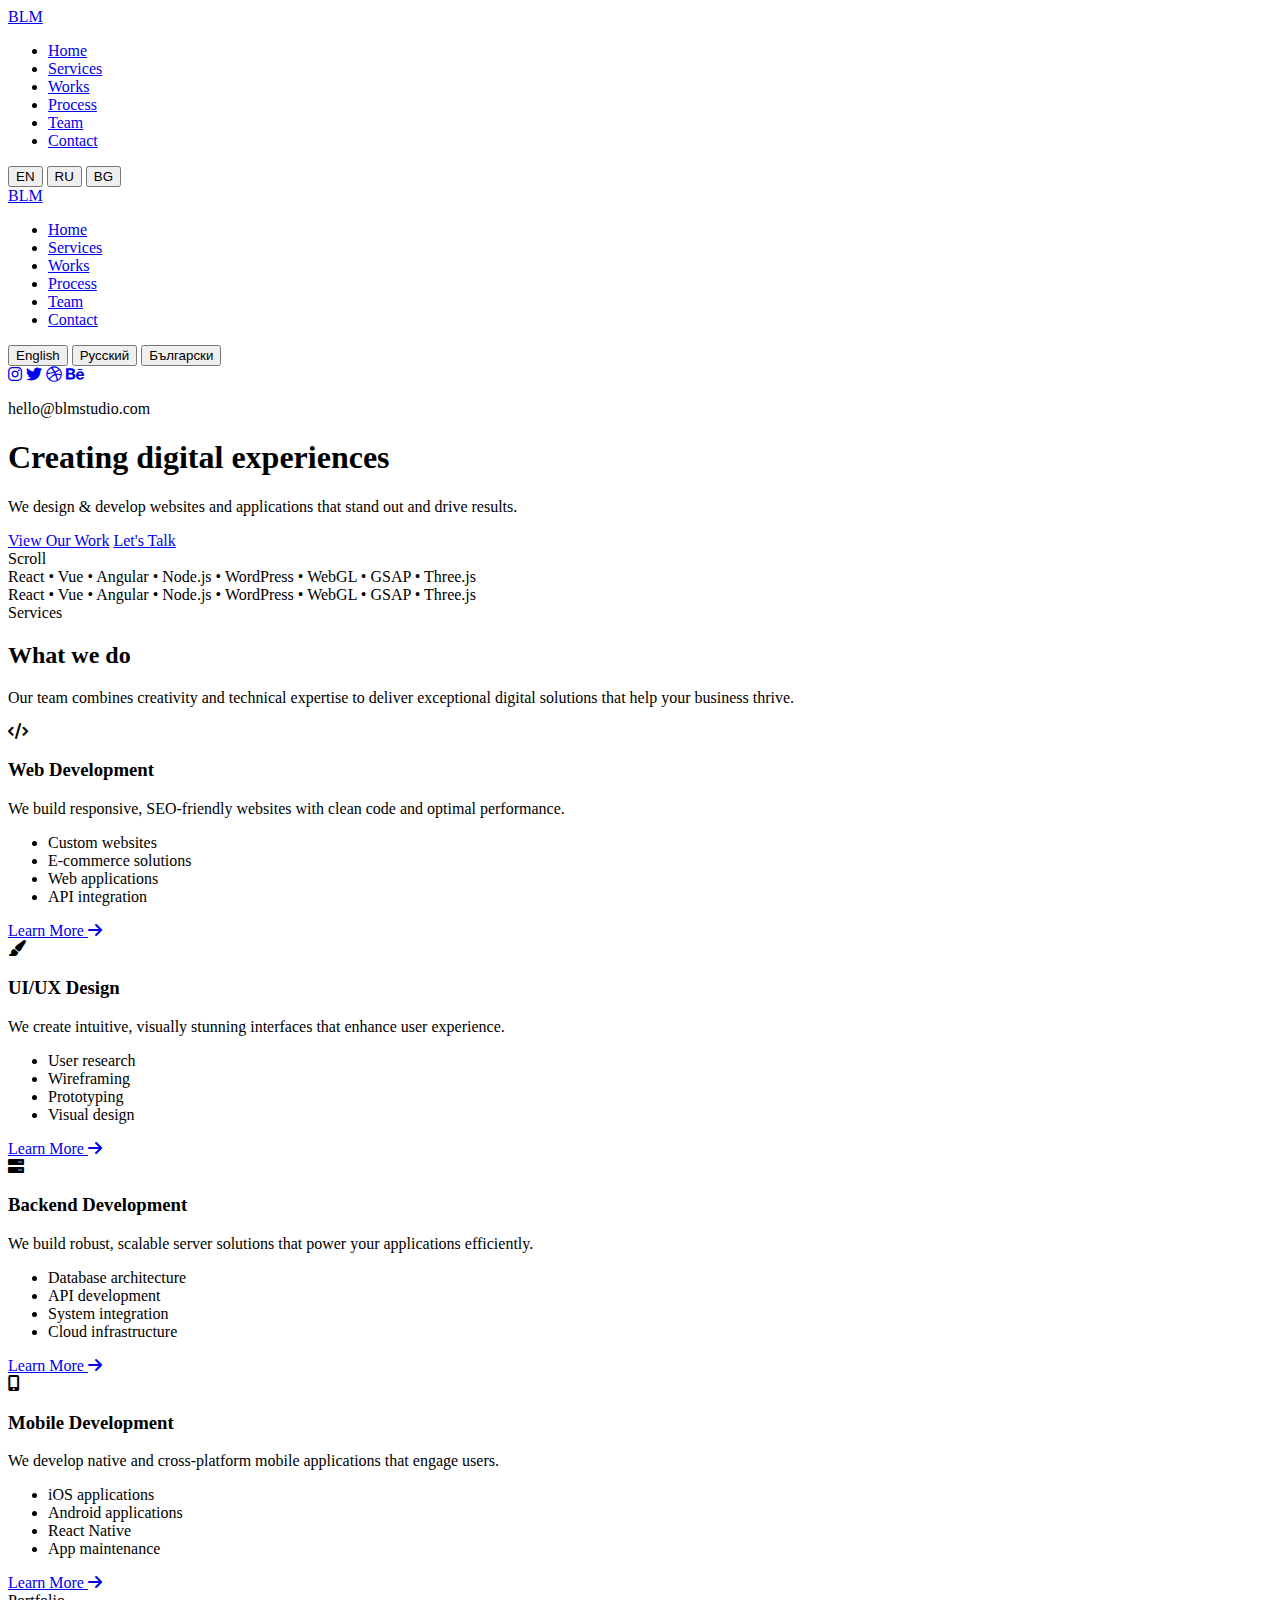
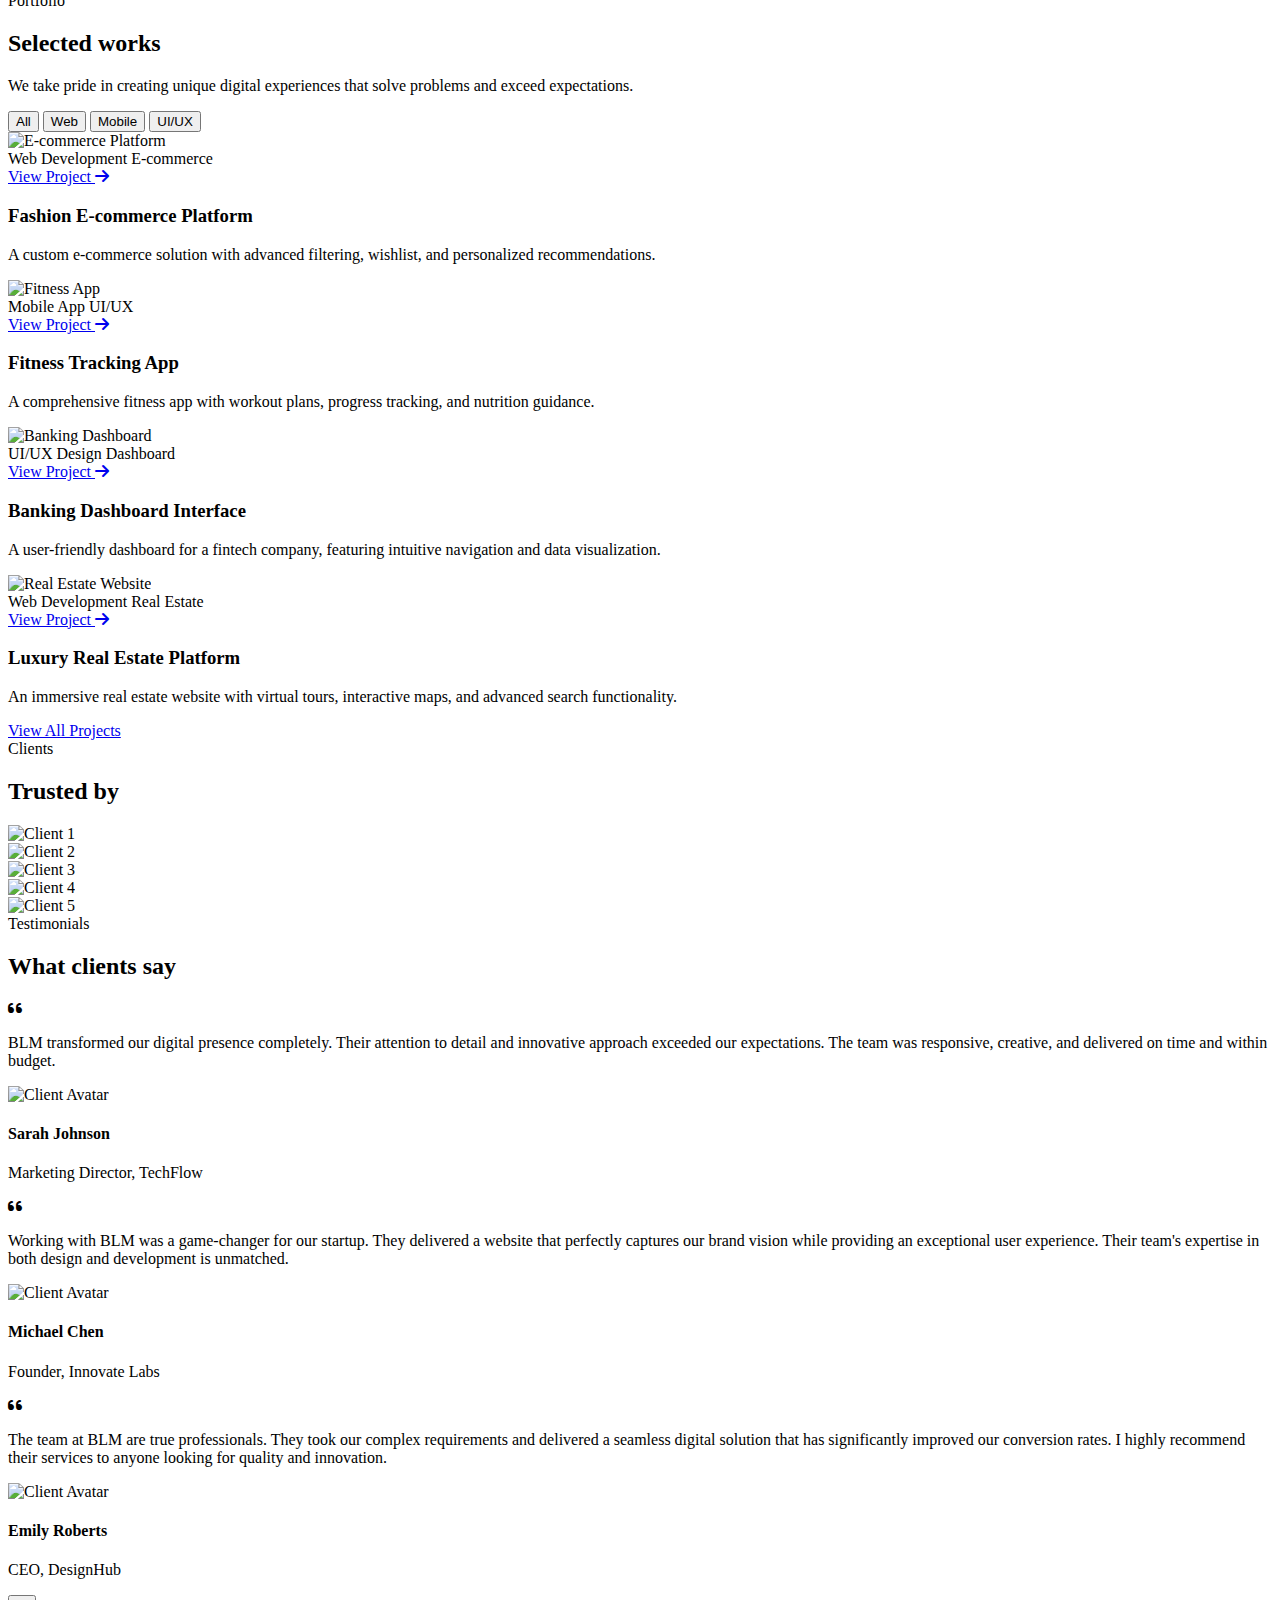
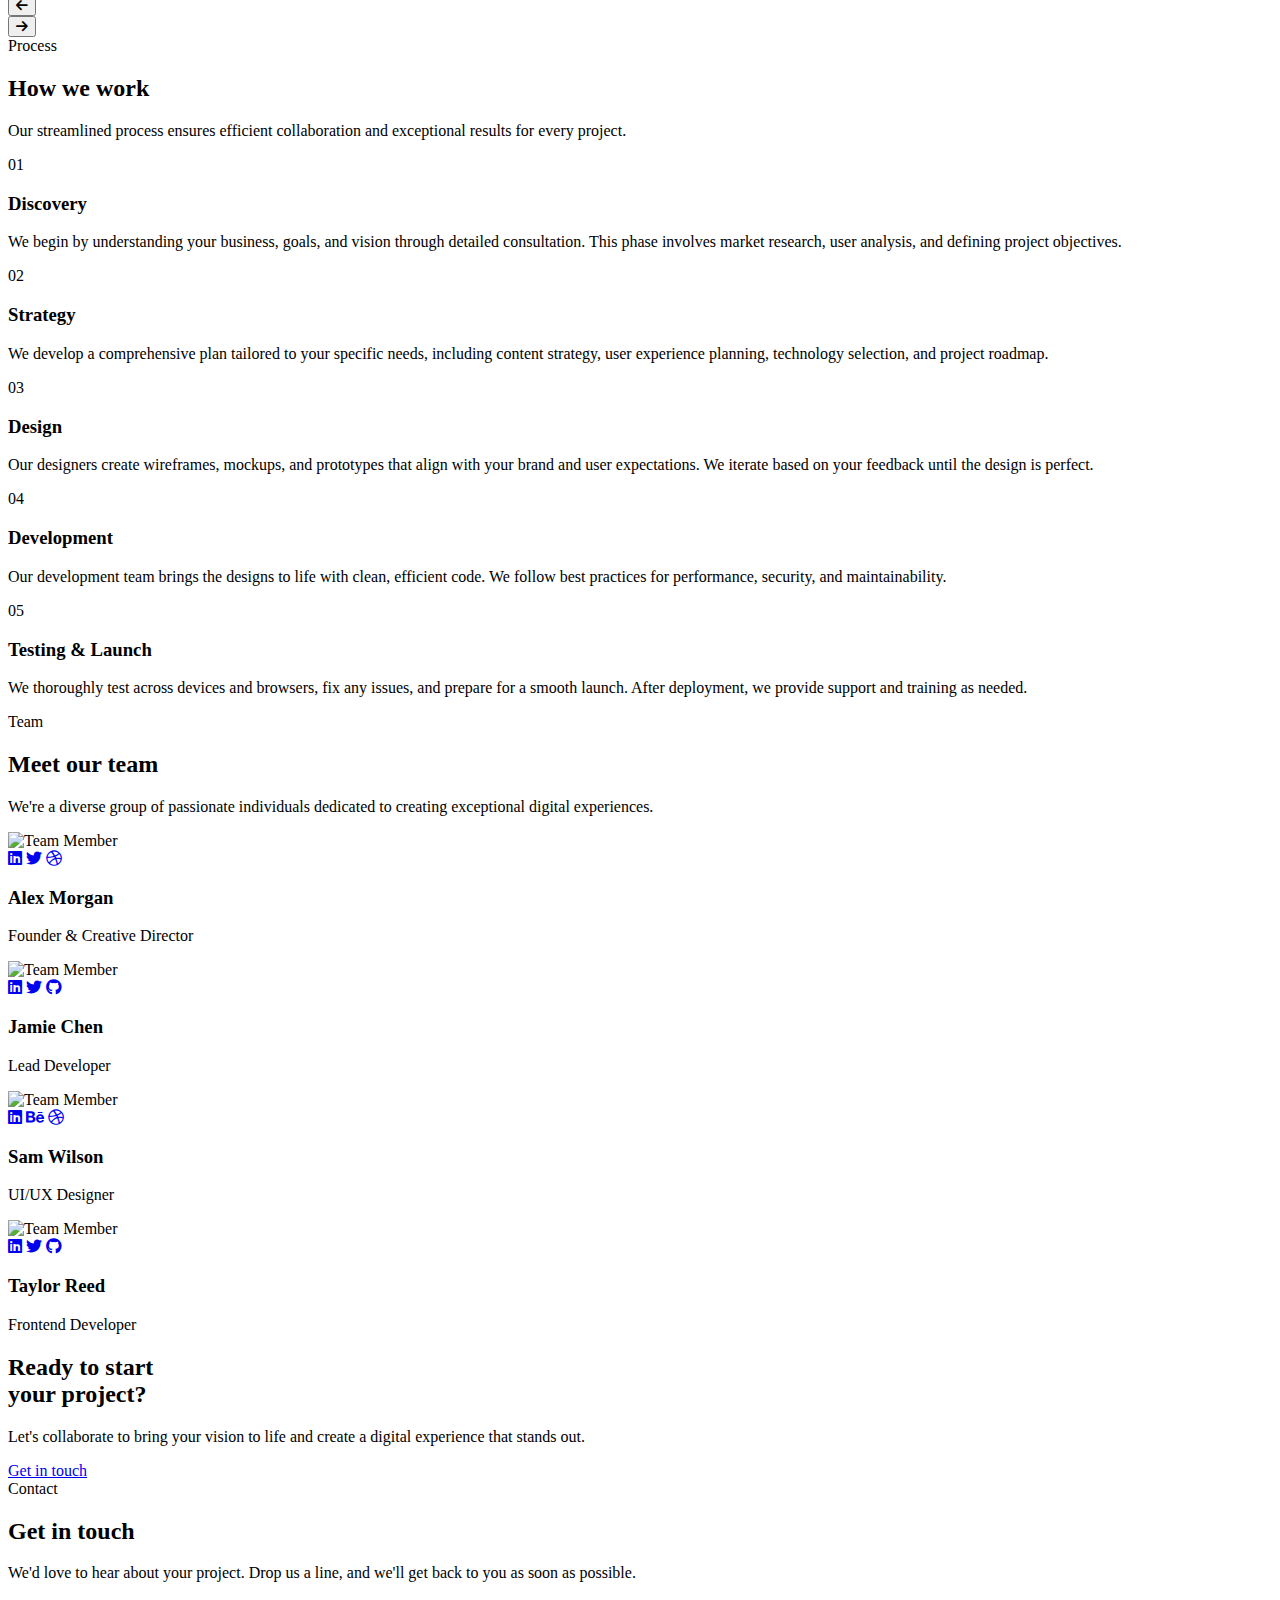
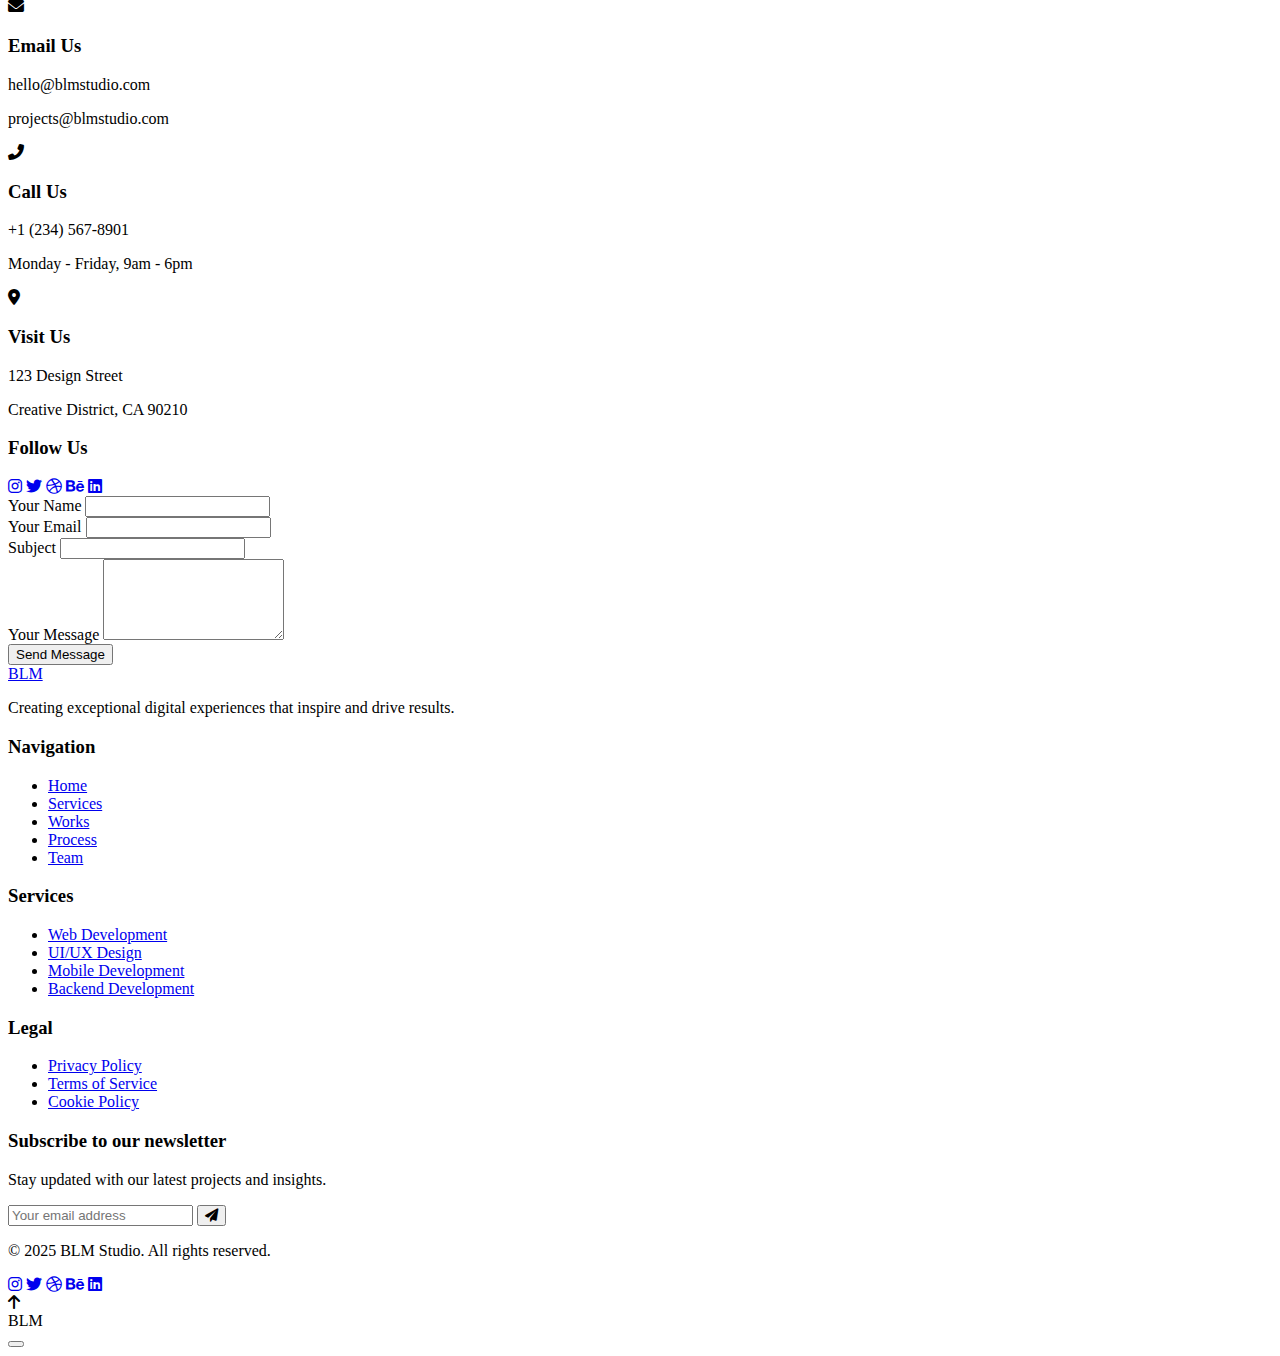
==== bg/index.html @ be8e3859 "Create index.html" ====
<!DOCTYPE html>
<html lang="en">
<head>
<meta charset="UTF-8">
<meta name="viewport" content="width=device-width, initial-scale=1.0">
<title>BLM Studio | Interactive Digital Experiences</title>
<meta name="description" content="BLM Studio creates innovative digital experiences with cutting-edge web development solutions.">
<link rel="stylesheet" href="styles.css">
<link rel="preconnect" href="https://fonts.googleapis.com">
<link rel="preconnect" href="https://fonts.gstatic.com" crossorigin>
<link href="https://fonts.googleapis.com/css2?family=Inter:wght@300;400;500;600;700&family=Outfit:wght@300;400;500;600;700&display=swap" rel="stylesheet">
<link rel="stylesheet" href="https://cdnjs.cloudflare.com/ajax/libs/font-awesome/6.0.0/css/all.min.css">
<!-- Alternate language versions for SEO -->
<link rel="alternate" hreflang="en" href="https://blmstudio.com/en/" />
<link rel="alternate" hreflang="ru" href="https://blmstudio.com/ru/" />
<link rel="alternate" hreflang="bg" href="https://blmstudio.com/bg/" />
<script src="/shared/translations.js"></script>
<script src="/shared/language-loader.js"></script>
</head>
<body>
<!-- Cursor -->
<div class="cursor"></div>
<div class="cursor-follower"></div>

<!-- Progress Indicator -->
<div class="progress-container">
    <div class="progress-bar" id="progressBar"></div>
</div>

<!-- Noise Overlay -->
<div class="noise-overlay"></div>

<!-- Header -->
<header class="header" id="header">
    <div class="container">
        <a href="#" class="logo">
            <span class="logo-text">BLM</span>
            <span class="logo-dot"></span>
        </a>
        <nav class="main-nav">
            <ul class="nav-list">
                <li><a href="#home" class="nav-link active" data-i18n="nav_home">Home</a></li>
                <li><a href="#services" class="nav-link" data-i18n="nav_services">Services</a></li>
                <li><a href="#works" class="nav-link" data-i18n="nav_works">Works</a></li>
                <li><a href="#process" class="nav-link" data-i18n="nav_process">Process</a></li>
                <li><a href="#team" class="nav-link" data-i18n="nav_team">Team</a></li>
                <li><a href="#contact" class="nav-link" data-i18n="nav_contact">Contact</a></li>
            </ul>
        </nav>
        <div class="language-switcher">
            <button class="lang-btn" data-lang="en">EN</button>
            <button class="lang-btn" data-lang="ru">RU</button>
            <button class="lang-btn" data-lang="bg">BG</button>
        </div>
        <div class="menu-toggle" id="menuToggle">
            <div class="menu-icon">
                <span></span>
                <span></span>
            </div>
        </div>
    </div>
</header>

<!-- Mobile Menu -->
<div class="mobile-menu" id="mobileMenu">
    <div class="mobile-menu-container">
        <div class="mobile-menu-header">
            <a href="#" class="logo">
                <span class="logo-text">BLM</span>
                <span class="logo-dot"></span>
            </a>
            <div class="menu-close" id="menuClose">
                <span></span>
                <span></span>
            </div>
        </div>
        <nav class="mobile-nav">
            <ul class="mobile-nav-list">
                <li><a href="#home" class="mobile-nav-link" data-i18n="nav_home">Home</a></li>
                <li><a href="#services" class="mobile-nav-link" data-i18n="nav_services">Services</a></li>
                <li><a href="#works" class="mobile-nav-link" data-i18n="nav_works">Works</a></li>
                <li><a href="#process" class="mobile-nav-link" data-i18n="nav_process">Process</a></li>
                <li><a href="#team" class="mobile-nav-link" data-i18n="nav_team">Team</a></li>
                <li><a href="#contact" class="mobile-nav-link" data-i18n="nav_contact">Contact</a></li>
            </ul>
        </nav>
        <div class="mobile-language-switcher">
            <button class="lang-btn" data-lang="en">English</button>
            <button class="lang-btn" data-lang="ru">Русский</button>
            <button class="lang-btn" data-lang="bg">Български</button>
        </div>
        <div class="mobile-menu-footer">
            <div class="social-icons">
                <a href="#" class="social-icon"><i class="fab fa-instagram"></i></a>
                <a href="#" class="social-icon"><i class="fab fa-twitter"></i></a>
                <a href="#" class="social-icon"><i class="fab fa-dribbble"></i></a>
                <a href="#" class="social-icon"><i class="fab fa-behance"></i></a>
            </div>
            <p>hello@blmstudio.com</p>
        </div>
    </div>
    <div class="mobile-menu-bg"></div>
</div>

<!-- Hero Section -->
<section class="hero" id="home">
    <div class="hero-bg">
        <div class="hero-bg-gradient"></div>
        <div class="hero-bg-shapes">
            <div class="shape shape-1"></div>
            <div class="shape shape-2"></div>
            <div class="shape shape-3"></div>
            <div class="shape shape-4"></div>
        </div>
    </div>
    <div class="container">
        <div class="hero-content">
            <h1 class="hero-title split-text" data-i18n="hero_title">Creating digital experiences</h1>
            <p class="hero-subtitle" data-i18n="hero_subtitle">We design & develop websites and applications that 
                <span class="highlight">stand out</span> and drive results.
            </p>
            <div class="hero-buttons">
                <a href="#works" class="btn btn-primary" data-i18n="btn_view_work">View Our Work</a>
                <a href="#contact" class="btn btn-outline" data-i18n="btn_lets_talk">Let's Talk</a>
            </div>
        </div>
        <div class="hero-scroll-indicator">
            <span>Scroll</span>
        </div>
    </div>
    <div class="hero-footer">
        <div class="container">
            <div class="marquee">
                <div class="marquee-content">
                    <span>React</span>
                    <span class="marquee-divider">•</span>
                    <span>Vue</span>
                    <span class="marquee-divider">•</span>
                    <span>Angular</span>
                    <span class="marquee-divider">•</span>
                    <span>Node.js</span>
                    <span class="marquee-divider">•</span>
                    <span>WordPress</span>
                    <span class="marquee-divider">•</span>
                    <span>WebGL</span>
                    <span class="marquee-divider">•</span>
                    <span>GSAP</span>
                    <span class="marquee-divider">•</span>
                    <span>Three.js</span>
                </div>
                <div class="marquee-content">
                    <span>React</span>
                    <span class="marquee-divider">•</span>
                    <span>Vue</span>
                    <span class="marquee-divider">•</span>
                    <span>Angular</span>
                    <span class="marquee-divider">•</span>
                    <span>Node.js</span>
                    <span class="marquee-divider">•</span>
                    <span>WordPress</span>
                    <span class="marquee-divider">•</span>
                    <span>WebGL</span>
                    <span class="marquee-divider">•</span>
                    <span>GSAP</span>
                    <span class="marquee-divider">•</span>
                    <span>Three.js</span>
                </div>
            </div>
        </div>
    </div>
</section>
           

<!-- Services Section -->
<section class="services" id="services">
    <div class="container">
        <div class="section-header">
            <span class="section-tag" data-i18n="services_tag">Services</span>
            <h2 class="section-title split-text" data-i18n="services_title">What we do</h2>
            <p class="section-description" data-i18n="services_description">Our team combines creativity and technical expertise to deliver exceptional digital solutions that help your business thrive.</p>
        </div>
        <div class="services-grid">
            <div class="service-card">
                <div class="service-icon">
                    <i class="fas fa-code"></i>
                </div>
                <h3 class="service-title" data-i18n="service1_title">Web Development</h3>
                <div class="service-content">
                    <p data-i18n="service1_description">We build responsive, SEO-friendly websites with clean code and optimal performance.</p>
                    <ul class="service-list">
                        <li data-i18n="service1_list_item1">Custom websites</li>
                        <li data-i18n="service1_list_item2">E-commerce solutions</li>
                        <li data-i18n="service1_list_item3">Web applications</li>
                        <li data-i18n="service1_list_item4">API integration</li>
                    </ul>
                </div>
                <a href="#" class="service-link">
                    <span data-i18n="learn_more">Learn More</span>
                    <i class="fas fa-arrow-right"></i>
                </a>
            </div>
            <div class="service-card">
                <div class="service-icon">
                    <i class="fas fa-paint-brush"></i>
                </div>
                <h3 class="service-title" data-i18n="service2_title">UI/UX Design</h3>
                <div class="service-content">
                    <p data-i18n="service2_description">We create intuitive, visually stunning interfaces that enhance user experience.</p>
                    <ul class="service-list">
                        <li data-i18n="service2_list_item1">User research</li>
                        <li data-i18n="service2_list_item2">Wireframing</li>
                        <li data-i18n="service2_list_item3">Prototyping</li>
                        <li data-i18n="service2_list_item4">Visual design</li>
                    </ul>
                </div>
                <a href="#" class="service-link">
                    <span data-i18n="learn_more">Learn More</span>
                    <i class="fas fa-arrow-right"></i>
                </a>
            </div>
            <div class="service-card">
                <div class="service-icon">
                    <i class="fas fa-server"></i>
                </div>
                <h3 class="service-title" data-i18n="service3_title">Backend Development</h3>
                <div class="service-content">
                    <p data-i18n="service3_description">We build robust, scalable server solutions that power your applications efficiently.</p>
                    <ul class="service-list">
                        <li data-i18n="service3_list_item1">Database architecture</li>
                        <li data-i18n="service3_list_item2">API development</li>
                        <li data-i18n="service3_list_item3">System integration</li>
                        <li data-i18n="service3_list_item4">Cloud infrastructure</li>
                    </ul>
                </div>
                <a href="#" class="service-link">
                    <span data-i18n="learn_more">Learn More</span>
                    <i class="fas fa-arrow-right"></i>
                </a>
            </div>
            <div class="service-card">
                <div class="service-icon">
                    <i class="fas fa-mobile-alt"></i>
                </div>
                <h3 class="service-title" data-i18n="service4_title">Mobile Development</h3>
                <div class="service-content">
                    <p data-i18n="service4_description">We develop native and cross-platform mobile applications that engage users.</p>
                    <ul class="service-list">
                        <li data-i18n="service4_list_item1">iOS applications</li>
                        <li data-i18n="service4_list_item2">Android applications</li>
                        <li data-i18n="service4_list_item3">React Native</li>
                        <li data-i18n="service4_list_item4">App maintenance</li>
                    </ul>
                </div>
                <a href="#" class="service-link">
                    <span data-i18n="learn_more">Learn More</span>
                    <i class="fas fa-arrow-right"></i>
                </a>
            </div>
        </div>
    </div>
    <div class="services-bg">
        <div class="services-bg-gradient"></div>
        <div class="services-circle"></div>
    </div>
</section>

<!-- Works Section -->
<section class="works" id="works">
    <div class="container">
        <div class="section-header">
            <span class="section-tag" data-i18n="works_tag">Portfolio</span>
            <h2 class="section-title split-text" data-i18n="works_title">Selected works</h2>
            <p class="section-description" data-i18n="works_description">We take pride in creating unique digital experiences that solve problems and exceed expectations.</p>
        </div>
        <div class="works-filter">
            <button class="filter-btn active" data-filter="all" data-i18n="filter_all">All</button>
            <button class="filter-btn" data-filter="web" data-i18n="filter_web">Web</button>
            <button class="filter-btn" data-filter="mobile" data-i18n="filter_mobile">Mobile</button>
            <button class="filter-btn" data-filter="ui" data-i18n="filter_ui">UI/UX</button>
        </div>
        <div class="works-grid">
            <div class="work-item" data-category="web">
                <div class="work-image">
                    <img src="https://placehold.co/800x600" alt="E-commerce Platform">
                    <div class="work-overlay">
                        <div class="work-tags">
                            <span data-i18n="project1_tag1">Web Development</span>
                            <span data-i18n="project1_tag2">E-commerce</span>
                        </div>
                        <a href="#" class="work-link">
                            <span data-i18n="view_project">View Project</span>
                            <i class="fas fa-arrow-right"></i>
                        </a>
                    </div>
                </div>
                <div class="work-info">
                    <h3 class="work-title" data-i18n="project1_title">Fashion E-commerce Platform</h3>
                    <p class="work-description" data-i18n="project1_description">A custom e-commerce solution with advanced filtering, wishlist, and personalized recommendations.</p>
                </div>
            </div>
            <div class="work-item" data-category="mobile">
                <div class="work-image">
                    <img src="https://placehold.co/800x600" alt="Fitness App">
                    <div class="work-overlay">
                        <div class="work-tags">
                            <span data-i18n="project2_tag1">Mobile App</span>
                            <span data-i18n="project2_tag2">UI/UX</span>
                        </div>
                        <a href="#" class="work-link">
                            <span data-i18n="view_project">View Project</span>
                            <i class="fas fa-arrow-right"></i>
                        </a>
                    </div>
                </div>
                <div class="work-info">
                    <h3 class="work-title" data-i18n="project2_title">Fitness Tracking App</h3>
                    <p class="work-description" data-i18n="project2_description">A comprehensive fitness app with workout plans, progress tracking, and nutrition guidance.</p>
                </div>
            </div>
            <div class="work-item" data-category="ui">
                <div class="work-image">
                    <img src="https://placehold.co/800x600" alt="Banking Dashboard">
                    <div class="work-overlay">
                        <div class="work-tags">
                            <span data-i18n="project3_tag1">UI/UX Design</span>
                            <span data-i18n="project3_tag2">Dashboard</span>
                        </div>
                        <a href="#" class="work-link">
                            <span data-i18n="view_project">View Project</span>
                            <i class="fas fa-arrow-right"></i>
                        </a>
                    </div>
                </div>
                <div class="work-info">
                    <h3 class="work-title" data-i18n="project3_title">Banking Dashboard Interface</h3>
                    <p class="work-description" data-i18n="project3_description">A user-friendly dashboard for a fintech company, featuring intuitive navigation and data visualization.</p>
                </div>
            </div>
            <div class="work-item" data-category="web">
                <div class="work-image">
                    <img src="https://placehold.co/800x600" alt="Real Estate Website">
                    <div class="work-overlay">
                        <div class="work-tags">
                            <span data-i18n="project4_tag1">Web Development</span>
                            <span data-i18n="project4_tag2">Real Estate</span>
                        </div>
                        <a href="#" class="work-link">
                            <span data-i18n="view_project">View Project</span>
                            <i class="fas fa-arrow-right"></i>
                        </a>
                    </div>
                </div>
                <div class="work-info">
                    <h3 class="work-title" data-i18n="project4_title">Luxury Real Estate Platform</h3>
                    <p class="work-description" data-i18n="project4_description">An immersive real estate website with virtual tours, interactive maps, and advanced search functionality.</p>
                </div>
            </div>
        </div>
        <div class="works-cta">
            <a href="#" class="btn btn-outline" data-i18n="view_all_projects">View All Projects</a>
        </div>
    </div>
</section>

<!-- Client Section -->
<section class="clients">
    <div class="container">
        <div class="section-header">
            <span class="section-tag" data-i18n="clients_tag">Clients</span>
            <h2 class="section-title split-text" data-i18n="clients_title">Trusted by</h2>
        </div>
        <div class="clients-grid">
            <div class="client-logo">
                <img src="https://placehold.co/200x100" alt="Client 1">
            </div>
            <div class="client-logo">
                <img src="https://placehold.co/200x100" alt="Client 2">
            </div>
            <div class="client-logo">
                <img src="https://placehold.co/200x100" alt="Client 3">
            </div>
            <div class="client-logo">
                <img src="https://placehold.co/200x100" alt="Client 4">
            </div>
            <div class="client-logo">
                <img src="https://placehold.co/200x100" alt="Client 5">
            </div>
        </div>
    </div>
</section>

<!-- Testimonials Section -->
<section class="testimonials">
    <div class="container">
        <div class="section-header">
            <span class="section-tag" data-i18n="testimonials_tag">Testimonials</span>
            <h2 class="section-title split-text" data-i18n="testimonials_title">What clients say</h2>
        </div>
        <div class="testimonials-container">
            <div class="testimonials-slider" id="testimonialsSlider">
                <div class="testimonial-slide">
                    <div class="testimonial-content">
                        <div class="testimonial-quote">
                            <i class="fas fa-quote-left"></i>
                            <p data-i18n="testimonial1_text">BLM transformed our digital presence completely. Their attention to detail and innovative approach exceeded our expectations. The team was responsive, creative, and delivered on time and within budget.</p>
                        </div>
                        <div class="testimonial-author">
                            <div class="testimonial-avatar">
                                <img src="https://placehold.co/100" alt="Client Avatar">
                            </div>
                            <div class="testimonial-info">
                                <h4 data-i18n="testimonial1_name">Sarah Johnson</h4>
                                <p data-i18n="testimonial1_position">Marketing Director, TechFlow</p>
                            </div>
                        </div>
                    </div>
                </div>
                <div class="testimonial-slide">
                    <div class="testimonial-content">
                        <div class="testimonial-quote">
                            <i class="fas fa-quote-left"></i>
                            <p data-i18n="testimonial2_text">Working with BLM was a game-changer for our startup. They delivered a website that perfectly captures our brand vision while providing an exceptional user experience. Their team's expertise in both design and development is unmatched.</p>
                        </div>
                        <div class="testimonial-author">
                            <div class="testimonial-avatar">
                                <img src="https://placehold.co/100" alt="Client Avatar">
                            </div>
                            <div class="testimonial-info">
                                <h4 data-i18n="testimonial2_name">Michael Chen</h4>
                                <p data-i18n="testimonial2_position">Founder, Innovate Labs</p>
                            </div>
                        </div>
                    </div>
                </div>
                <div class="testimonial-slide">
                    <div class="testimonial-content">
                        <div class="testimonial-quote">
                            <i class="fas fa-quote-left"></i>
                            <p data-i18n="testimonial3_text">The team at BLM are true professionals. They took our complex requirements and delivered a seamless digital solution that has significantly improved our conversion rates. I highly recommend their services to anyone looking for quality and innovation.</p>
                        </div>
                        <div class="testimonial-author">
                            <div class="testimonial-avatar">
                                <img src="https://placehold.co/100" alt="Client Avatar">
                            </div>
                            <div class="testimonial-info">
                                <h4 data-i18n="testimonial3_name">Emily Roberts</h4>
                                <p data-i18n="testimonial3_position">CEO, DesignHub</p>
                            </div>
                        </div>
                    </div>
                </div>
            </div>
            <div class="testimonials-controls">
                <button class="testimonial-btn prev" id="testimonialPrev">
                    <i class="fas fa-arrow-left"></i>
                </button>
                <div class="testimonial-indicators">
                    <span class="indicator active" data-index="0"></span>
                    <span class="indicator" data-index="1"></span>
                    <span class="indicator" data-index="2"></span>
                </div>
                <button class="testimonial-btn next" id="testimonialNext">
                    <i class="fas fa-arrow-right"></i>
                </button>
            </div>
        </div>
    </div>
    <div class="testimonials-bg">
        <div class="testimonials-circle"></div>
    </div>
</section>

<!-- Process Section -->
<section class="process" id="process">
    <div class="container">
        <div class="section-header">
            <span class="section-tag" data-i18n="process_tag">Process</span>
            <h2 class="section-title split-text" data-i18n="process_title">How we work</h2>
            <p class="section-description" data-i18n="process_description">Our streamlined process ensures efficient collaboration and exceptional results for every project.</p>
        </div>
        <div class="process-timeline">
            <div class="process-step">
                <div class="process-step-content">
                    <div class="process-number">01</div>
                    <div class="process-details">
                        <h3 data-i18n="process1_title">Discovery</h3>
                        <p data-i18n="process1_description">We begin by understanding your business, goals, and vision through detailed consultation. This phase involves market research, user analysis, and defining project objectives.</p>
                    </div>
                </div>
                <div class="process-connector"></div>
            </div>
            <div class="process-step">
                <div class="process-step-content">
                    <div class="process-number">02</div>
                    <div class="process-details">
                        <h3 data-i18n="process2_title">Strategy</h3>
                        <p data-i18n="process2_description">We develop a comprehensive plan tailored to your specific needs, including content strategy, user experience planning, technology selection, and project roadmap.</p>
                    </div>
                </div>
                <div class="process-connector"></div>
            </div>
            <div class="process-step">
                <div class="process-step-content">
                    <div class="process-number">03</div>
                    <div class="process-details">
                        <h3 data-i18n="process3_title">Design</h3>
                        <p data-i18n="process3_description">Our designers create wireframes, mockups, and prototypes that align with your brand and user expectations. We iterate based on your feedback until the design is perfect.</p>
                    </div>
                </div>
                <div class="process-connector"></div>
            </div>
            <div class="process-step">
                <div class="process-step-content">
                    <div class="process-number">04</div>
                    <div class="process-details">
                        <h3 data-i18n="process4_title">Development</h3>
                        <p data-i18n="process4_description">Our development team brings the designs to life with clean, efficient code. We follow best practices for performance, security, and maintainability.</p>
                    </div>
                </div>
                <div class="process-connector"></div>
            </div>
            <div class="process-step">
                <div class="process-step-content">
                    <div class="process-number">05</div>
                    <div class="process-details">
                        <h3 data-i18n="process5_title">Testing & Launch</h3>
                        <p data-i18n="process5_description">We thoroughly test across devices and browsers, fix any issues, and prepare for a smooth launch. After deployment, we provide support and training as needed.</p>
                    </div>
                </div>
            </div>
        </div>
    </div>
    <div class="process-bg">
        <div class="process-bg-gradient"></div>
        <div class="process-shape shape-1"></div>
        <div class="process-shape shape-2"></div>
    </div>
</section>

<!-- Team Section -->
<section class="team" id="team">
    <div class="container">
        <div class="section-header">
            <span class="section-tag" data-i18n="team_tag">Team</span>
            <h2 class="section-title split-text" data-i18n="team_title">Meet our team</h2>
            <p class="section-description" data-i18n="team_description">We're a diverse group of passionate individuals dedicated to creating exceptional digital experiences.</p>
        </div>
        <div class="team-grid">
            <div class="team-member">
                <div class="team-member-image">
                    <img src="https://placehold.co/500" alt="Team Member">
                    <div class="team-member-social">
                        <a href="#"><i class="fab fa-linkedin"></i></a>
                        <a href="#"><i class="fab fa-twitter"></i></a>
                        <a href="#"><i class="fab fa-dribbble"></i></a>
                    </div>
                </div>
                <div class="team-member-info">
                    <h3 data-i18n="team1_name">Alex Morgan</h3>
                    <p data-i18n="team1_position">Founder & Creative Director</p>
                </div>
            </div>
            <div class="team-member">
                <div class="team-member-image">
                    <img src="https://placehold.co/500" alt="Team Member">
                    <div class="team-member-social">
                        <a href="#"><i class="fab fa-linkedin"></i></a>
                        <a href="#"><i class="fab fa-twitter"></i></a>
                        <a href="#"><i class="fab fa-github"></i></a>
                    </div>
                </div>
                <div class="team-member-info">
                    <h3 data-i18n="team2_name">Jamie Chen</h3>
                    <p data-i18n="team2_position">Lead Developer</p>
                </div>
            </div>
            <div class="team-member">
                <div class="team-member-image">
                    <img src="https://placehold.co/500" alt="Team Member">
                    <div class="team-member-social">
                        <a href="#"><i class="fab fa-linkedin"></i></a>
                        <a href="#"><i class="fab fa-behance"></i></a>
                        <a href="#"><i class="fab fa-dribbble"></i></a>
                    </div>
                </div>
                <div class="team-member-info">
                    <h3 data-i18n="team3_name">Sam Wilson</h3>
                    <p data-i18n="team3_position">UI/UX Designer</p>
                </div>
            </div>
            <div class="team-member">
                <div class="team-member-image">
                    <img src="https://placehold.co/500" alt="Team Member">
                    <div class="team-member-social">
                        <a href="#"><i class="fab fa-linkedin"></i></a>
                        <a href="#"><i class="fab fa-twitter"></i></a>
                        <a href="#"><i class="fab fa-github"></i></a>
                    </div>
                </div>
                <div class="team-member-info">
                    <h3 data-i18n="team4_name">Taylor Reed</h3>
                    <p data-i18n="team4_position">Frontend Developer</p>
                </div>
            </div>
        </div>
    </div>
</section>

<!-- CTA Section -->
<section class="cta">
    <div class="container">
        <div class="cta-content">
            <h2 class="cta-title split-text" data-i18n="cta_title">Ready to start<br>your project?</h2>
            <p class="cta-text" data-i18n="cta_text">Let's collaborate to bring your vision to life and create a digital experience that stands out.</p>
            <a href="#contact" class="btn btn-primary" data-i18n="cta_button">Get in touch</a>
        </div>
    </div>
    <div class="cta-bg">
        <div class="cta-shape shape-1"></div>
        <div class="cta-shape shape-2"></div>
    </div>
</section>

<!-- Contact Section -->
<section class="contact" id="contact">
    <div class="container">
        <div class="section-header">
            <span class="section-tag" data-i18n="contact_tag">Contact</span>
            <h2 class="section-title split-text" data-i18n="contact_title">Get in touch</h2>
            <p class="section-description" data-i18n="contact_description">We'd love to hear about your project. Drop us a line, and we'll get back to you as soon as possible.</p>
        </div>
        <div class="contact-container">
            <div class="contact-info">
                <div class="contact-method">
                    <div class="contact-icon">
                        <i class="fas fa-envelope"></i>
                    </div>
                    <div>
                        <h3 data-i18n="contact_email_title">Email Us</h3>
                        <p>hello@blmstudio.com</p>
                        <p>projects@blmstudio.com</p>
                    </div>
                </div>
                <div class="contact-method">
                    <div class="contact-icon">
                        <i class="fas fa-phone-alt"></i>
                    </div>
                    <div>
                        <h3 data-i18n="contact_phone_title">Call Us</h3>
                        <p>+1 (234) 567-8901</p>
                        <p data-i18n="contact_phone_hours">Monday - Friday, 9am - 6pm</p>
                    </div>
                </div>
                <div class="contact-method">
                    <div class="contact-icon">
                        <i class="fas fa-map-marker-alt"></i>
                    </div>
                    <div>
                        <h3 data-i18n="contact_visit_title">Visit Us</h3>
                        <p>123 Design Street</p>
                        <p>Creative District, CA 90210</p>
                    </div>
                </div>
                <div class="contact-social">
                    <h3 data-i18n="contact_follow_title">Follow Us</h3>
                    <div class="social-icons">
                        <a href="#" class="social-icon"><i class="fab fa-instagram"></i></a>
                        <a href="#" class="social-icon"><i class="fab fa-twitter"></i></a>
                        <a href="#" class="social-icon"><i class="fab fa-dribbble"></i></a>
                        <a href="#" class="social-icon"><i class="fab fa-behance"></i></a>
                        <a href="#" class="social-icon"><i class="fab fa-linkedin"></i></a>
                    </div>
                </div>
            </div>
            <div class="contact-form-container">
                <form class="contact-form" id="contactForm">
                    <div class="form-group">
                        <label for="name" data-i18n="form_name">Your Name</label>
                        <input type="text" id="name" name="name" required>
                    </div>
                    <div class="form-group">
                        <label for="email" data-i18n="form_email">Your Email</label>
                        <input type="email" id="email" name="email" required>
                    </div>
                    <div class="form-group">
                        <label for="subject" data-i18n="form_subject">Subject</label>
                        <input type="text" id="subject" name="subject" required>
                    </div>
                    <div class="form-group">
                        <label for="message" data-i18n="form_message">Your Message</label>
                        <textarea id="message" name="message" rows="5" required></textarea>
                    </div>
                    <div class="form-submit">
                        <button type="submit" class="btn btn-primary" data-i18n="form_submit">Send Message</button>
                    </div>
                </form>
            </div>
        </div>
    </div>
    <div class="contact-bg">
        <div class="contact-bg-gradient"></div>
        <div class="contact-shape shape-1"></div>
        <div class="contact-shape shape-2"></div>
    </div>
</section>

<!-- Footer -->
<footer class="footer">
    <div class="container">
        <div class="footer-main">
            <div class="footer-logo">
                <a href="#" class="logo">
                    <span class="logo-text">BLM</span>
                    <span class="logo-dot"></span>
                </a>
                <p data-i18n="footer_description">Creating exceptional digital experiences that inspire and drive results.</p>
            </div>
            <div class="footer-links">
                <div class="footer-links-column">
                    <h3 data-i18n="footer_navigation">Navigation</h3>
                    <ul>
                        <li><a href="#home" data-i18n="nav_home">Home</a></li>
                        <li><a href="#services" data-i18n="nav_services">Services</a></li>
                        <li><a href="#works" data-i18n="nav_works">Works</a></li>
                        <li><a href="#process" data-i18n="nav_process">Process</a></li>
                        <li><a href="#team" data-i18n="nav_team">Team</a></li>
                    </ul>
                </div>
                <div class="footer-links-column">
                    <h3 data-i18n="footer_services">Services</h3>
                    <ul>
                        <li><a href="#" data-i18n="service1_title">Web Development</a></li>
                        <li><a href="#" data-i18n="service2_title">UI/UX Design</a></li>
                        <li><a href="#" data-i18n="service4_title">Mobile Development</a></li>
                        <li><a href="#" data-i18n="service3_title">Backend Development</a></li>
                    </ul>
                </div>
                <div class="footer-links-column">
                    <h3 data-i18n="footer_legal">Legal</h3>
                    <ul>
                        <li><a href="#" data-i18n="footer_privacy">Privacy Policy</a></li>
                        <li><a href="#" data-i18n="footer_terms">Terms of Service</a></li>
                        <li><a href="#" data-i18n="footer_cookies">Cookie Policy</a></li>
                    </ul>
                </div>
            </div>
            <div class="footer-newsletter">
                <h3 data-i18n="footer_newsletter_title">Subscribe to our newsletter</h3>
                <p data-i18n="footer_newsletter_text">Stay updated with our latest projects and insights.</p>
                <form class="newsletter-form" id="newsletterForm">
                    <div class="newsletter-form-group">
                        <input type="email" placeholder="Your email address" required>
                        <button type="submit" class="newsletter-submit">
                            <i class="fas fa-paper-plane"></i>
                        </button>
                    </div>
                </form>
            </div>
        </div>
        <div class="footer-bottom">
            <p data-i18n="footer_copyright">&copy; 2025 BLM Studio. All rights reserved.</p>
            <div class="footer-social">
                <a href="#" class="social-icon"><i class="fab fa-instagram"></i></a>
                <a href="#" class="social-icon"><i class="fab fa-twitter"></i></a>
                <a href="#" class="social-icon"><i class="fab fa-dribbble"></i></a>
                <a href="#" class="social-icon"><i class="fab fa-behance"></i></a>
                <a href="#" class="social-icon"><i class="fab fa-linkedin"></i></a>
            </div>
        </div>
    </div>
</footer>

<!-- Back to Top Button -->
<div class="back-to-top" id="backToTop">
    <i class="fas fa-arrow-up"></i>
</div>

<!-- Preloader -->
<div class="preloader" id="preloader">
    <div class="preloader-content">
        <div class="preloader-logo">BLM</div>
        <div class="preloader-progress">
            <div class="preloader-progress-bar"></div>
        </div>
    </div>
</div>

<!-- Modal -->
<div class="modal" id="projectModal">
    <div class="modal-overlay"></div>
    <div class="modal-container">
        <div class="modal-header">
            <button class="modal-close" id="modalClose">
                <span></span>
                <span></span>
            </button>
        </div>
        <div class="modal-content" id="modalContent">
            <!-- Content will be loaded dynamically -->
        </div>
    </div>
</div>

<!-- Scripts -->
<script src="https://cdnjs.cloudflare.com/ajax/libs/gsap/3.11.5/gsap.min.js"></script>
<script src="https://cdnjs.cloudflare.com/ajax/libs/gsap/3.11.5/ScrollTrigger.min.js"></script>
<script src="https://cdnjs.cloudflare.com/ajax/libs/gsap/3.11.5/TextPlugin.min.js"></script>
<script src="https://cdnjs.cloudflare.com/ajax/libs/gsap/3.11.5/SplitText.min.js"></script>
<script src="script.js"></script>

</body>
</html>
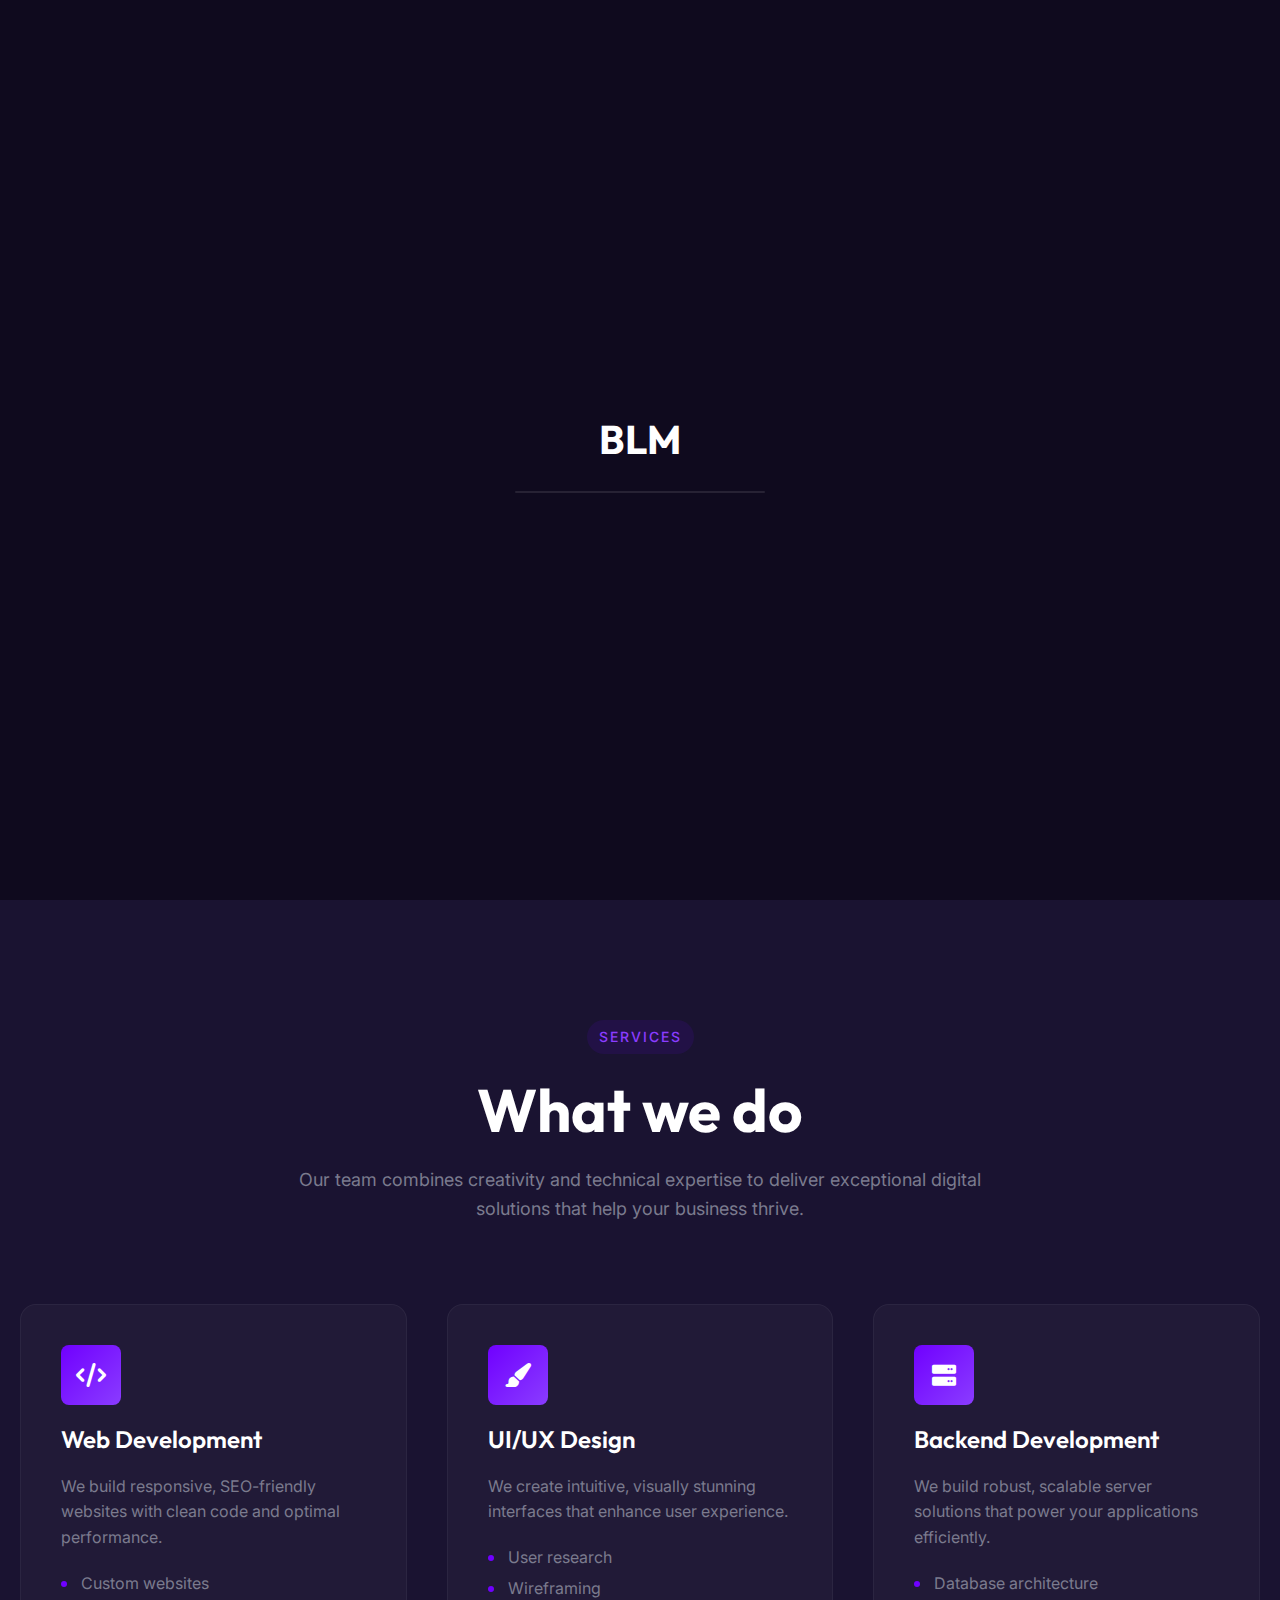
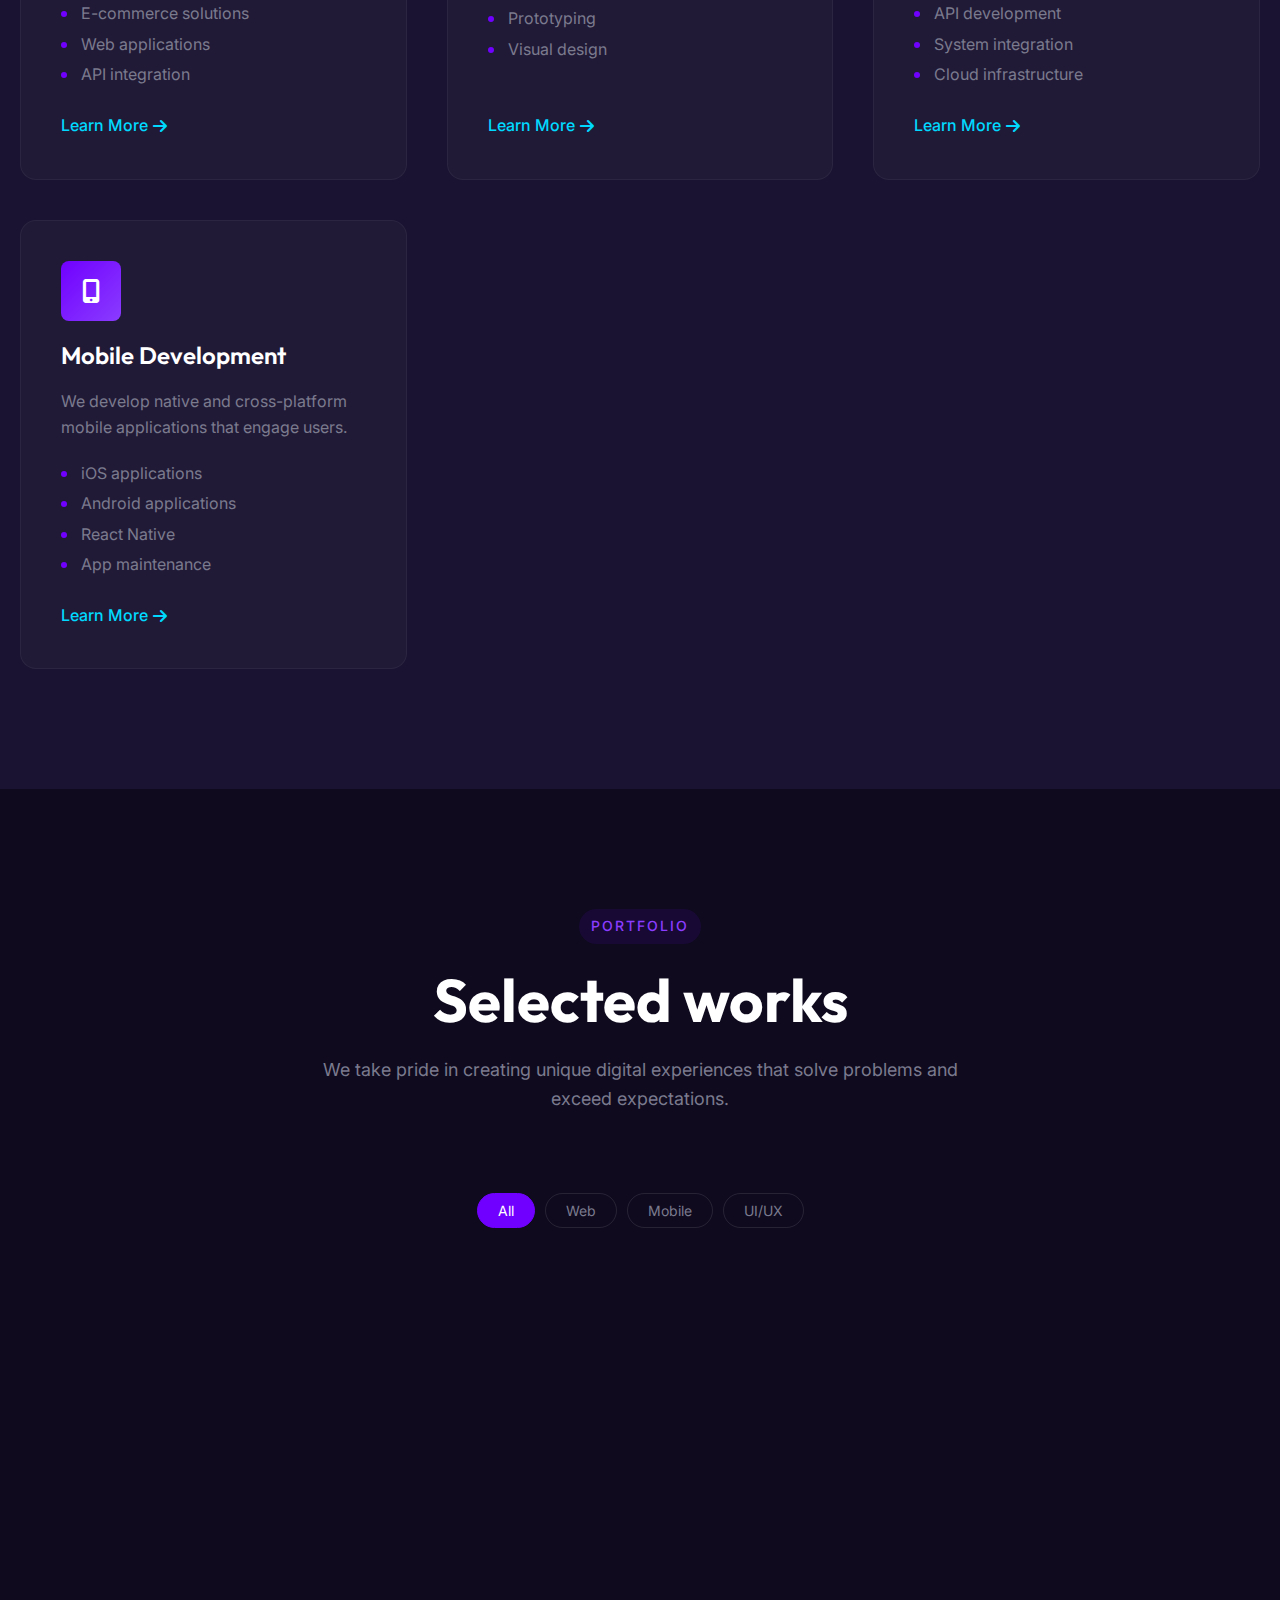
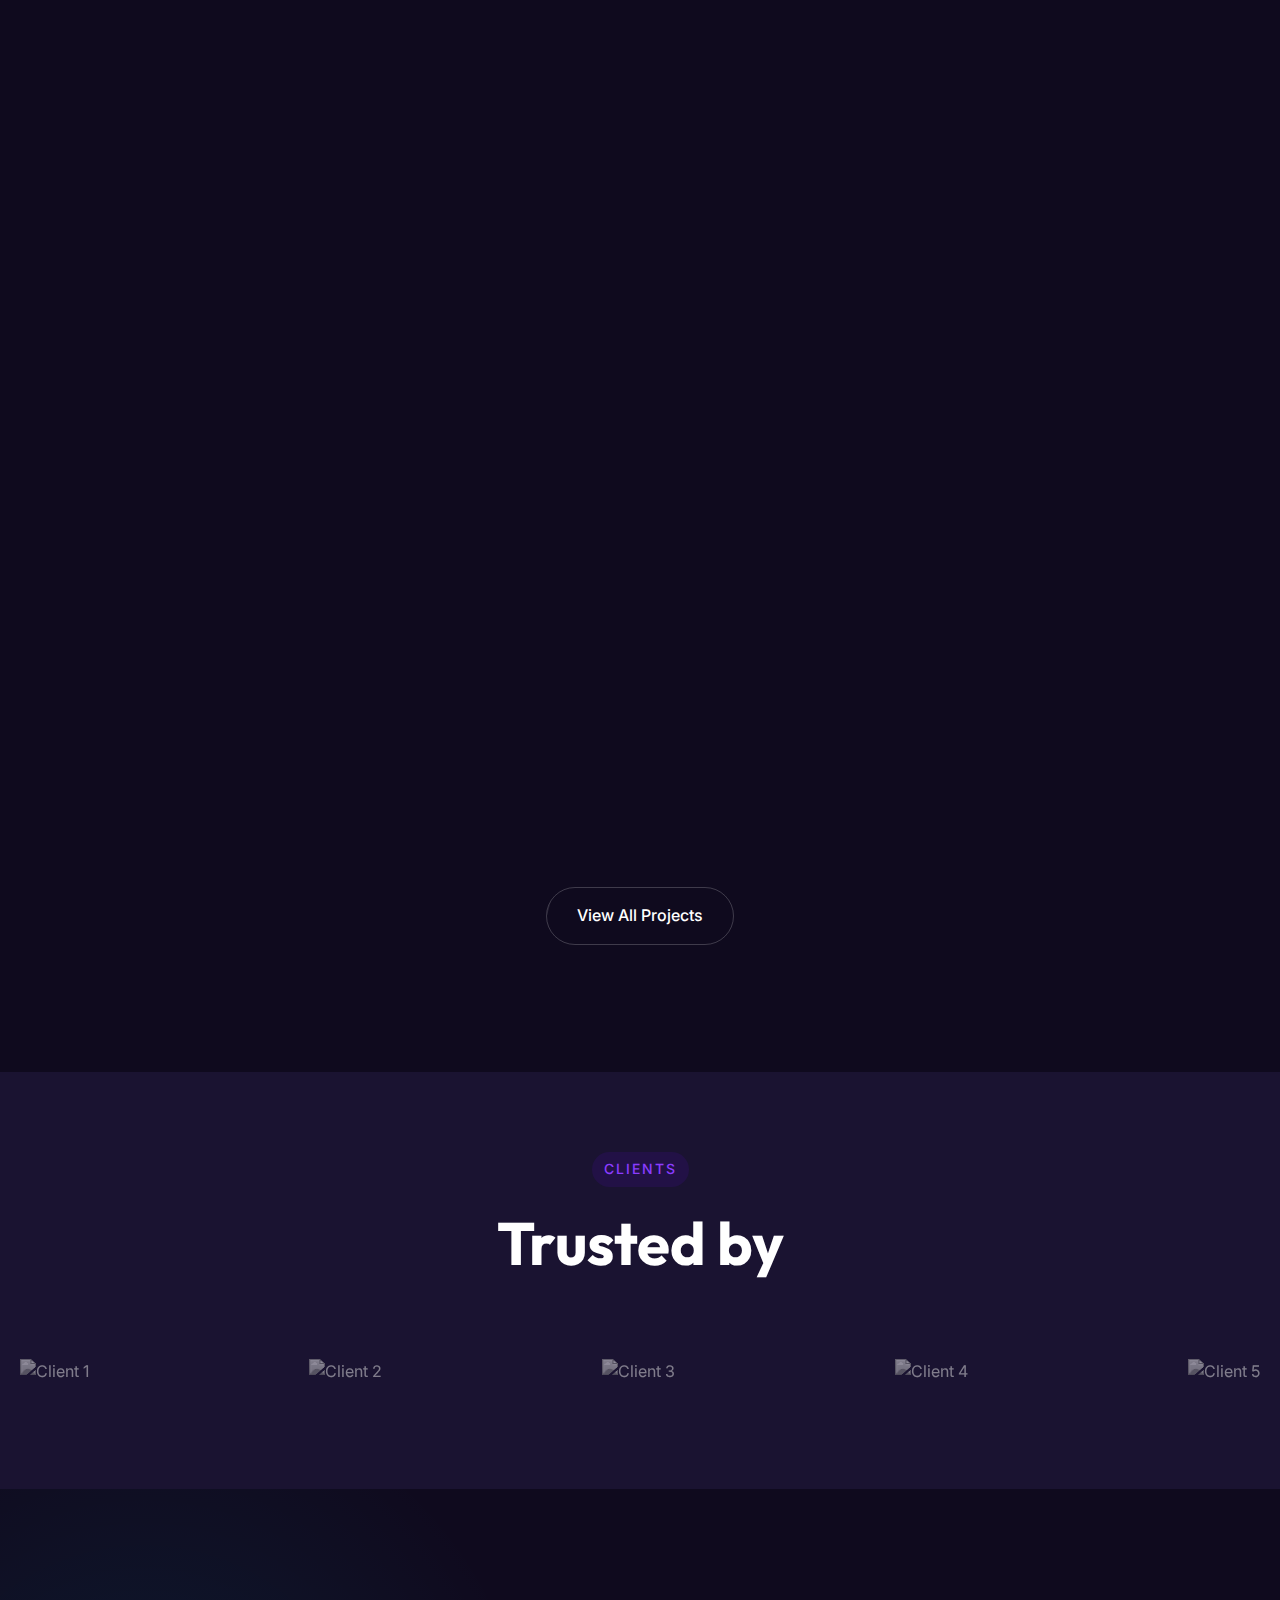
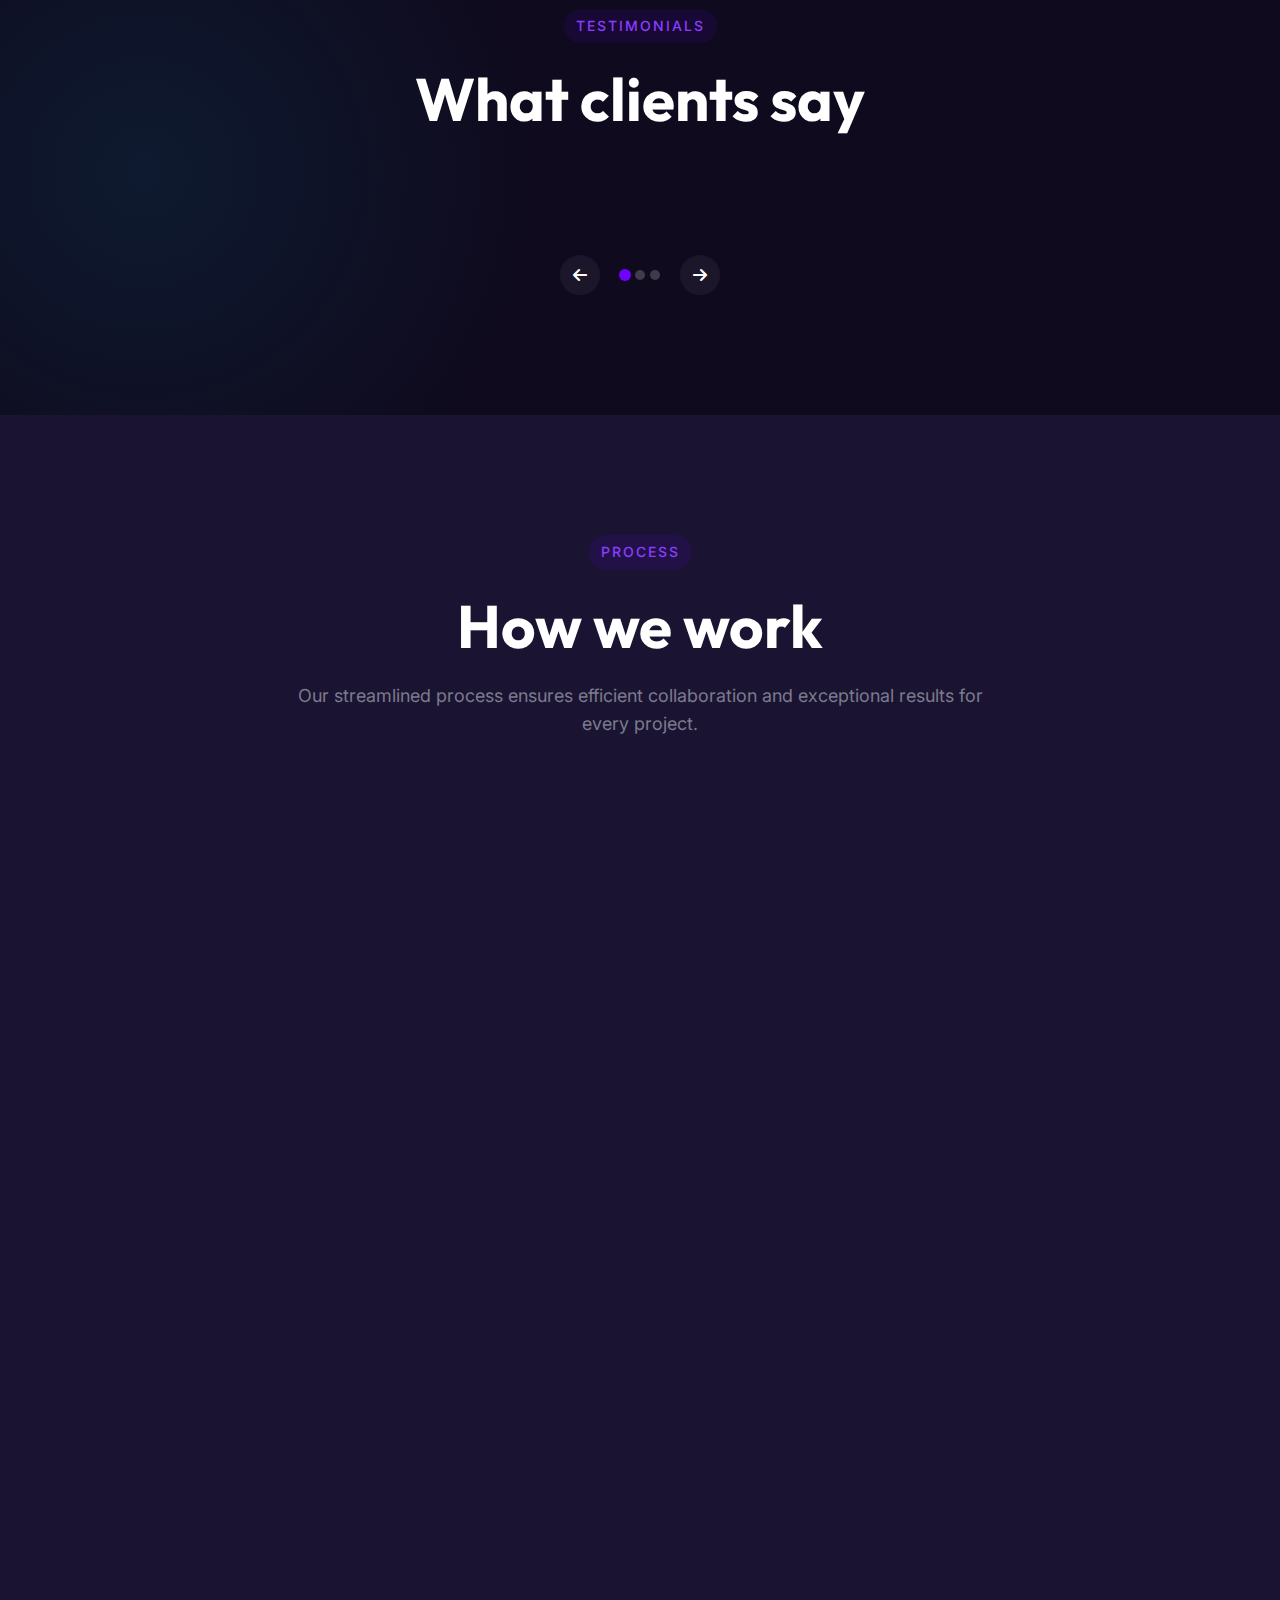
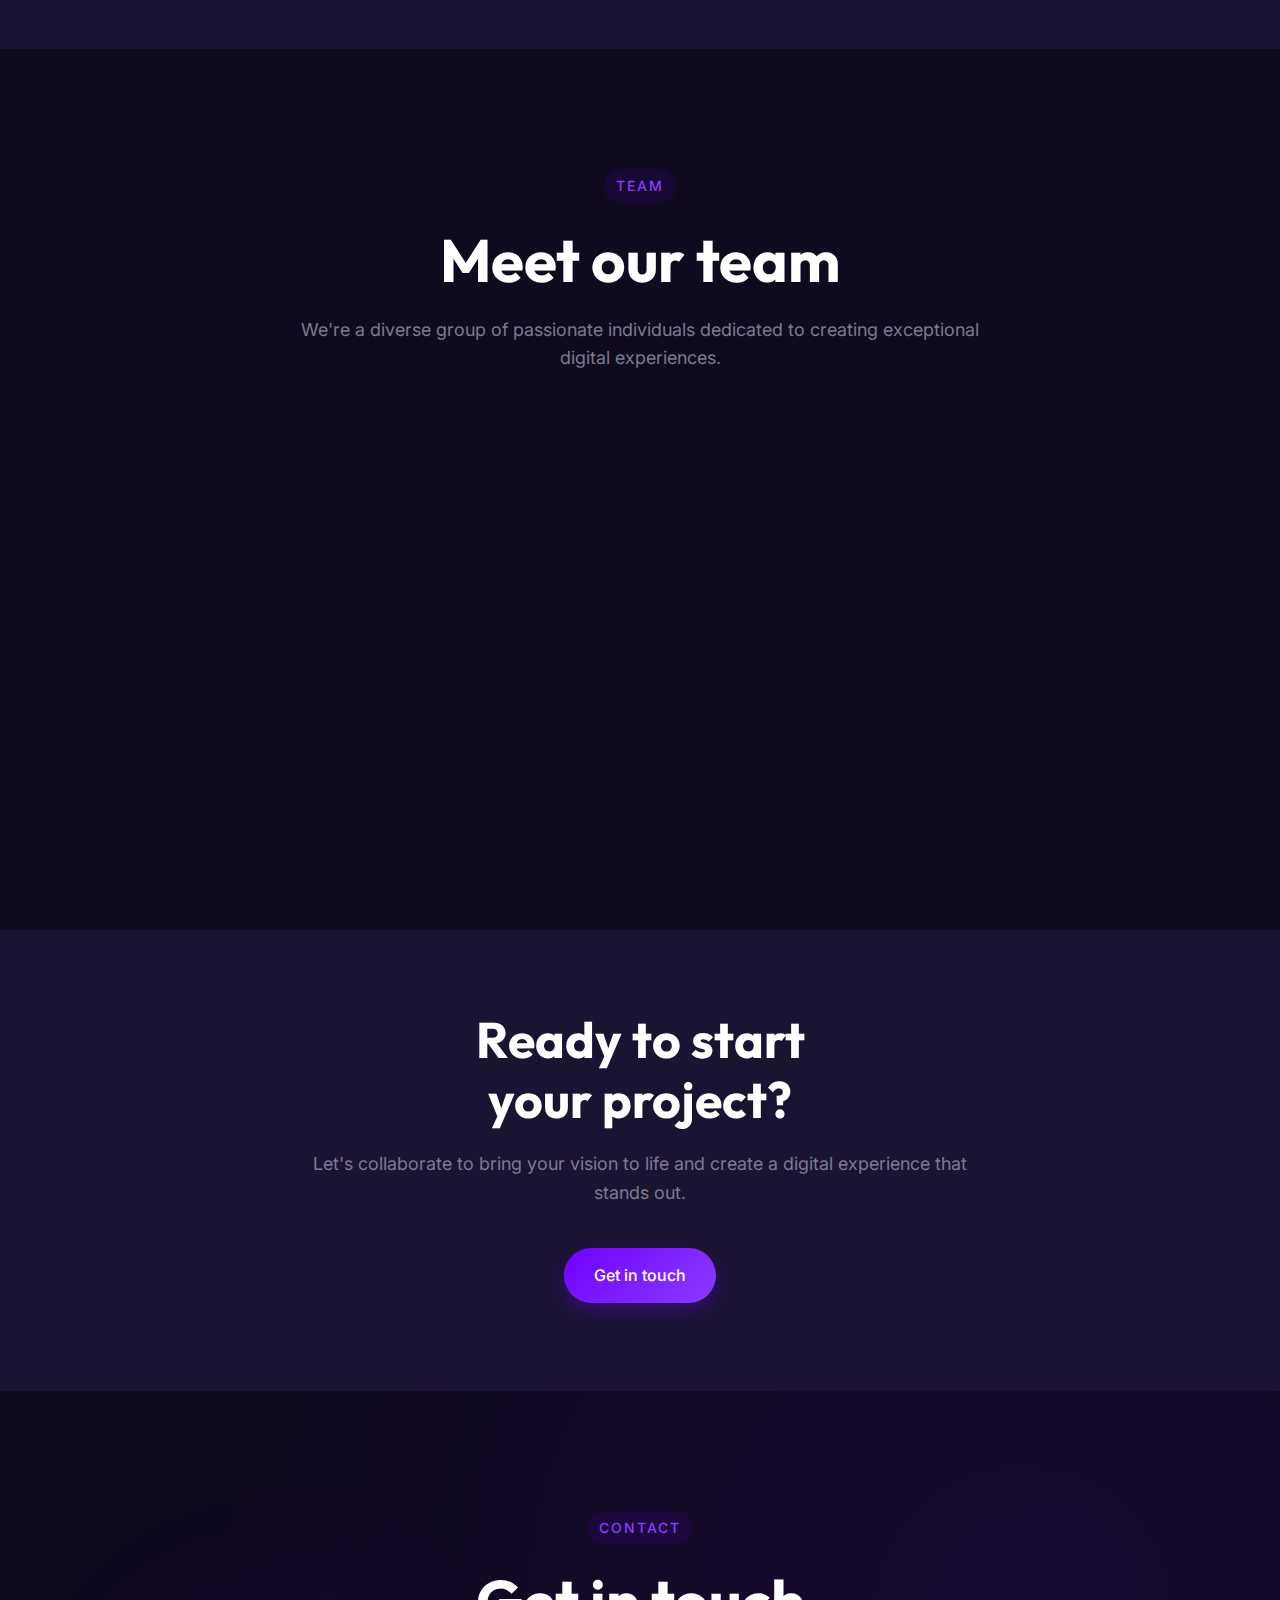
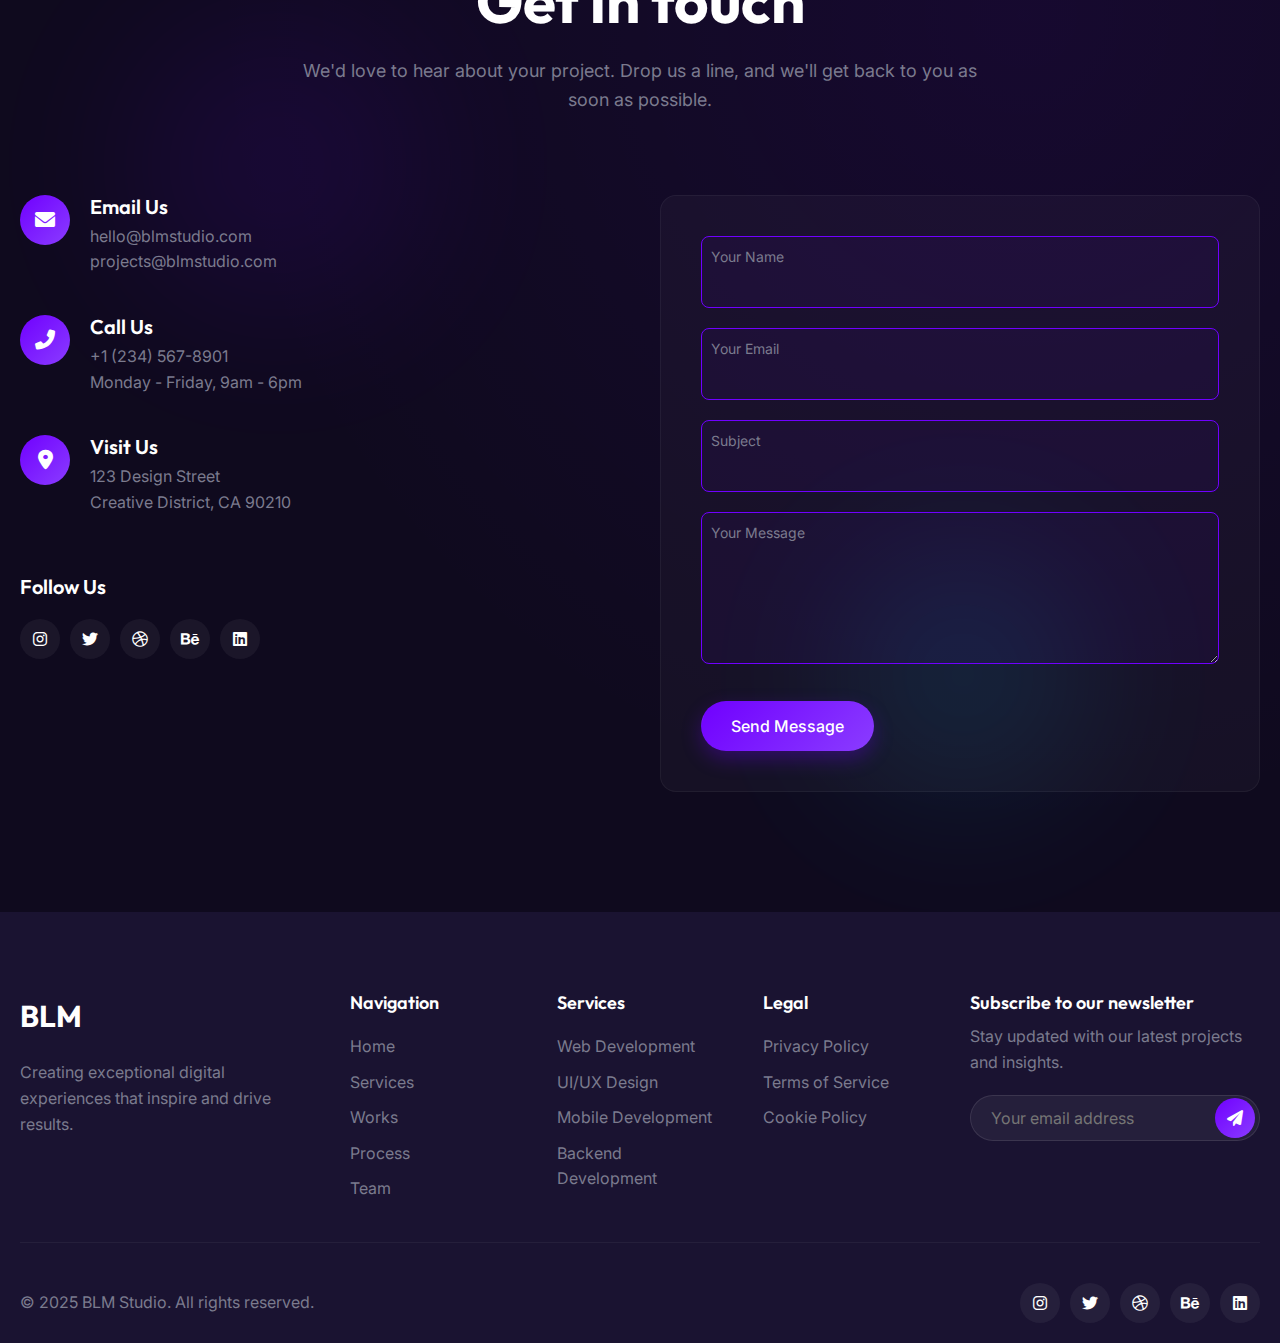
==== commit 31cb6a28: "Update index.html" ====
--- a/bg/index.html
+++ b/bg/index.html
@@ -14,8 +14,8 @@
 <link rel="alternate" hreflang="en" href="https://blmstudio.com/en/" />
 <link rel="alternate" hreflang="ru" href="https://blmstudio.com/ru/" />
 <link rel="alternate" hreflang="bg" href="https://blmstudio.com/bg/" />
-<script src="/shared/translations.js"></script>
-<script src="/shared/language-loader.js"></script>
+<script src="../shared/translations.js"></script>
+<script src="../shared/language-loader.js"></script>
 </head>
 <body>
 <!-- Cursor -->
--- a/bg/styles.css
+++ b/bg/styles.css
@@ -0,0 +1,2129 @@
+.service-card:hover {
+    transform: translateY(-10px);
+    border-color: rgba(112, 0, 255, 0.2);
+    box-shadow: var(--shadow-highlight);
+}
+
+.service-card:hover::before {
+    opacity: 1;
+}
+
+.service-icon {
+    width: 60px;
+    height: 60px;
+    border-radius: var(--radius-sm);
+    background: var(--gradient-primary);
+    display: flex;
+    justify-content: center;
+    align-items: center;
+    font-size: 2.4rem;
+    color: var(--white);
+    margin-bottom: var(--space-md);
+    position: relative;
+    z-index: 1;
+}
+
+.service-title {
+    font-size: 2.4rem;
+    margin-bottom: var(--space-md);
+    position: relative;
+    z-index: 1;
+}
+
+.service-content {
+    margin-bottom: var(--space-md);
+    flex-grow: 1;
+    position: relative;
+    z-index: 1;
+}
+
+.service-list {
+    margin-top: var(--space-md);
+}
+
+.service-list li {
+    margin-bottom: var(--space-xs);
+    color: var(--gray);
+    position: relative;
+    padding-left: var(--space-md);
+}
+
+.service-list li::before {
+    content: '';
+    position: absolute;
+    top: 10px;
+    left: 0;
+    width: 6px;
+    height: 6px;
+    border-radius: var(--radius-full);
+    background-color: var(--primary);
+}
+
+.service-link {
+    display: flex;
+    align-items: center;
+    color: var(--secondary);
+    font-weight: 500;
+    position: relative;
+    z-index: 1;
+    width: fit-content;
+}
+
+.service-link i {
+    margin-left: var(--space-xs);
+    transition: transform var(--transition-fast);
+}
+
+.service-link:hover i {
+    transform: translateX(5px);
+}
+
+.services-bg {
+    position: absolute;
+    top: 0;
+    left: 0;
+    width: 100%;
+    height: 100%;
+    z-index: var(--z-back);
+    overflow: hidden;
+}
+
+.services-bg-gradient {
+    position: absolute;
+    top: 0;
+    left: 0;
+    width: 100%;
+    height: 100%;
+    background: radial-gradient(circle at 80% 20%, rgba(0, 217, 255, 0.08) 0%, transparent 60%);
+}
+
+.services-circle {
+    position: absolute;
+    top: -30%;
+    right: -20%;
+    width: 800px;
+    height: 800px;
+    border-radius: var(--radius-full);
+    background: radial-gradient(circle, rgba(112, 0, 255, 0.1) 0%, transparent 70%);
+}
+
+/* === WORKS SECTION === */
+.works {
+    position: relative;
+    padding: var(--space-xxl) 0;
+}
+
+.works-filter {
+    display: flex;
+    justify-content: center;
+    flex-wrap: wrap;
+    gap: var(--space-sm);
+    margin-bottom: var(--space-lg);
+}
+
+.filter-btn {
+    padding: 0.8rem 2rem;
+    border-radius: var(--radius-full);
+    font-size: 1.4rem;
+    color: var(--gray);
+    background-color: transparent;
+    border: 1px solid rgba(255, 255, 255, 0.1);
+    transition: all var(--transition-fast);
+    cursor: none;
+}
+
+.filter-btn:hover, 
+.filter-btn.active {
+    background-color: var(--primary);
+    color: var(--white);
+    border-color: var(--primary);
+}
+
+.works-grid {
+    display: grid;
+    grid-template-columns: repeat(auto-fill, minmax(400px, 1fr));
+    gap: var(--space-lg);
+}
+
+.work-item {
+    opacity: 0;
+    transform: translateY(50px);
+}
+
+.work-image {
+    position: relative;
+    border-radius: var(--radius-md);
+    overflow: hidden;
+    margin-bottom: var(--space-md);
+    aspect-ratio: 4/3;
+}
+
+.work-image img {
+    width: 100%;
+    height: 100%;
+    object-fit: cover;
+    transition: transform var(--transition-medium);
+}
+
+.work-overlay {
+    position: absolute;
+    top: 0;
+    left: 0;
+    width: 100%;
+    height: 100%;
+    background-color: rgba(15, 10, 30, 0.8);
+    display: flex;
+    flex-direction: column;
+    justify-content: space-between;
+    padding: var(--space-md);
+    opacity: 0;
+    transition: opacity var(--transition-medium);
+}
+
+.work-tags {
+    display: flex;
+    flex-wrap: wrap;
+    gap: var(--space-xs);
+}
+
+.work-tags span {
+    padding: 0.5rem 1rem;
+    border-radius: var(--radius-full);
+    background-color: rgba(255, 255, 255, 0.1);
+    font-size: 1.2rem;
+    color: var(--white);
+}
+
+.work-link {
+    display: flex;
+    align-items: center;
+    color: var(--white);
+    font-weight: 500;
+    width: fit-content;
+}
+
+.work-link i {
+    margin-left: var(--space-xs);
+    transition: transform var(--transition-fast);
+}
+
+.work-link:hover i {
+    transform: translateX(5px);
+}
+
+.work-info {
+    max-width: 90%;
+}
+
+.work-title {
+    font-size: 2.2rem;
+    margin-bottom: var(--space-xs);
+}
+
+.work-description {
+    font-size: 1.5rem;
+    color: var(--gray);
+    margin: 0;
+}
+
+.work-item:hover .work-image img {
+    transform: scale(1.05);
+}
+
+.work-item:hover .work-overlay {
+    opacity: 1;
+}
+
+.works-cta {
+    text-align: center;
+    margin-top: var(--space-xl);
+}
+
+/* === CLIENTS SECTION === */
+.clients {
+    padding: var(--space-xl) 0;
+    background-color: var(--dark-2);
+}
+
+.clients-grid {
+    display: flex;
+    justify-content: space-between;
+    flex-wrap: wrap;
+    gap: var(--space-lg);
+}
+
+.client-logo {
+    opacity: 0.5;
+    transition: opacity var(--transition-fast), transform var(--transition-fast);
+    filter: grayscale(100%);
+}
+
+.client-logo:hover {
+    opacity: 1;
+    transform: translateY(-5px);
+    filter: grayscale(0%);
+}
+
+.client-logo img {
+    height: 50px;
+    width: auto;
+    object-fit: contain;
+}
+
+/* === TESTIMONIALS SECTION === */
+.testimonials {
+    padding: var(--space-xxl) 0;
+    position: relative;
+}
+
+.testimonials-container {
+    max-width: 900px;
+    margin: 0 auto;
+    position: relative;
+}
+
+.testimonials-slider {
+    position: relative;
+    overflow: hidden;
+}
+
+.testimonial-slide {
+    display: none;
+    animation: fadeIn 0.5s ease forwards;
+}
+
+.testimonial-slide.active {
+    display: block;
+}
+
+.testimonial-content {
+    background-color: rgba(255, 255, 255, 0.03);
+    border-radius: var(--radius-md);
+    padding: var(--space-lg);
+    border: 1px solid rgba(255, 255, 255, 0.05);
+}
+
+.testimonial-quote {
+    position: relative;
+    margin-bottom: var(--space-md);
+}
+
+.testimonial-quote i {
+    font-size: 3rem;
+    color: var(--primary);
+    opacity: 0.3;
+    position: absolute;
+    top: -10px;
+    left: -10px;
+}
+
+.testimonial-quote p {
+    font-size: 1.8rem;
+    line-height: 1.7;
+    color: var(--light-gray);
+    margin-left: var(--space-lg);
+}
+
+.testimonial-author {
+    display: flex;
+    align-items: center;
+}
+
+.testimonial-avatar {
+    width: 60px;
+    height: 60px;
+    border-radius: var(--radius-full);
+    overflow: hidden;
+    margin-right: var(--space-md);
+    border: 2px solid var(--primary);
+}
+
+.testimonial-info h4 {
+    margin-bottom: 0;
+    font-size: 1.8rem;
+}
+
+.testimonial-info p {
+    font-size: 1.4rem;
+    color: var(--gray);
+    margin: 0;
+}
+
+.testimonials-controls {
+    display: flex;
+    justify-content: center;
+    align-items: center;
+    margin-top: var(--space-lg);
+    gap: var(--space-md);
+}
+
+.testimonial-btn {
+    width: 40px;
+    height: 40px;
+    border-radius: var(--radius-full);
+    background-color: rgba(255, 255, 255, 0.05);
+    display: flex;
+    justify-content: center;
+    align-items: center;
+    color: var(--white);
+    transition: all var(--transition-fast);
+}
+
+.testimonial-btn:hover {
+    background-color: var(--primary);
+}
+
+.testimonial-indicators {
+    display: flex;
+    gap: var(--space-xs);
+}
+
+.indicator {
+    width: 10px;
+    height: 10px;
+    border-radius: var(--radius-full);
+    background-color: rgba(255, 255, 255, 0.2);
+    cursor: none;
+    transition: all var(--transition-fast);
+}
+
+.indicator.active {
+    background-color: var(--primary);
+    transform: scale(1.2);
+}
+
+.testimonials-bg {
+    position: absolute;
+    top: 0;
+    left: 0;
+    width: 100%;
+    height: 100%;
+    z-index: var(--z-back);
+    overflow: hidden;
+}
+
+.testimonials-circle {
+    position: absolute;
+    bottom: -30%;
+    left: -20%;
+    width: 800px;
+    height: 800px;
+    border-radius: var(--radius-full);
+    background: radial-gradient(circle, rgba(0, 217, 255, 0.08) 0%, transparent 70%);
+}
+
+/* === PROCESS SECTION === */
+.process {
+    background-color: var(--dark-2);
+    padding: var(--space-xxl) 0;
+    position: relative;
+}
+
+.process-timeline {
+    max-width: 800px;
+    margin: 0 auto;
+    position: relative;
+}
+
+.process-step {
+    position: relative;
+    opacity: 0;
+    transform: translateY(30px);
+}
+
+.process-step:not(:last-child) {
+    margin-bottom: var(--space-lg);
+}
+
+.process-step-content {
+    display: flex;
+    align-items: flex-start;
+    gap: var(--space-md);
+    position: relative;
+    z-index: 2;
+}
+
+.process-number {
+    font-family: var(--font-primary);
+    font-size: 7rem;
+    font-weight: 700;
+    line-height: 1;
+    color: transparent;
+    background: var(--gradient-primary);
+    -webkit-background-clip: text;
+    background-clip: text;
+    opacity: 0.2;
+    transition: opacity var(--transition-medium);
+}
+
+.process-step:hover .process-number {
+    opacity: 1;
+}
+
+.process-details {
+    flex-grow: 1;
+}
+
+.process-details h3 {
+    font-size: 2.4rem;
+    margin-bottom: var(--space-sm);
+}
+
+.process-connector {
+    position: absolute;
+    top: 70px;
+    left: 25px;
+    width: 1px;
+    height: calc(100% + var(--space-lg) - 70px);
+    background: linear-gradient(to bottom, var(--primary) 0%, transparent 100%);
+    z-index: 1;
+}
+
+.process-bg {
+    position: absolute;
+    top: 0;
+    left: 0;
+    width: 100%;
+    height: 100%;
+    z-index: var(--z-back);
+    overflow: hidden;
+}
+
+.process-bg-gradient {
+    position: absolute;
+    top: 0;
+    left: 0;
+    width: 100%;
+    height: 100%;
+    background: radial-gradient(circle at 20% 80%, rgba(112, 0, 255, 0.08) 0%, transparent 60%);
+}
+
+.process-shape {
+    position: absolute;
+    border-radius: var(--radius-full);
+    filter: blur(80px);
+    opacity: 0.1;
+}
+
+.process-shape.shape-1 {
+    top: 20%;
+    right: 10%;
+    width: 300px;
+    height: 300px;
+    background-color: var(--primary);
+}
+
+.process-shape.shape-2 {
+    bottom: 10%;
+    left: 15%;
+    width: 250px;
+    height: 250px;
+    background-color: var(--secondary);
+}
+
+/* === TEAM SECTION === */
+.team {
+    padding: var(--space-xxl) 0;
+}
+
+.team-grid {
+    display: grid;
+    grid-template-columns: repeat(auto-fill, minmax(250px, 1fr));
+    gap: var(--space-lg);
+}
+
+.team-member {
+    text-align: center;
+    opacity: 0;
+    transform: translateY(30px);
+}
+
+.team-member-image {
+    position: relative;
+    overflow: hidden;
+    border-radius: var(--radius-md);
+    margin-bottom: var(--space-md);
+    aspect-ratio: 1/1;
+}
+
+.team-member-image img {
+    width: 100%;
+    height: 100%;
+    object-fit: cover;
+    transition: transform var(--transition-medium);
+}
+
+.team-member-social {
+    position: absolute;
+    bottom: -50px;
+    left: 0;
+    width: 100%;
+    display: flex;
+    justify-content: center;
+    gap: var(--space-sm);
+    padding: var(--space-sm) 0;
+    background-color: rgba(15, 10, 30, 0.8);
+    transition: bottom var(--transition-medium);
+}
+
+.team-member-social a {
+    width: 40px;
+    height: 40px;
+    border-radius: var(--radius-full);
+    background-color: rgba(255, 255, 255, 0.1);
+    display: flex;
+    justify-content: center;
+    align-items: center;
+    color: var(--white);
+    transition: all var(--transition-fast);
+}
+
+.team-member-social a:hover {
+    background-color: var(--primary);
+    transform: translateY(-5px);
+}
+
+.team-member:hover .team-member-image img {
+    transform: scale(1.05);
+}
+
+.team-member:hover .team-member-social {
+    bottom: 0;
+}
+
+.team-member-info h3 {
+    font-size: 2.2rem;
+    margin-bottom: var(--space-xs);
+}
+
+.team-member-info p {
+    color: var(--gray);
+    margin: 0;
+}
+
+/* === CTA SECTION === */
+.cta {
+    padding: var(--space-xl) 0;
+    background-color: var(--dark-2);
+    position: relative;
+    overflow: hidden;
+}
+
+.cta-content {
+    max-width: 700px;
+    margin: 0 auto;
+    text-align: center;
+    position: relative;
+    z-index: var(--z-normal);
+}
+
+.cta-title {
+    font-size: 5rem;
+    margin-bottom: var(--space-md);
+}
+
+.cta-text {
+    font-size: 1.8rem;
+    margin-bottom: var(--space-lg);
+    color: var(--gray);
+}
+
+.cta-bg {
+    position: absolute;
+    top: 0;
+    left: 0;
+    width: 100%;
+    height: 100%;
+    z-index: var(--z-back);
+}
+
+.cta-shape {
+    position: absolute;
+    border-radius: var(--radius-full);
+    opacity: 0.15;
+    filter: blur(100px);
+}
+
+.cta-shape.shape-1 {
+    top: -50%;
+    left: -20%;
+    width: 500px;
+    height: 500px;
+    background: var(--primary);
+}
+
+.cta-shape.shape-2 {
+    bottom: -50%;
+    right: -20%;
+    width: 500px;
+    height: 500px;
+    background: var(--secondary);
+}
+
+/* === CONTACT SECTION === */
+.contact {
+    padding: var(--space-xxl) 0;
+    position: relative;
+}
+
+.contact-container {
+    display: grid;
+    grid-template-columns: 1fr 1fr;
+    gap: var(--space-lg);
+}
+
+.contact-info {
+    display: flex;
+    flex-direction: column;
+    gap: var(--space-lg);
+}
+
+.contact-method {
+    display: flex;
+    align-items: flex-start;
+    gap: var(--space-md);
+}
+
+.contact-icon {
+    width: 50px;
+    height: 50px;
+    border-radius: var(--radius-full);
+    background: var(--gradient-primary);
+    display: flex;
+    justify-content: center;
+    align-items: center;
+    font-size: 2rem;
+    color: var(--white);
+    flex-shrink: 0;
+}
+
+.contact-method h3 {
+    font-size: 2rem;
+    margin-bottom: var(--space-xs);
+}
+
+.contact-method p {
+    margin: 0;
+    color: var(--gray);
+}
+
+.contact-social {
+    margin-top: var(--space-md);
+}
+
+.contact-social h3 {
+    font-size: 2rem;
+    margin-bottom: var(--space-md);
+}
+
+.social-icons {
+    display: flex;
+    gap: var(--space-sm);
+}
+
+.social-icon {
+    width: 40px;
+    height: 40px;
+    border-radius: var(--radius-full);
+    background-color: rgba(255, 255, 255, 0.05);
+    display: flex;
+    justify-content: center;
+    align-items: center;
+    color: var(--white);
+    transition: all var(--transition-fast);
+}
+
+.social-icon:hover {
+    background-color: var(--primary);
+    transform: translateY(-5px);
+}
+
+.contact-form-container {
+    background-color: rgba(255, 255, 255, 0.03);
+    border-radius: var(--radius-md);
+    padding: var(--space-lg);
+    border: 1px solid rgba(255, 255, 255, 0.05);
+}
+
+.contact-form {
+    display: flex;
+    flex-direction: column;
+    gap: var(--space-md);
+}
+
+.form-group {
+    position: relative;
+}
+
+.form-group label {
+    position: absolute;
+    top: var(--space-sm);
+    left: var(--space-sm);
+    font-size: 1.4rem;
+    color: var(--gray);
+    pointer-events: none;
+    transition: all var(--transition-fast);
+}
+
+.form-group input,
+.form-group textarea {
+    width: 100%;
+    padding: var(--space-lg) var(--space-sm) var(--space-sm);
+    background-color: rgba(255, 255, 255, 0.02);
+    border: 1px solid rgba(255, 255, 255, 0.1);
+    border-radius: var(--radius-sm);
+    color: var(--white);
+    outline: none;
+    transition: all var(--transition-fast);
+}
+
+.form-group input:focus,
+.form-group textarea:focus,
+.form-group input:not(:placeholder-shown),
+.form-group textarea:not(:placeholder-shown) {
+    border-color: var(--primary);
+    background-color: rgba(112, 0, 255, 0.05);
+}
+
+.form-group input:focus + label,
+.form-group textarea:focus + label,
+.form-group input:not(:placeholder-shown) + label,
+.form-group textarea:not(:placeholder-shown) + label {
+    top: 10px;
+    font-size: 1.2rem;
+    color: var(--primary);
+}
+
+.form-group input::placeholder,
+.form-group textarea::placeholder {
+    color: transparent;
+}
+
+.form-submit {
+    margin-top: var(--space-sm);
+}
+
+.contact-bg {
+    position: absolute;
+    top: 0;
+    left: 0;
+    width: 100%;
+    height: 100%;
+    z-index: var(--z-back);
+    overflow: hidden;
+}
+
+.contact-bg-gradient {
+    position: absolute;
+    top: 0;
+    left: 0;
+    width: 100%;
+    height: 100%;
+    background: radial-gradient(circle at 80% 20%, rgba(112, 0, 255, 0.08) 0%, transparent 60%);
+}
+
+.contact-shape {
+    position: absolute;
+    border-radius: var(--radius-full);
+    filter: blur(80px);
+    opacity: 0.1;
+}
+
+.contact-shape.shape-1 {
+    top: 20%;
+    left: 10%;
+    width: 300px;
+    height: 300px;
+    background-color: var(--primary);
+}
+
+.contact-shape.shape-2 {
+    bottom: 10%;
+    right: 15%;
+    width: 250px;
+    height: 250px;
+    background-color: var(--secondary);
+}
+
+/* === FOOTER === */
+.footer {
+    background-color: var(--dark-2);
+    padding: var(--space-xl) 0 var(--space-md);
+}
+
+.footer-main {
+    display: grid;
+    grid-template-columns: 1fr 2fr 1fr;
+    gap: var(--space-lg);
+    padding-bottom: var(--space-lg);
+    border-bottom: 1px solid rgba(255, 255, 255, 0.05);
+    margin-bottom: var(--space-lg);
+}
+
+.footer-logo {
+    display: flex;
+    flex-direction: column;
+}
+
+.footer-logo .logo {
+    margin-bottom: var(--space-md);
+    display: inline-block;
+}
+
+.footer-logo p {
+    color: var(--gray);
+}
+
+.footer-links {
+    display: grid;
+    grid-template-columns: repeat(3, 1fr);
+    gap: var(--space-lg);
+}
+
+.footer-links-column h3 {
+    font-size: 1.8rem;
+    margin-bottom: var(--space-md);
+}
+
+.footer-links-column ul {
+    display: flex;
+    flex-direction: column;
+    gap: var(--space-sm);
+}
+
+.footer-links-column a {
+    color: var(--gray);
+    transition: color var(--transition-fast), transform var(--transition-fast);
+    display: inline-block;
+}
+
+.footer-links-column a:hover {
+    color: var(--white);
+    transform: translateX(5px);
+}
+
+.footer-newsletter h3 {
+    font-size: 1.8rem;
+    margin-bottom: var(--space-sm);
+}
+
+.footer-newsletter p {
+    color: var(--gray);
+    margin-bottom: var(--space-md);
+}
+
+.newsletter-form-group {
+    position: relative;
+}
+
+.newsletter-form-group input {
+    width: 100%;
+    padding: 1.2rem var(--space-md);
+    padding-right: 50px;
+    background-color: rgba(255, 255, 255, 0.05);
+    border: 1px solid rgba(255, 255, 255, 0.1);
+    border-radius: var(--radius-full);
+    color: var(--white);
+    outline: none;
+    transition: all var(--transition-fast);
+}
+
+.newsletter-form-group input:focus {
+    border-color: var(--primary);
+    background-color: rgba(112, 0, 255, 0.05);
+}
+
+.newsletter-submit {
+    position: absolute;
+    top: 50%;
+    right: 5px;
+    transform: translateY(-50%);
+    width: 40px;
+    height: 40px;
+    border-radius: var(--radius-full);
+    background: var(--gradient-primary);
+    color: var(--white);
+    display: flex;
+    justify-content: center;
+    align-items: center;
+    transition: all var(--transition-fast);
+}
+
+.newsletter-submit:hover {
+    transform: translateY(-50%) scale(1.1);
+}
+
+.footer-bottom {
+    display: flex;
+    justify-content: space-between;
+    align-items: center;
+    flex-wrap: wrap;
+    gap: var(--space-md);
+}
+
+.footer-bottom p {
+    color: var(--gray);
+    margin: 0;
+}
+
+.footer-social {
+    display: flex;
+    gap: var(--space-sm);
+}
+
+/* === BACK TO TOP === */
+.back-to-top {
+    position: fixed;
+    bottom: 30px;
+    right: 30px;
+    width: 50px;
+    height: 50px;
+    border-radius: var(--radius-full);
+    background: var(--gradient-primary);
+    color: var(--white);
+    display: flex;
+    justify-content: center;
+    align-items: center;
+    font-size: 2rem;
+    opacity: 0;
+    visibility: hidden;
+    transform: translateY(20px);
+    transition: all var(--transition-fast);
+    z-index: var(--z-fixed);
+    cursor: none;
+}
+
+.back-to-top.active {
+    opacity: 1;
+    visibility: visible;
+    transform: translateY(0);
+}
+
+.back-to-top:hover {
+    transform: translateY(-5px);
+    box-shadow: var(--shadow-highlight);
+}
+
+/* === MODAL === */
+.modal {
+    position: fixed;
+    top: 0;
+    left: 0;
+    width: 100%;
+    height: 100%;
+    z-index: var(--z-modal);
+    display: flex;
+    justify-content: center;
+    align-items: center;
+    visibility: hidden;
+    opacity: 0;
+    transition: all var(--transition-medium);
+}
+
+.modal.active {
+    visibility: visible;
+    opacity: 1;
+}
+
+.modal-overlay {
+    position: absolute;
+    top: 0;
+    left: 0;
+    width: 100%;
+    height: 100%;
+    background-color: rgba(15, 10, 30, 0.9);
+    backdrop-filter: blur(10px);
+}
+
+.modal-container {
+    position: relative;
+    width: 90%;
+    max-width: 1000px;
+    max-height: 90vh;
+    background-color: var(--dark-2);
+    border-radius: var(--radius-md);
+    overflow: hidden;
+    transform: translateY(50px);
+    transition: transform var(--transition-medium);
+}
+
+.modal.active .modal-container {
+    transform: translateY(0);
+}
+
+.modal-header {
+    display: flex;
+    justify-content: flex-end;
+    padding: var(--space-sm);
+}
+
+.modal-close {
+    position: relative;
+    width: 30px;
+    height: 30px;
+    cursor: none;
+}
+
+.modal-close span {
+    position: absolute;
+    top: 50%;
+    left: 0;
+    width: 100%;
+    height: 2px;
+    background-color: var(--white);
+}
+
+.modal-close span:first-child {
+    transform: rotate(45deg);
+}
+
+.modal-close span:last-child {
+    transform: rotate(-45deg);
+}
+
+.modal-content {
+    padding: 0 var(--space-lg) var(--space-lg);
+    max-height: calc(90vh - 50px);
+    overflow-y: auto;
+}
+
+/* === ANIMATIONS === */
+@keyframes fadeIn {
+    from {
+        opacity: 0;
+    }
+    to {
+        opacity: 1;
+    }
+}
+
+.split-text .char {
+    display: inline-block;
+    opacity: 0;
+    transform: translateY(50px);
+    transition: transform 0.5s cubic-bezier(0.16, 1, 0.3, 1), opacity 0.5s cubic-bezier(0.16, 1, 0.3, 1);
+}
+
+/* === MEDIA QUERIES === */
+@media (max-width: 1200px) {
+    html {
+        font-size: 56.25%;
+    }
+    
+    .footer-main {
+        grid-template-columns: 1fr 1fr;
+    }
+    
+    .footer-newsletter {
+        grid-column: span 2;
+    }
+}
+
+@media (max-width: 992px) {
+    html {
+        font-size: 50%;
+    }
+    
+    .main-nav {
+        display: none !important;
+    }
+    
+    .menu-toggle {
+        display: block !important;
+    }
+
+    .menu-icon {
+        position: relative;
+        width: 30px;
+        height: 20px;
+    }
+    
+    .menu-icon span {
+        position: absolute;
+        width: 100%;
+        height: 2px;
+        background-color: var(--white);
+        transition: all var(--transition-fast);
+    }
+    
+    .menu-icon span:first-child {
+        top: 0;
+    }
+    
+    .menu-icon span:last-child {
+        bottom: 0;
+    }    
+    
+    .language-switcher {
+        margin-right: var(--space-md);
+    }
+    
+    h1 {
+        font-size: 6rem;
+    }
+    
+    h2 {
+        font-size: 4.5rem;
+    }
+    
+    .contact-container {
+        grid-template-columns: 1fr;
+    }
+    
+    .contact-info {
+        order: 2;
+    }
+    
+    .contact-form-container {
+        order: 1;
+    }
+    
+    .works-grid {
+        grid-template-columns: repeat(auto-fill, minmax(300px, 1fr));
+    }
+    
+    .footer-main {
+        grid-template-columns: 1fr;
+        gap: var(--space-md);
+    }
+    
+    .footer-newsletter {
+        grid-column: 1;
+    }
+    
+    .footer-links {
+        grid-template-columns: repeat(2, 1fr);
+        gap: var(--space-md);
+    }
+    
+    .process-step .process-connector {
+        left: 15px;
+    }
+}
+
+@media (max-width: 768px) {
+    .hero-buttons {
+        flex-direction: column;
+        gap: var(--space-sm);
+    }
+    
+    .hero-title {
+        font-size: 5rem;
+    }
+    
+    .section-title {
+        font-size: 4rem;
+    }
+    
+    .cta-title {
+        font-size: 4rem;
+    }
+    
+    .process-step-content {
+        flex-direction: column;
+    }
+    
+    .process-number {
+        font-size: 5rem;
+    }
+    
+    .process-connector {
+        left: 10px;
+    }
+    
+    .footer-bottom {
+        flex-direction: column;
+        text-align: center;
+    }
+    
+    .footer-social {
+        justify-content: center;
+    }
+}
+
+@media (max-width: 576px) {
+    .hero-title {
+        font-size: 4rem;
+    }
+    
+    .hero-subtitle {
+        font-size: 1.8rem;
+    }
+    
+    .section-title {
+        font-size: 3.5rem;
+    }
+    
+    .works-filter {
+        flex-wrap: nowrap;
+        overflow-x: auto;
+        padding-bottom: var(--space-sm);
+        justify-content: flex-start;
+    }
+    
+    .filter-btn {
+        flex-shrink: 0;
+    }
+    
+    .clients-grid {
+        justify-content: center;
+    }
+    
+    .footer-links {
+        grid-template-columns: 1fr;
+    }
+}/* === VARIABLES === */
+:root {
+    /* Colors */
+    --primary: #7000ff;
+    --primary-light: #8a3cff;
+    --primary-dark: #5a00cc;
+    --secondary: #00d9ff;
+    --accent: #ff3c8a;
+    --dark: #0f0a1e;
+    --dark-2: #1a1331;
+    --gray: #7b7b8e;
+    --light-gray: #e5e5e5;
+    --white: #ffffff;
+    --black: #000000;
+    
+    /* Gradients */
+    --gradient-primary: linear-gradient(135deg, var(--primary) 0%, var(--primary-light) 100%);
+    --gradient-dark: linear-gradient(135deg, var(--dark) 0%, var(--dark-2) 100%);
+    --gradient-glow: linear-gradient(135deg, rgba(112, 0, 255, 0.4) 0%, rgba(0, 217, 255, 0.4) 100%);
+    --gradient-cta: linear-gradient(135deg, var(--primary) 0%, var(--accent) 100%);
+    
+    /* Typography */
+    --font-primary: 'Outfit', sans-serif;
+    --font-secondary: 'Inter', sans-serif;
+    
+    /* Spacing */
+    --space-xxs: 0.25rem;
+    --space-xs: 0.5rem;
+    --space-sm: 1rem;
+    --space-md: 2rem;
+    --space-lg: 4rem;
+    --space-xl: 8rem;
+    --space-xxl: 12rem;
+    
+    /* Transitions */
+    --transition-fast: 0.3s ease;
+    --transition-medium: 0.5s ease;
+    --transition-slow: 0.8s cubic-bezier(0.16, 1, 0.3, 1);
+    
+    /* Shadows */
+    --shadow-sm: 0 4px 6px rgba(0, 0, 0, 0.05);
+    --shadow-md: 0 10px 15px rgba(0, 0, 0, 0.1);
+    --shadow-lg: 0 15px 30px rgba(0, 0, 0, 0.15);
+    --shadow-highlight: 0 0 20px rgba(112, 0, 255, 0.3);
+    
+    /* Border Radius */
+    --radius-xs: 4px;
+    --radius-sm: 8px;
+    --radius-md: 16px;
+    --radius-lg: 24px;
+    --radius-full: 9999px;
+    
+    /* Z-index */
+    --z-back: -1;
+    --z-normal: 1;
+    --z-tooltip: 10;
+    --z-fixed: 100;
+    --z-modal: 1000;
+}
+
+/* === RESET & BASE STYLES === */
+*,
+*::before,
+*::after {
+    margin: 0;
+    padding: 0;
+    box-sizing: border-box;
+}
+
+html {
+    font-size: 62.5%;
+    scroll-behavior: smooth;
+    -webkit-font-smoothing: antialiased;
+    -moz-osx-font-smoothing: grayscale;
+}
+
+body {
+    font-family: var(--font-secondary);
+    font-size: 1.6rem;
+    line-height: 1.6;
+    color: var(--light-gray);
+    background-color: var(--dark);
+    overflow-x: hidden;
+    cursor: none;
+}
+
+h1, h2, h3, h4, h5, h6 {
+    font-family: var(--font-primary);
+    font-weight: 600;
+    line-height: 1.2;
+    margin-bottom: var(--space-sm);
+    color: var(--white);
+}
+
+h1 {
+    font-size: 8rem;
+    font-weight: 700;
+    line-height: 1.1;
+}
+
+h2 {
+    font-size: 6rem;
+    font-weight: 700;
+}
+
+h3 {
+    font-size: 2.8rem;
+}
+
+h4 {
+    font-size: 2.2rem;
+}
+
+p {
+    margin-bottom: var(--space-md);
+    color: var(--gray);
+}
+
+a {
+    color: var(--white);
+    text-decoration: none;
+    transition: color var(--transition-fast);
+}
+
+a:hover {
+    color: var(--secondary);
+}
+
+img {
+    max-width: 100%;
+    height: auto;
+    display: block;
+}
+
+ul {
+    list-style: none;
+}
+
+button {
+    font-family: var(--font-secondary);
+    font-size: 1.6rem;
+    cursor: none;
+    background: none;
+    border: none;
+    outline: none;
+}
+
+input, textarea {
+    font-family: var(--font-secondary);
+    font-size: 1.6rem;
+}
+
+section {
+    padding: var(--space-xl) 0;
+    position: relative;
+    overflow: hidden;
+}
+
+.container {
+    width: 100%;
+    max-width: 1400px;
+    margin: 0 auto;
+    padding: 0 var(--space-md);
+    position: relative;
+    z-index: var(--z-normal);
+}
+
+/* === CUSTOM CURSOR === */
+/* Отключение кастомного курсора */
+.cursor, .cursor-follower {
+    display: none;
+}
+
+body {
+    cursor: auto;
+}
+
+/* Возвращение обычного поведения курсора */
+button, a, input, textarea, .filter-btn, .service-card, .work-item, .team-member, .social-icon {
+    cursor: pointer;
+}
+
+/* === PRELOADER === */
+.preloader {
+    position: fixed;
+    top: 0;
+    left: 0;
+    width: 100%;
+    height: 100%;
+    background-color: var(--dark);
+    z-index: var(--z-modal);
+    display: flex;
+    justify-content: center;
+    align-items: center;
+}
+
+.preloader-content {
+    text-align: center;
+}
+
+.preloader-logo {
+    font-family: var(--font-primary);
+    font-size: 4rem;
+    font-weight: 700;
+    color: var(--white);
+    margin-bottom: var(--space-md);
+}
+
+.preloader-progress {
+    width: 250px;
+    height: 2px;
+    background-color: rgba(255, 255, 255, 0.1);
+    border-radius: var(--radius-full);
+    overflow: hidden;
+}
+
+.preloader-progress-bar {
+    height: 100%;
+    width: 0;
+    background: var(--gradient-primary);
+    transition: width 0.5s ease;
+}
+
+/* === NOISE OVERLAY === */
+.noise-overlay {
+    position: fixed;
+    top: 0;
+    left: 0;
+    width: 100%;
+    height: 100%;
+    background-image: url('[data-uri]');
+    pointer-events: none;
+    z-index: var(--z-modal);
+    opacity: 0.5;
+}
+
+/* === PROGRESS BAR === */
+.progress-container {
+    position: fixed;
+    top: 0;
+    left: 0;
+    width: 100%;
+    height: 3px;
+    z-index: var(--z-fixed);
+}
+
+.progress-bar {
+    height: 100%;
+    width: 0;
+    background: var(--gradient-primary);
+    transition: width 0.05s ease;
+}
+
+/* === HEADER === */
+.header {
+    position: fixed;
+    top: 0;
+    left: 0;
+    width: 100%;
+    padding: var(--space-md) 0;
+    z-index: var(--z-fixed);
+    transition: all var(--transition-medium);
+}
+
+.header.scrolled {
+    padding: var(--space-xs) 0;
+    background-color: rgba(15, 10, 30, 0.9);
+    backdrop-filter: blur(10px);
+    box-shadow: 0 10px 30px rgba(0, 0, 0, 0.1);
+}
+
+.header .container {
+    display: flex;
+    justify-content: space-between;
+    align-items: center;
+}
+
+.logo {
+    display: flex;
+    align-items: center;
+    position: relative;
+}
+
+.logo-text {
+    font-family: var(--font-primary);
+    font-size: 3rem;
+    font-weight: 700;
+    color: var(--white);
+}
+
+.logo-dot {
+    width: 6px;
+    height: 6px;
+    border-radius: var(--radius-full);
+    background-color: var(--primary);
+    margin-left: 2px;
+}
+
+.main-nav {
+    display: flex;
+    align-items: center;
+}
+
+.nav-list {
+    display: flex;
+    gap: var(--space-md);
+}
+
+.nav-link {
+    position: relative;
+    padding: var(--space-xs) var(--space-sm);
+    font-size: 1.6rem;
+    font-weight: 500;
+    color: var(--white);
+    transition: color var(--transition-fast);
+    overflow: hidden;
+}
+
+.nav-link::after {
+    content: '';
+    position: absolute;
+    bottom: 0;
+    left: 0;
+    width: 0;
+    height: 2px;
+    background-color: var(--secondary);
+    transition: width var(--transition-fast);
+}
+
+.nav-link:hover,
+.nav-link.active {
+    color: var(--secondary);
+}
+
+.nav-link:hover::after,
+.nav-link.active::after {
+    width: 100%;
+}
+
+.menu-toggle {
+    display: none;
+    cursor: pointer;
+    z-index: 1000;
+}
+
+.menu-icon {
+    position: relative;
+    width: 30px;
+    height: 20px;
+}
+
+.menu-icon span {
+    position: absolute;
+    width: 100%;
+    height: 2px;
+    background-color: var(--white);
+    transition: all var(--transition-fast);
+}
+
+.menu-icon span:first-child {
+    top: 0;
+}
+
+.menu-icon span:last-child {
+    bottom: 0;
+}
+
+.menu-toggle.active .menu-icon span:first-child {
+    top: 9px;
+    transform: rotate(45deg);
+}
+
+.menu-toggle.active .menu-icon span:last-child {
+    bottom: 9px;
+    transform: rotate(-45deg);
+}
+
+/* === LANGUAGE SWITCHER === */
+.language-switcher {
+    display: flex;
+    gap: var(--space-xs);
+    margin-right: var(--space-md);
+}
+
+.lang-btn {
+    font-size: 1.4rem;
+    font-weight: 500;
+    color: var(--gray);
+    padding: 0.5rem;
+    background-color: transparent;
+    border: none;
+    cursor: pointer;
+    transition: color var(--transition-fast);
+}
+
+.lang-btn.active {
+    color: var(--white);
+    position: relative;
+}
+
+.lang-btn.active::after {
+    content: '';
+    position: absolute;
+    bottom: 0;
+    left: 0;
+    width: 100%;
+    height: 2px;
+    background-color: var(--primary);
+}
+
+.lang-btn:hover {
+    color: var(--secondary);
+}
+.mobile-menu {
+    position: fixed;
+    top: 0;
+    right: -100%;
+    width: 100%;
+    height: 100vh;
+    z-index: var(--z-modal);
+    transition: right 0.5s ease, visibility 0.5s ease !important; /* Важно иметь transition для right и visibility */
+    visibility: hidden;
+}
+
+.mobile-menu.active {
+    right: 0 !important;
+    visibility: visible !important;
+}
+
+.mobile-menu.active .mobile-menu-bg {
+    opacity: 1;
+}
+
+.mobile-menu-container {
+    width: 80%;
+    max-width: 400px;
+    height: 100%;
+    background-color: var(--dark-2);
+    padding: var(--space-md);
+    display: flex;
+    flex-direction: column;
+    position: relative;
+    z-index: 2;
+    margin-left: auto;
+    transition: transform 0.5s ease !important; /* Добавляем анимацию для контейнера */
+    transform: translateX(100%);
+}
+
+.mobile-menu.active .mobile-menu-container {
+    transform: translateX(0);
+}
+
+.mobile-menu-header {
+    display: flex;
+    justify-content: space-between;
+    align-items: center;
+    margin-bottom: var(--space-lg);
+}
+
+.menu-close {
+    position: relative;
+    width: 30px;
+    height: 30px;
+    cursor: pointer;
+}
+
+.menu-close span {
+    position: absolute;
+    top: 50%;
+    left: 0;
+    width: 100%;
+    height: 2px;
+    background-color: var(--white);
+}
+
+.menu-close span:first-child {
+    transform: rotate(45deg);
+}
+
+.menu-close span:last-child {
+    transform: rotate(-45deg);
+}
+.mobile-nav {
+    margin-bottom: auto;
+}
+
+.mobile-nav-list {
+    display: flex;
+    flex-direction: column;
+    gap: var(--space-md);
+}
+
+.mobile-nav-link {
+    font-family: var(--font-primary);
+    font-size: 3.2rem;
+    font-weight: 600;
+    color: var(--white);
+    transition: color var(--transition-fast), transform var(--transition-fast);
+    display: inline-block;
+}
+
+.mobile-nav-link:hover {
+    color: var(--secondary);
+    transform: translateX(var(--space-xs));
+}
+
+.mobile-language-switcher {
+    display: flex;
+    flex-direction: column;
+    gap: var(--space-sm);
+    margin-top: var(--space-lg);
+    margin-bottom: var(--space-lg);
+}
+
+.mobile-language-switcher .lang-btn {
+    text-align: left;
+    font-size: 1.8rem;
+    padding: var(--space-xs) 0;
+}
+
+.mobile-menu-footer .social-icons {
+    display: flex;
+    gap: var(--space-sm);
+    margin-bottom: var(--space-md);
+}
+
+.mobile-menu-footer p {
+    font-size: 1.4rem;
+    color: var(--gray);
+}
+
+.mobile-menu-bg {
+    position: absolute;
+    top: 0;
+    left: 0;
+    width: 100%;
+    height: 100%;
+    background-color: rgba(15, 10, 30, 0.8);
+    backdrop-filter: blur(10px);
+    opacity: 0;
+    transition: opacity 0.5s ease !important;
+}
+
+/* === BUTTONS === */
+.btn {
+    display: inline-block;
+    padding: 1.5rem 3rem;
+    border-radius: var(--radius-full);
+    font-size: 1.6rem;
+    font-weight: 500;
+    text-align: center;
+    transition: all var(--transition-fast);
+    position: relative;
+    overflow: hidden;
+}
+
+.btn::before {
+    content: '';
+    position: absolute;
+    top: 0;
+    left: 0;
+    width: 100%;
+    height: 100%;
+    background: rgba(255, 255, 255, 0.1);
+    transform: translateX(-100%) skewX(-15deg);
+    transition: transform 0.5s ease;
+}
+
+.btn:hover::before {
+    transform: translateX(100%) skewX(-15deg);
+}
+
+.btn-primary {
+    background: var(--gradient-primary);
+    color: var(--white);
+    box-shadow: 0 8px 20px rgba(112, 0, 255, 0.3);
+}
+
+.btn-primary:hover {
+    box-shadow: 0 12px 25px rgba(112, 0, 255, 0.5);
+    transform: translateY(-3px);
+}
+
+.btn-outline {
+    border: 1px solid rgba(255, 255, 255, 0.2);
+    color: var(--white);
+}
+
+.btn-outline:hover {
+    background-color: var(--white);
+    color: var(--dark);
+    border-color: var(--white);
+}
+
+/* === SECTION HEADER === */
+.section-header {
+    text-align: center;
+    margin-bottom: var(--space-xl);
+}
+
+.section-tag {
+    display: inline-block;
+    padding: 0.6rem 1.2rem;
+    background-color: rgba(112, 0, 255, 0.1);
+    color: var(--primary-light);
+    border-radius: var(--radius-full);
+    font-size: 1.4rem;
+    font-weight: 500;
+    text-transform: uppercase;
+    letter-spacing: 2px;
+    margin-bottom: var(--space-md);
+}
+
+.section-title {
+    margin-bottom: var(--space-md);
+}
+
+.section-description {
+    max-width: 700px;
+    margin: 0 auto;
+    font-size: 1.8rem;
+}
+
+/* === HERO SECTION === */
+.hero {
+    min-height: 100vh;
+    display: flex;
+    flex-direction: column;
+    justify-content: center;
+    padding: 0;
+    position: relative;
+}
+
+.hero-bg {
+    position: absolute;
+    top: 0;
+    left: 0;
+    width: 100%;
+    height: 100%;
+    z-index: var(--z-back);
+}
+
+.hero-bg-gradient {
+    position: absolute;
+    top: 0;
+    left: 0;
+    width: 100%;
+    height: 100%;
+    background: radial-gradient(circle at 50% 50%, rgba(112, 0, 255, 0.15) 0%, transparent 50%);
+}
+
+.hero-bg-shapes {
+    position: absolute;
+    top: 0;
+    left: 0;
+    width: 100%;
+    height: 100%;
+    overflow: hidden;
+}
+
+.shape {
+    position: absolute;
+    border-radius: var(--radius-full);
+    opacity: 0.1;
+    filter: blur(50px);
+}
+
+.hero-bg-shapes .shape-1 {
+    top: 20%;
+    left: 15%;
+    width: 300px;
+    height: 300px;
+    background-color: var(--primary);
+}
+
+.hero-bg-shapes .shape-2 {
+    bottom: 15%;
+    right: 10%;
+    width: 200px;
+    height: 200px;
+    background-color: var(--secondary);
+}
+
+.hero-bg-shapes .shape-3 {
+    top: 40%;
+    right: 25%;
+    width: 150px;
+    height: 150px;
+    background-color: var(--accent);
+}
+
+.hero-bg-shapes .shape-4 {
+    bottom: 30%;
+    left: 25%;
+    width: 180px;
+    height: 180px;
+    background-color: var(--primary-light);
+}
+
+.hero-content {
+    max-width: 900px;
+    margin: 0 auto;
+    text-align: center;
+    padding: var(--space-xl) 0;
+}
+
+.hero-title {
+    margin-bottom: var(--space-md);
+    opacity: 0;
+}
+
+
+
+.hero-subtitle {
+    font-size: 2.2rem;
+    color: var(--gray);
+    margin-bottom: var(--space-lg);
+    opacity: 0;
+}
+
+.highlight {
+    color: var(--secondary);
+    font-weight: 600;
+}
+
+.hero-buttons {
+    display: flex;
+    justify-content: center;
+    gap: var(--space-md);
+    opacity: 0;
+}
+
+.hero-scroll-indicator {
+    position: absolute;
+    bottom: 100px;
+    left: 50%;
+    transform: translateX(-50%);
+    display: flex;
+    flex-direction: column;
+    align-items: center;
+    opacity: 0;
+}
+
+.scroll-line {
+    width: 1px;
+    height: 60px;
+    background-color: var(--white);
+    opacity: 0.3;
+    position: relative;
+    overflow: hidden;
+}
+
+.scroll-line::after {
+    content: '';
+    position: absolute;
+    top: 0;
+    left: 0;
+    width: 100%;
+    height: 40%;
+    background-color: var(--primary);
+    animation: scrollDown 1.5s ease infinite;
+}
+
+.hero-scroll-indicator span {
+    display: none;
+}
+
+.hero-footer {
+    position: absolute;
+    bottom: 0;
+    left: 0;
+    width: 100%;
+    padding: var(--space-md) 0;
+    border-top: 1px solid rgba(255, 255, 255, 0.05);
+    overflow: hidden;
+}
+
+.marquee {
+    display: flex;
+    overflow: hidden;
+    width: 100%;
+}
+
+.marquee-content {
+    display: flex;
+    animation: marquee 20s linear infinite;
+    white-space: nowrap;
+    padding: 0 var(--space-md);
+}
+
+.marquee-content span {
+    font-size: 1.4rem;
+    color: var(--gray);
+    padding: 0 var(--space-md);
+}
+
+.marquee-divider {
+    color: var(--primary);
+}
+
+@keyframes scrollDown {
+    0% {
+        transform: translateY(-100%);
+    }
+    100% {
+        transform: translateY(170%);
+    }
+}
+
+@keyframes marquee {
+    0% {
+        transform: translateX(0);
+    }
+    100% {
+        transform: translateX(-100%);
+    }
+}
+
+/* === SERVICES SECTION === */
+.services {
+    position: relative;
+    background-color: var(--dark-2);
+    padding: var(--space-xxl) 0;
+}
+
+.services-grid {
+    display: grid;
+    grid-template-columns: repeat(auto-fill, minmax(300px, 1fr));
+    gap: var(--space-lg);
+}
+
+.service-card {
+    background-color: rgba(255, 255, 255, 0.03);
+    border-radius: var(--radius-md);
+    padding: var(--space-lg);
+    border: 1px solid rgba(255, 255, 255, 0.05);
+    transition: all var(--transition-medium);
+    position: relative;
+    overflow: hidden;
+    height: 100%;
+    display: flex;
+    flex-direction: column;
+}
+
+.service-card::before {
+    content: '';
+    position: absolute;
+    top: 0;
+    left: 0;
+    width: 100%;
+    height: 100%;
+    background: linear-gradient(to bottom right, rgba(112, 0, 255, 0.05), transparent);
+    opacity: 0;
+    transition: opacity var(--transition-medium);
+}
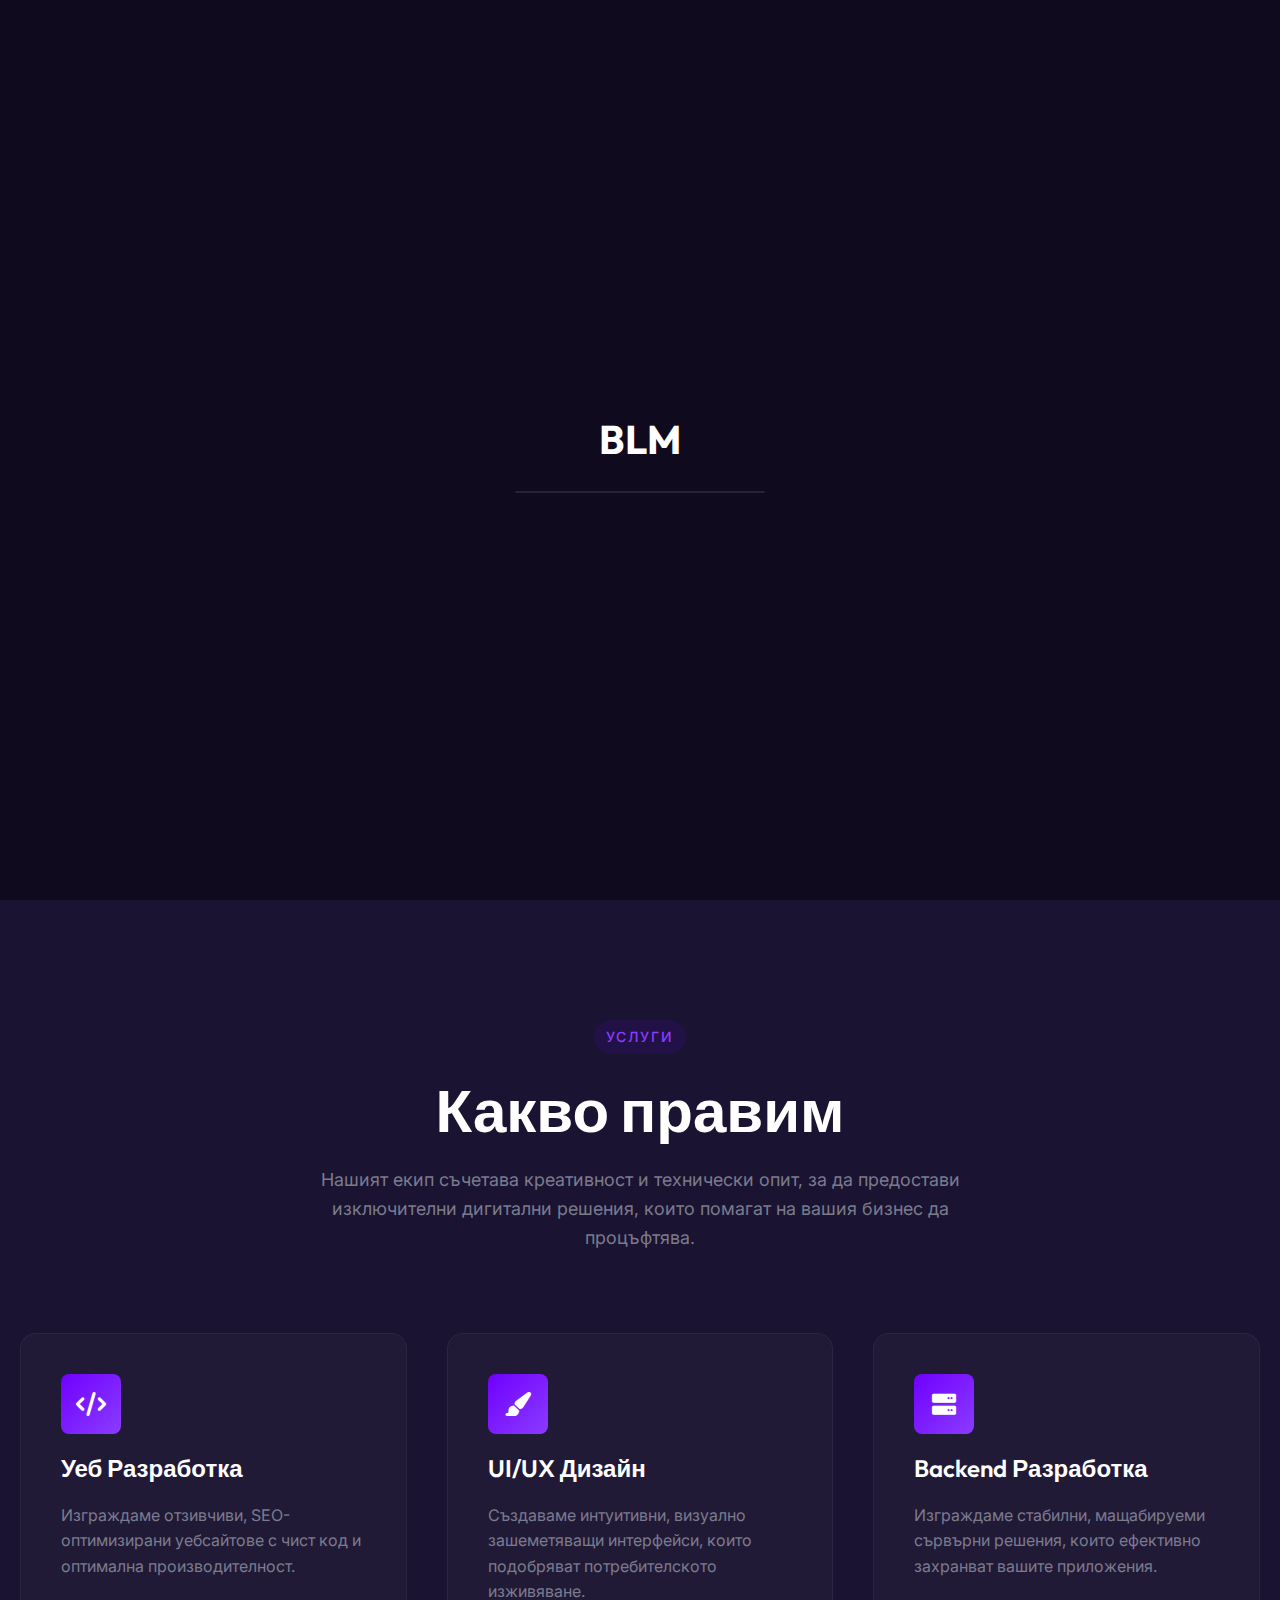
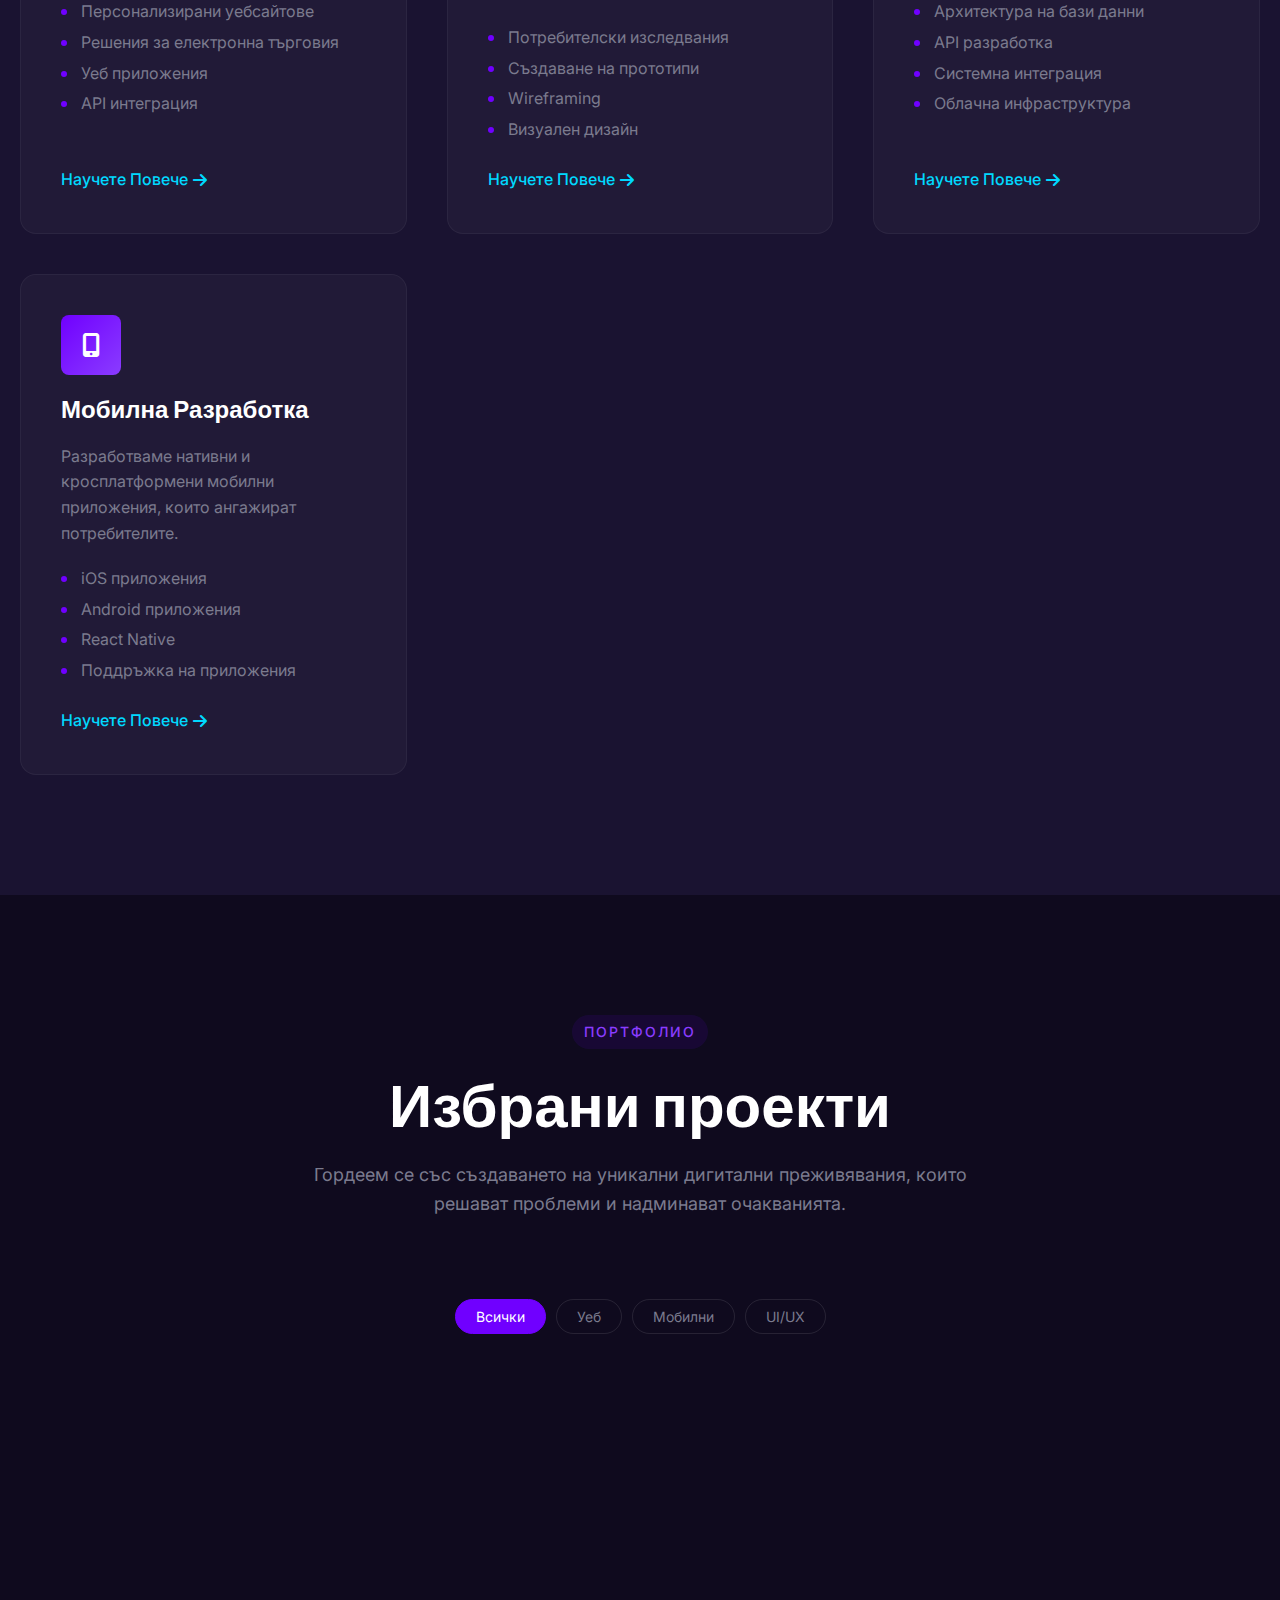
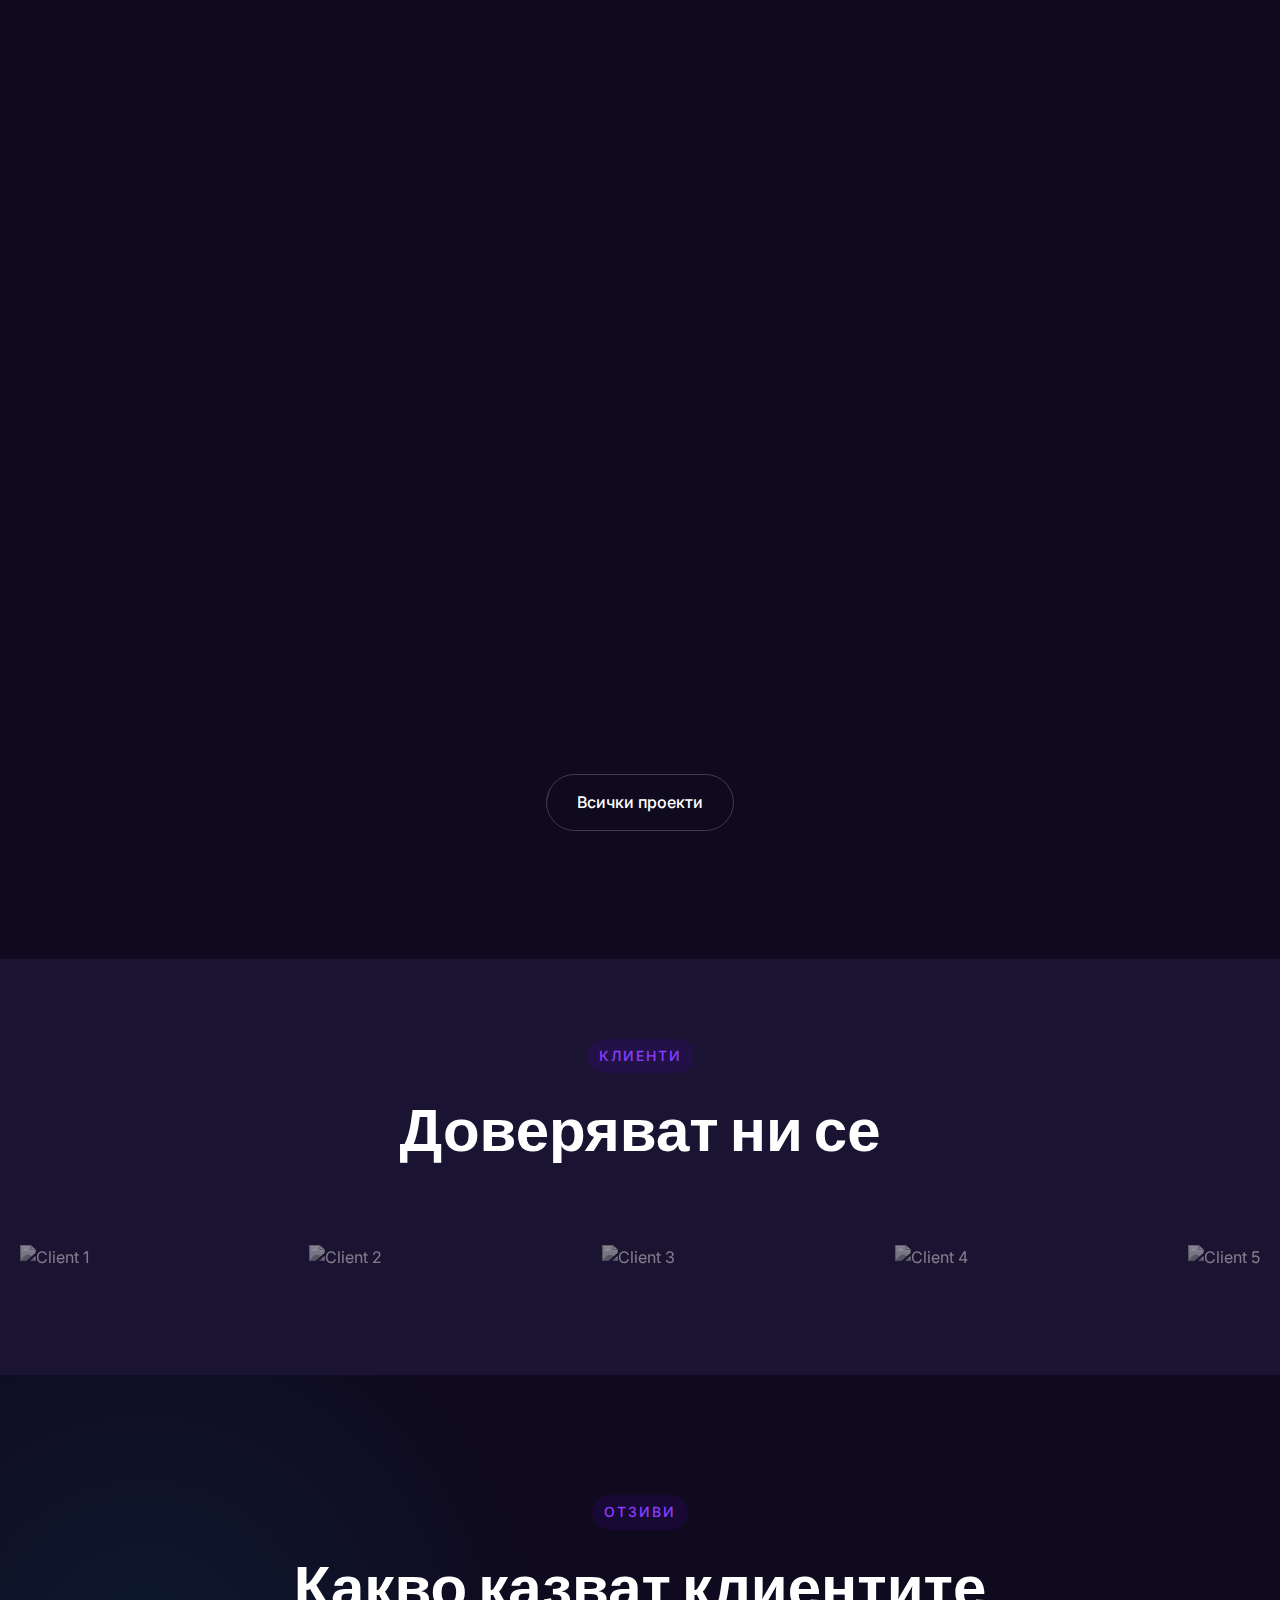
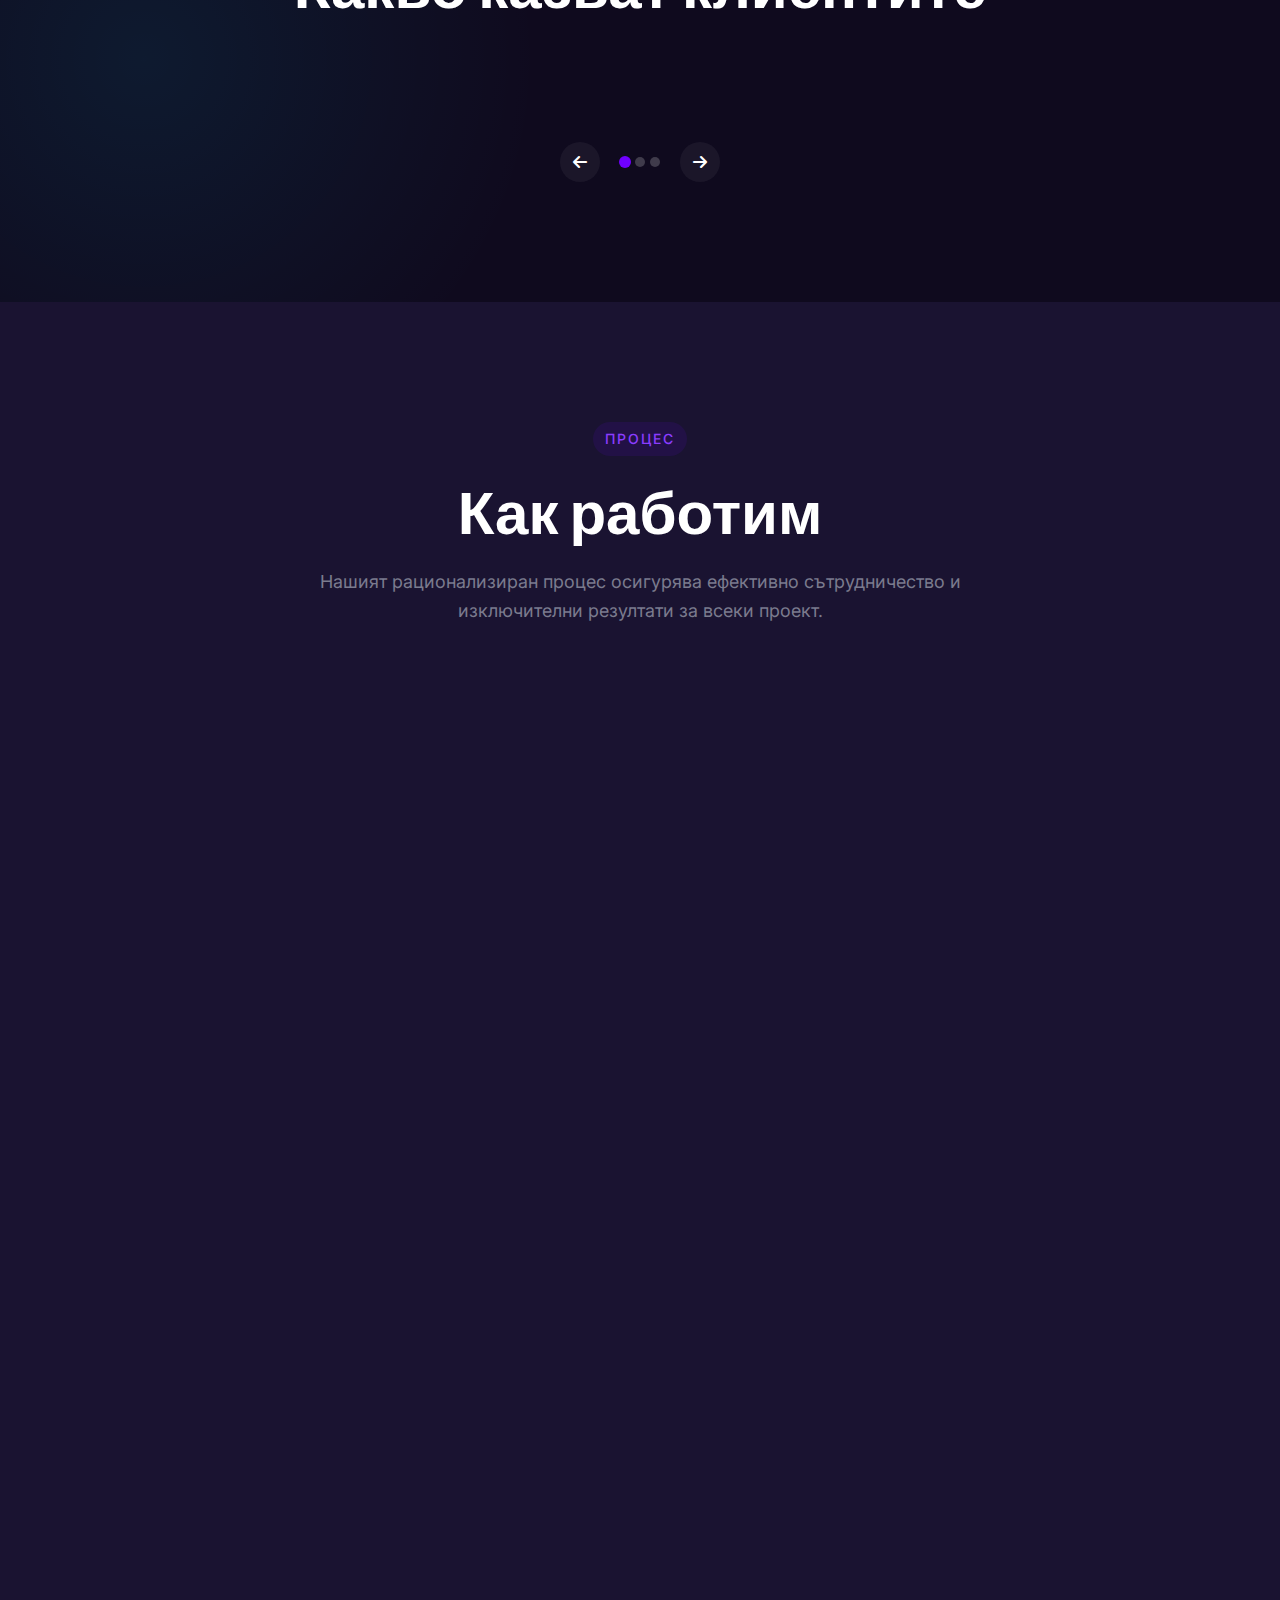
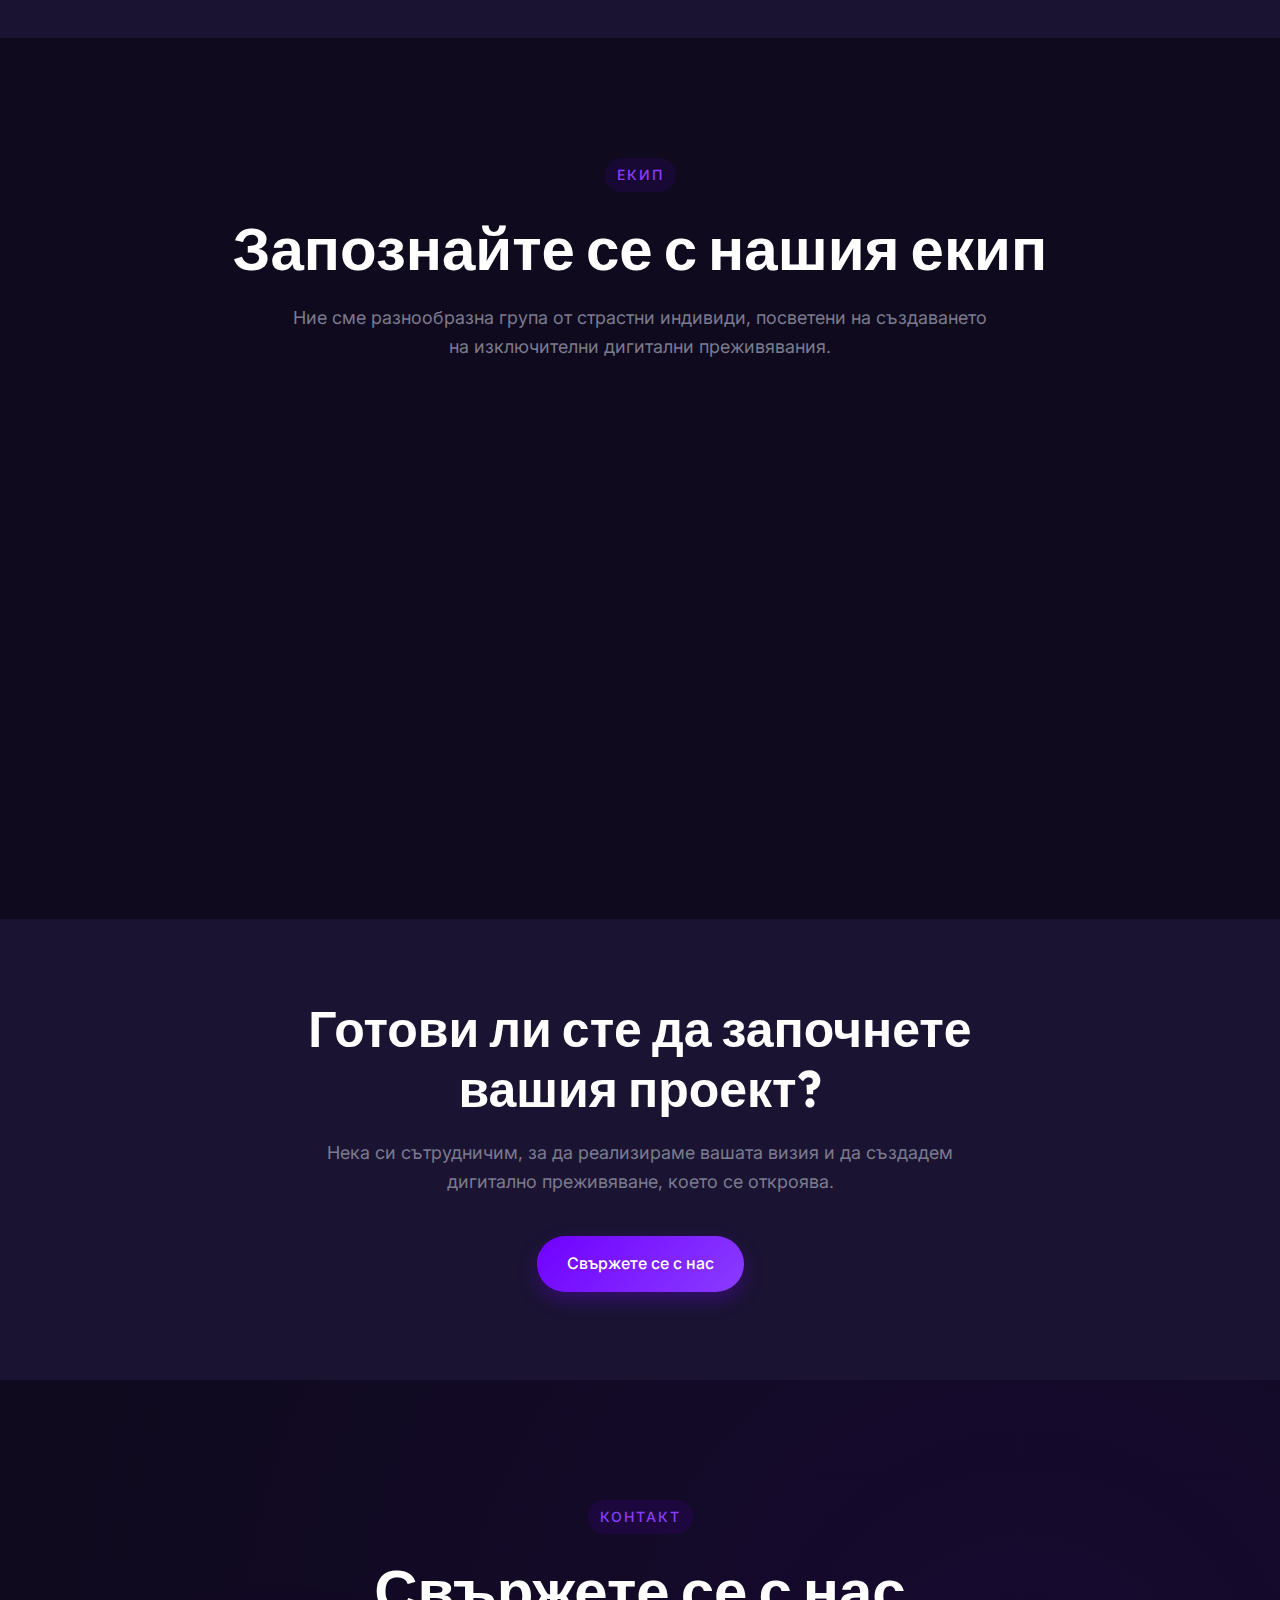
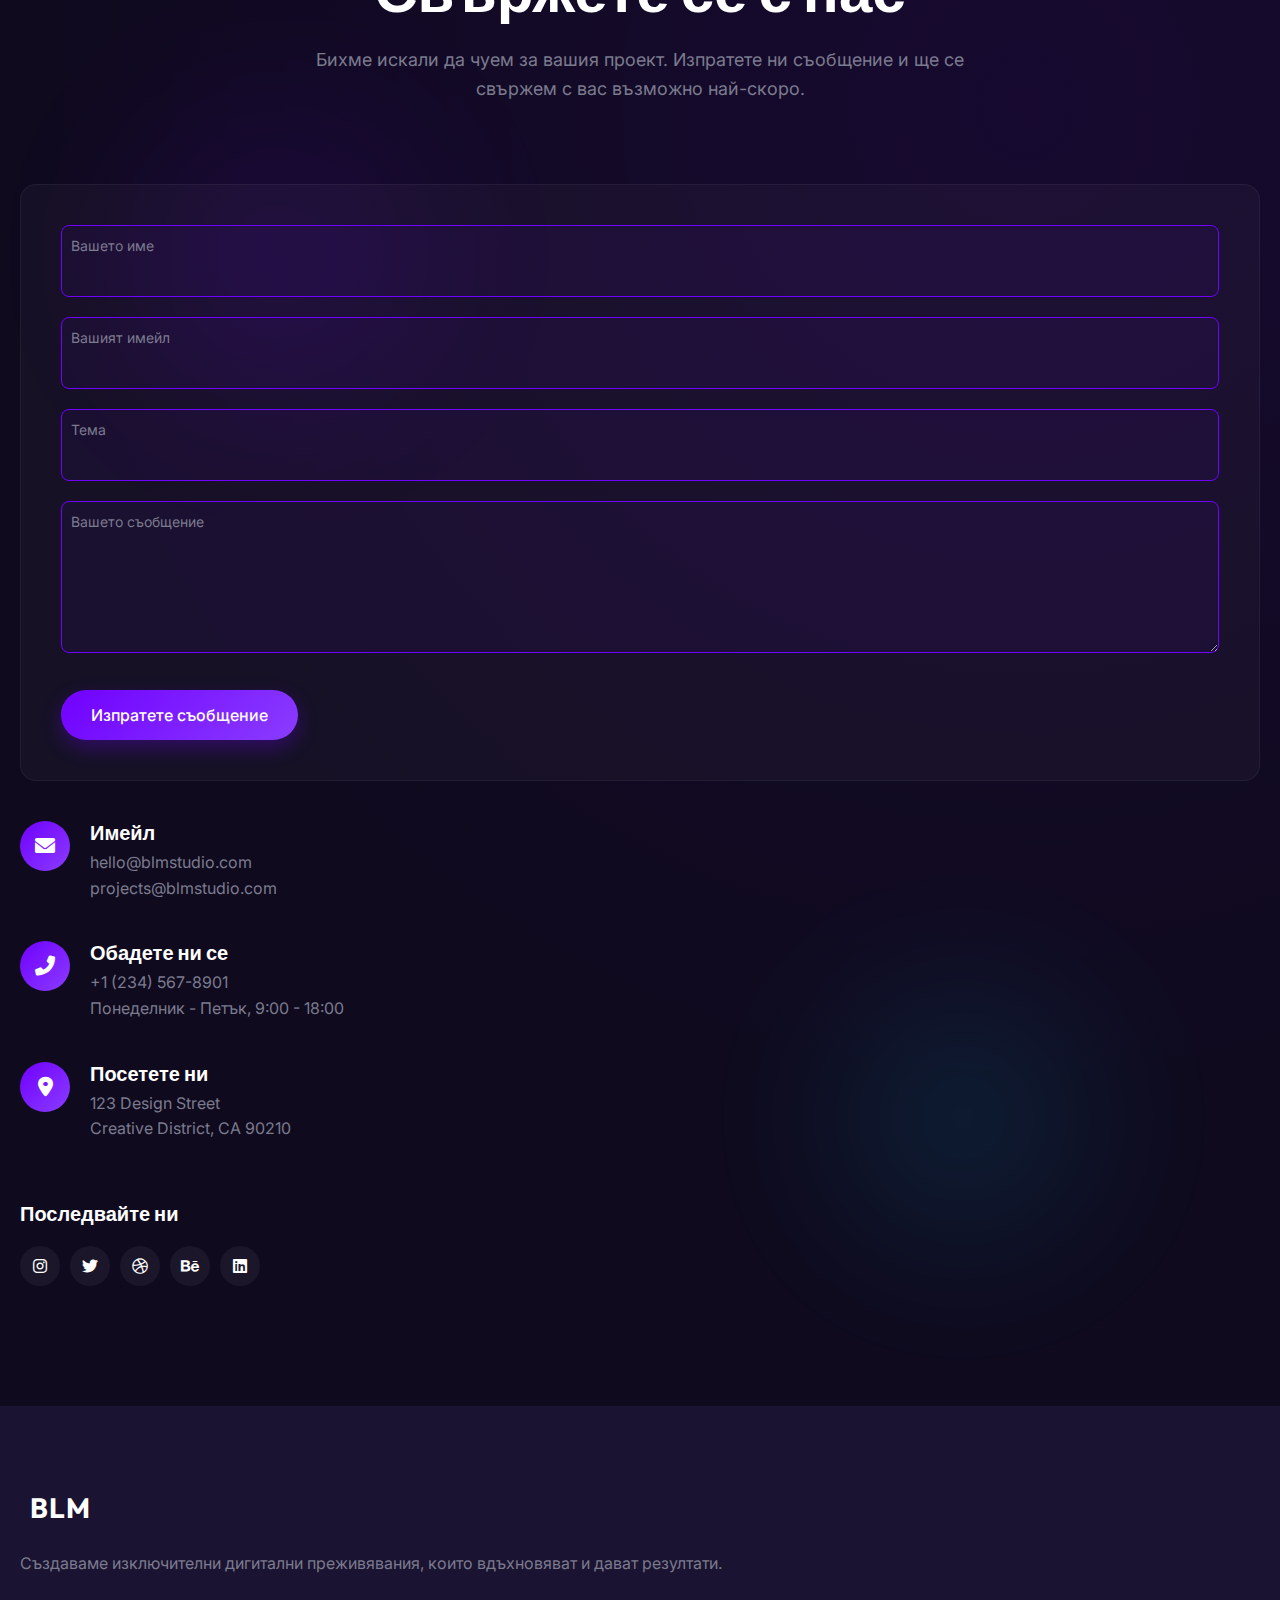
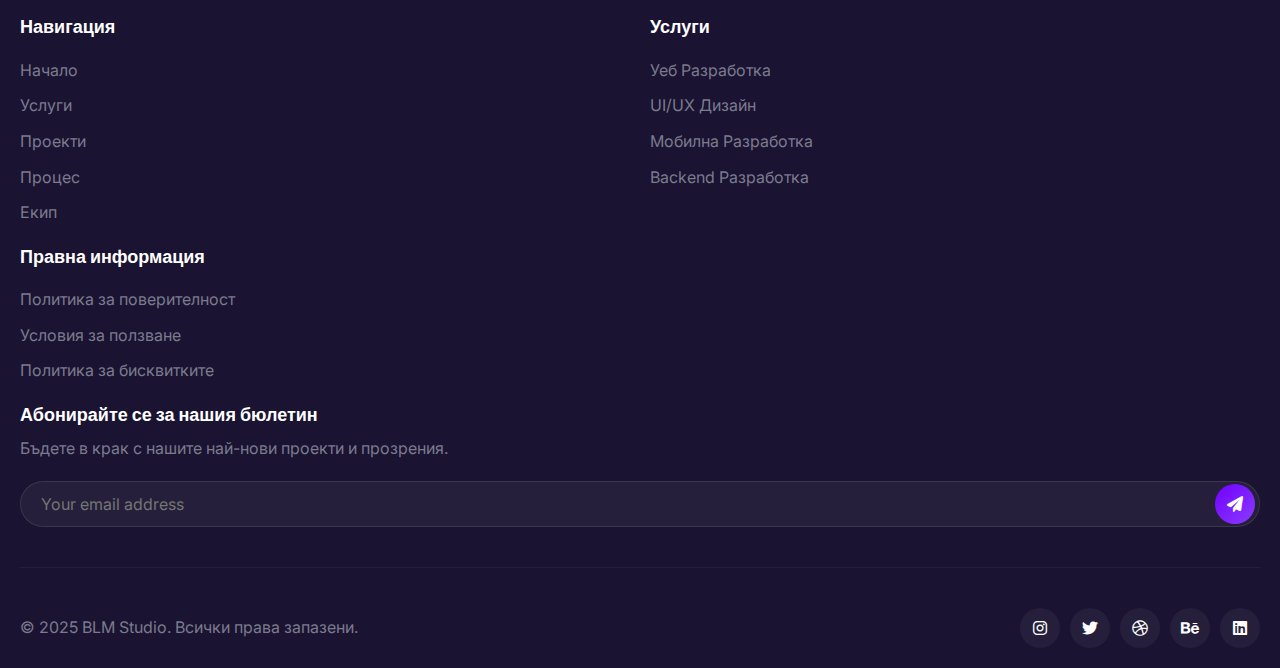
==== commit 736600c5: "Add files via upload" ====
--- a/bg/index.html
+++ b/bg/index.html
@@ -1,812 +1,815 @@
-<!DOCTYPE html>
-<html lang="en">
-<head>
-<meta charset="UTF-8">
-<meta name="viewport" content="width=device-width, initial-scale=1.0">
-<title>BLM Studio | Interactive Digital Experiences</title>
-<meta name="description" content="BLM Studio creates innovative digital experiences with cutting-edge web development solutions.">
-<link rel="stylesheet" href="styles.css">
-<link rel="preconnect" href="https://fonts.googleapis.com">
-<link rel="preconnect" href="https://fonts.gstatic.com" crossorigin>
-<link href="https://fonts.googleapis.com/css2?family=Inter:wght@300;400;500;600;700&family=Outfit:wght@300;400;500;600;700&display=swap" rel="stylesheet">
-<link rel="stylesheet" href="https://cdnjs.cloudflare.com/ajax/libs/font-awesome/6.0.0/css/all.min.css">
-<!-- Alternate language versions for SEO -->
-<link rel="alternate" hreflang="en" href="https://blmstudio.com/en/" />
-<link rel="alternate" hreflang="ru" href="https://blmstudio.com/ru/" />
-<link rel="alternate" hreflang="bg" href="https://blmstudio.com/bg/" />
-<script src="../shared/translations.js"></script>
-<script src="../shared/language-loader.js"></script>
-</head>
-<body>
-<!-- Cursor -->
-<div class="cursor"></div>
-<div class="cursor-follower"></div>
-
-<!-- Progress Indicator -->
-<div class="progress-container">
-    <div class="progress-bar" id="progressBar"></div>
-</div>
-
-<!-- Noise Overlay -->
-<div class="noise-overlay"></div>
-
-<!-- Header -->
-<header class="header" id="header">
-    <div class="container">
-        <a href="#" class="logo">
-            <span class="logo-text">BLM</span>
-            <span class="logo-dot"></span>
-        </a>
-        <nav class="main-nav">
-            <ul class="nav-list">
-                <li><a href="#home" class="nav-link active" data-i18n="nav_home">Home</a></li>
-                <li><a href="#services" class="nav-link" data-i18n="nav_services">Services</a></li>
-                <li><a href="#works" class="nav-link" data-i18n="nav_works">Works</a></li>
-                <li><a href="#process" class="nav-link" data-i18n="nav_process">Process</a></li>
-                <li><a href="#team" class="nav-link" data-i18n="nav_team">Team</a></li>
-                <li><a href="#contact" class="nav-link" data-i18n="nav_contact">Contact</a></li>
-            </ul>
-        </nav>
-        <div class="language-switcher">
-            <button class="lang-btn" data-lang="en">EN</button>
-            <button class="lang-btn" data-lang="ru">RU</button>
-            <button class="lang-btn" data-lang="bg">BG</button>
-        </div>
-        <div class="menu-toggle" id="menuToggle">
-            <div class="menu-icon">
-                <span></span>
-                <span></span>
-            </div>
-        </div>
-    </div>
-</header>
-
-<!-- Mobile Menu -->
-<div class="mobile-menu" id="mobileMenu">
-    <div class="mobile-menu-container">
-        <div class="mobile-menu-header">
-            <a href="#" class="logo">
-                <span class="logo-text">BLM</span>
-                <span class="logo-dot"></span>
-            </a>
-            <div class="menu-close" id="menuClose">
-                <span></span>
-                <span></span>
-            </div>
-        </div>
-        <nav class="mobile-nav">
-            <ul class="mobile-nav-list">
-                <li><a href="#home" class="mobile-nav-link" data-i18n="nav_home">Home</a></li>
-                <li><a href="#services" class="mobile-nav-link" data-i18n="nav_services">Services</a></li>
-                <li><a href="#works" class="mobile-nav-link" data-i18n="nav_works">Works</a></li>
-                <li><a href="#process" class="mobile-nav-link" data-i18n="nav_process">Process</a></li>
-                <li><a href="#team" class="mobile-nav-link" data-i18n="nav_team">Team</a></li>
-                <li><a href="#contact" class="mobile-nav-link" data-i18n="nav_contact">Contact</a></li>
-            </ul>
-        </nav>
-        <div class="mobile-language-switcher">
-            <button class="lang-btn" data-lang="en">English</button>
-            <button class="lang-btn" data-lang="ru">Русский</button>
-            <button class="lang-btn" data-lang="bg">Български</button>
-        </div>
-        <div class="mobile-menu-footer">
-            <div class="social-icons">
-                <a href="#" class="social-icon"><i class="fab fa-instagram"></i></a>
-                <a href="#" class="social-icon"><i class="fab fa-twitter"></i></a>
-                <a href="#" class="social-icon"><i class="fab fa-dribbble"></i></a>
-                <a href="#" class="social-icon"><i class="fab fa-behance"></i></a>
-            </div>
-            <p>hello@blmstudio.com</p>
-        </div>
-    </div>
-    <div class="mobile-menu-bg"></div>
-</div>
-
-<!-- Hero Section -->
-<section class="hero" id="home">
-    <div class="hero-bg">
-        <div class="hero-bg-gradient"></div>
-        <div class="hero-bg-shapes">
-            <div class="shape shape-1"></div>
-            <div class="shape shape-2"></div>
-            <div class="shape shape-3"></div>
-            <div class="shape shape-4"></div>
-        </div>
-    </div>
-    <div class="container">
-        <div class="hero-content">
-            <h1 class="hero-title split-text" data-i18n="hero_title">Creating digital experiences</h1>
-            <p class="hero-subtitle" data-i18n="hero_subtitle">We design & develop websites and applications that 
-                <span class="highlight">stand out</span> and drive results.
-            </p>
-            <div class="hero-buttons">
-                <a href="#works" class="btn btn-primary" data-i18n="btn_view_work">View Our Work</a>
-                <a href="#contact" class="btn btn-outline" data-i18n="btn_lets_talk">Let's Talk</a>
-            </div>
-        </div>
-        <div class="hero-scroll-indicator">
-            <span>Scroll</span>
-        </div>
-    </div>
-    <div class="hero-footer">
-        <div class="container">
-            <div class="marquee">
-                <div class="marquee-content">
-                    <span>React</span>
-                    <span class="marquee-divider">•</span>
-                    <span>Vue</span>
-                    <span class="marquee-divider">•</span>
-                    <span>Angular</span>
-                    <span class="marquee-divider">•</span>
-                    <span>Node.js</span>
-                    <span class="marquee-divider">•</span>
-                    <span>WordPress</span>
-                    <span class="marquee-divider">•</span>
-                    <span>WebGL</span>
-                    <span class="marquee-divider">•</span>
-                    <span>GSAP</span>
-                    <span class="marquee-divider">•</span>
-                    <span>Three.js</span>
-                </div>
-                <div class="marquee-content">
-                    <span>React</span>
-                    <span class="marquee-divider">•</span>
-                    <span>Vue</span>
-                    <span class="marquee-divider">•</span>
-                    <span>Angular</span>
-                    <span class="marquee-divider">•</span>
-                    <span>Node.js</span>
-                    <span class="marquee-divider">•</span>
-                    <span>WordPress</span>
-                    <span class="marquee-divider">•</span>
-                    <span>WebGL</span>
-                    <span class="marquee-divider">•</span>
-                    <span>GSAP</span>
-                    <span class="marquee-divider">•</span>
-                    <span>Three.js</span>
-                </div>
-            </div>
-        </div>
-    </div>
-</section>
-           
-
-<!-- Services Section -->
-<section class="services" id="services">
-    <div class="container">
-        <div class="section-header">
-            <span class="section-tag" data-i18n="services_tag">Services</span>
-            <h2 class="section-title split-text" data-i18n="services_title">What we do</h2>
-            <p class="section-description" data-i18n="services_description">Our team combines creativity and technical expertise to deliver exceptional digital solutions that help your business thrive.</p>
-        </div>
-        <div class="services-grid">
-            <div class="service-card">
-                <div class="service-icon">
-                    <i class="fas fa-code"></i>
-                </div>
-                <h3 class="service-title" data-i18n="service1_title">Web Development</h3>
-                <div class="service-content">
-                    <p data-i18n="service1_description">We build responsive, SEO-friendly websites with clean code and optimal performance.</p>
-                    <ul class="service-list">
-                        <li data-i18n="service1_list_item1">Custom websites</li>
-                        <li data-i18n="service1_list_item2">E-commerce solutions</li>
-                        <li data-i18n="service1_list_item3">Web applications</li>
-                        <li data-i18n="service1_list_item4">API integration</li>
-                    </ul>
-                </div>
-                <a href="#" class="service-link">
-                    <span data-i18n="learn_more">Learn More</span>
-                    <i class="fas fa-arrow-right"></i>
-                </a>
-            </div>
-            <div class="service-card">
-                <div class="service-icon">
-                    <i class="fas fa-paint-brush"></i>
-                </div>
-                <h3 class="service-title" data-i18n="service2_title">UI/UX Design</h3>
-                <div class="service-content">
-                    <p data-i18n="service2_description">We create intuitive, visually stunning interfaces that enhance user experience.</p>
-                    <ul class="service-list">
-                        <li data-i18n="service2_list_item1">User research</li>
-                        <li data-i18n="service2_list_item2">Wireframing</li>
-                        <li data-i18n="service2_list_item3">Prototyping</li>
-                        <li data-i18n="service2_list_item4">Visual design</li>
-                    </ul>
-                </div>
-                <a href="#" class="service-link">
-                    <span data-i18n="learn_more">Learn More</span>
-                    <i class="fas fa-arrow-right"></i>
-                </a>
-            </div>
-            <div class="service-card">
-                <div class="service-icon">
-                    <i class="fas fa-server"></i>
-                </div>
-                <h3 class="service-title" data-i18n="service3_title">Backend Development</h3>
-                <div class="service-content">
-                    <p data-i18n="service3_description">We build robust, scalable server solutions that power your applications efficiently.</p>
-                    <ul class="service-list">
-                        <li data-i18n="service3_list_item1">Database architecture</li>
-                        <li data-i18n="service3_list_item2">API development</li>
-                        <li data-i18n="service3_list_item3">System integration</li>
-                        <li data-i18n="service3_list_item4">Cloud infrastructure</li>
-                    </ul>
-                </div>
-                <a href="#" class="service-link">
-                    <span data-i18n="learn_more">Learn More</span>
-                    <i class="fas fa-arrow-right"></i>
-                </a>
-            </div>
-            <div class="service-card">
-                <div class="service-icon">
-                    <i class="fas fa-mobile-alt"></i>
-                </div>
-                <h3 class="service-title" data-i18n="service4_title">Mobile Development</h3>
-                <div class="service-content">
-                    <p data-i18n="service4_description">We develop native and cross-platform mobile applications that engage users.</p>
-                    <ul class="service-list">
-                        <li data-i18n="service4_list_item1">iOS applications</li>
-                        <li data-i18n="service4_list_item2">Android applications</li>
-                        <li data-i18n="service4_list_item3">React Native</li>
-                        <li data-i18n="service4_list_item4">App maintenance</li>
-                    </ul>
-                </div>
-                <a href="#" class="service-link">
-                    <span data-i18n="learn_more">Learn More</span>
-                    <i class="fas fa-arrow-right"></i>
-                </a>
-            </div>
-        </div>
-    </div>
-    <div class="services-bg">
-        <div class="services-bg-gradient"></div>
-        <div class="services-circle"></div>
-    </div>
-</section>
-
-<!-- Works Section -->
-<section class="works" id="works">
-    <div class="container">
-        <div class="section-header">
-            <span class="section-tag" data-i18n="works_tag">Portfolio</span>
-            <h2 class="section-title split-text" data-i18n="works_title">Selected works</h2>
-            <p class="section-description" data-i18n="works_description">We take pride in creating unique digital experiences that solve problems and exceed expectations.</p>
-        </div>
-        <div class="works-filter">
-            <button class="filter-btn active" data-filter="all" data-i18n="filter_all">All</button>
-            <button class="filter-btn" data-filter="web" data-i18n="filter_web">Web</button>
-            <button class="filter-btn" data-filter="mobile" data-i18n="filter_mobile">Mobile</button>
-            <button class="filter-btn" data-filter="ui" data-i18n="filter_ui">UI/UX</button>
-        </div>
-        <div class="works-grid">
-            <div class="work-item" data-category="web">
-                <div class="work-image">
-                    <img src="https://placehold.co/800x600" alt="E-commerce Platform">
-                    <div class="work-overlay">
-                        <div class="work-tags">
-                            <span data-i18n="project1_tag1">Web Development</span>
-                            <span data-i18n="project1_tag2">E-commerce</span>
-                        </div>
-                        <a href="#" class="work-link">
-                            <span data-i18n="view_project">View Project</span>
-                            <i class="fas fa-arrow-right"></i>
-                        </a>
-                    </div>
-                </div>
-                <div class="work-info">
-                    <h3 class="work-title" data-i18n="project1_title">Fashion E-commerce Platform</h3>
-                    <p class="work-description" data-i18n="project1_description">A custom e-commerce solution with advanced filtering, wishlist, and personalized recommendations.</p>
-                </div>
-            </div>
-            <div class="work-item" data-category="mobile">
-                <div class="work-image">
-                    <img src="https://placehold.co/800x600" alt="Fitness App">
-                    <div class="work-overlay">
-                        <div class="work-tags">
-                            <span data-i18n="project2_tag1">Mobile App</span>
-                            <span data-i18n="project2_tag2">UI/UX</span>
-                        </div>
-                        <a href="#" class="work-link">
-                            <span data-i18n="view_project">View Project</span>
-                            <i class="fas fa-arrow-right"></i>
-                        </a>
-                    </div>
-                </div>
-                <div class="work-info">
-                    <h3 class="work-title" data-i18n="project2_title">Fitness Tracking App</h3>
-                    <p class="work-description" data-i18n="project2_description">A comprehensive fitness app with workout plans, progress tracking, and nutrition guidance.</p>
-                </div>
-            </div>
-            <div class="work-item" data-category="ui">
-                <div class="work-image">
-                    <img src="https://placehold.co/800x600" alt="Banking Dashboard">
-                    <div class="work-overlay">
-                        <div class="work-tags">
-                            <span data-i18n="project3_tag1">UI/UX Design</span>
-                            <span data-i18n="project3_tag2">Dashboard</span>
-                        </div>
-                        <a href="#" class="work-link">
-                            <span data-i18n="view_project">View Project</span>
-                            <i class="fas fa-arrow-right"></i>
-                        </a>
-                    </div>
-                </div>
-                <div class="work-info">
-                    <h3 class="work-title" data-i18n="project3_title">Banking Dashboard Interface</h3>
-                    <p class="work-description" data-i18n="project3_description">A user-friendly dashboard for a fintech company, featuring intuitive navigation and data visualization.</p>
-                </div>
-            </div>
-            <div class="work-item" data-category="web">
-                <div class="work-image">
-                    <img src="https://placehold.co/800x600" alt="Real Estate Website">
-                    <div class="work-overlay">
-                        <div class="work-tags">
-                            <span data-i18n="project4_tag1">Web Development</span>
-                            <span data-i18n="project4_tag2">Real Estate</span>
-                        </div>
-                        <a href="#" class="work-link">
-                            <span data-i18n="view_project">View Project</span>
-                            <i class="fas fa-arrow-right"></i>
-                        </a>
-                    </div>
-                </div>
-                <div class="work-info">
-                    <h3 class="work-title" data-i18n="project4_title">Luxury Real Estate Platform</h3>
-                    <p class="work-description" data-i18n="project4_description">An immersive real estate website with virtual tours, interactive maps, and advanced search functionality.</p>
-                </div>
-            </div>
-        </div>
-        <div class="works-cta">
-            <a href="#" class="btn btn-outline" data-i18n="view_all_projects">View All Projects</a>
-        </div>
-    </div>
-</section>
-
-<!-- Client Section -->
-<section class="clients">
-    <div class="container">
-        <div class="section-header">
-            <span class="section-tag" data-i18n="clients_tag">Clients</span>
-            <h2 class="section-title split-text" data-i18n="clients_title">Trusted by</h2>
-        </div>
-        <div class="clients-grid">
-            <div class="client-logo">
-                <img src="https://placehold.co/200x100" alt="Client 1">
-            </div>
-            <div class="client-logo">
-                <img src="https://placehold.co/200x100" alt="Client 2">
-            </div>
-            <div class="client-logo">
-                <img src="https://placehold.co/200x100" alt="Client 3">
-            </div>
-            <div class="client-logo">
-                <img src="https://placehold.co/200x100" alt="Client 4">
-            </div>
-            <div class="client-logo">
-                <img src="https://placehold.co/200x100" alt="Client 5">
-            </div>
-        </div>
-    </div>
-</section>
-
-<!-- Testimonials Section -->
-<section class="testimonials">
-    <div class="container">
-        <div class="section-header">
-            <span class="section-tag" data-i18n="testimonials_tag">Testimonials</span>
-            <h2 class="section-title split-text" data-i18n="testimonials_title">What clients say</h2>
-        </div>
-        <div class="testimonials-container">
-            <div class="testimonials-slider" id="testimonialsSlider">
-                <div class="testimonial-slide">
-                    <div class="testimonial-content">
-                        <div class="testimonial-quote">
-                            <i class="fas fa-quote-left"></i>
-                            <p data-i18n="testimonial1_text">BLM transformed our digital presence completely. Their attention to detail and innovative approach exceeded our expectations. The team was responsive, creative, and delivered on time and within budget.</p>
-                        </div>
-                        <div class="testimonial-author">
-                            <div class="testimonial-avatar">
-                                <img src="https://placehold.co/100" alt="Client Avatar">
-                            </div>
-                            <div class="testimonial-info">
-                                <h4 data-i18n="testimonial1_name">Sarah Johnson</h4>
-                                <p data-i18n="testimonial1_position">Marketing Director, TechFlow</p>
-                            </div>
-                        </div>
-                    </div>
-                </div>
-                <div class="testimonial-slide">
-                    <div class="testimonial-content">
-                        <div class="testimonial-quote">
-                            <i class="fas fa-quote-left"></i>
-                            <p data-i18n="testimonial2_text">Working with BLM was a game-changer for our startup. They delivered a website that perfectly captures our brand vision while providing an exceptional user experience. Their team's expertise in both design and development is unmatched.</p>
-                        </div>
-                        <div class="testimonial-author">
-                            <div class="testimonial-avatar">
-                                <img src="https://placehold.co/100" alt="Client Avatar">
-                            </div>
-                            <div class="testimonial-info">
-                                <h4 data-i18n="testimonial2_name">Michael Chen</h4>
-                                <p data-i18n="testimonial2_position">Founder, Innovate Labs</p>
-                            </div>
-                        </div>
-                    </div>
-                </div>
-                <div class="testimonial-slide">
-                    <div class="testimonial-content">
-                        <div class="testimonial-quote">
-                            <i class="fas fa-quote-left"></i>
-                            <p data-i18n="testimonial3_text">The team at BLM are true professionals. They took our complex requirements and delivered a seamless digital solution that has significantly improved our conversion rates. I highly recommend their services to anyone looking for quality and innovation.</p>
-                        </div>
-                        <div class="testimonial-author">
-                            <div class="testimonial-avatar">
-                                <img src="https://placehold.co/100" alt="Client Avatar">
-                            </div>
-                            <div class="testimonial-info">
-                                <h4 data-i18n="testimonial3_name">Emily Roberts</h4>
-                                <p data-i18n="testimonial3_position">CEO, DesignHub</p>
-                            </div>
-                        </div>
-                    </div>
-                </div>
-            </div>
-            <div class="testimonials-controls">
-                <button class="testimonial-btn prev" id="testimonialPrev">
-                    <i class="fas fa-arrow-left"></i>
-                </button>
-                <div class="testimonial-indicators">
-                    <span class="indicator active" data-index="0"></span>
-                    <span class="indicator" data-index="1"></span>
-                    <span class="indicator" data-index="2"></span>
-                </div>
-                <button class="testimonial-btn next" id="testimonialNext">
-                    <i class="fas fa-arrow-right"></i>
-                </button>
-            </div>
-        </div>
-    </div>
-    <div class="testimonials-bg">
-        <div class="testimonials-circle"></div>
-    </div>
-</section>
-
-<!-- Process Section -->
-<section class="process" id="process">
-    <div class="container">
-        <div class="section-header">
-            <span class="section-tag" data-i18n="process_tag">Process</span>
-            <h2 class="section-title split-text" data-i18n="process_title">How we work</h2>
-            <p class="section-description" data-i18n="process_description">Our streamlined process ensures efficient collaboration and exceptional results for every project.</p>
-        </div>
-        <div class="process-timeline">
-            <div class="process-step">
-                <div class="process-step-content">
-                    <div class="process-number">01</div>
-                    <div class="process-details">
-                        <h3 data-i18n="process1_title">Discovery</h3>
-                        <p data-i18n="process1_description">We begin by understanding your business, goals, and vision through detailed consultation. This phase involves market research, user analysis, and defining project objectives.</p>
-                    </div>
-                </div>
-                <div class="process-connector"></div>
-            </div>
-            <div class="process-step">
-                <div class="process-step-content">
-                    <div class="process-number">02</div>
-                    <div class="process-details">
-                        <h3 data-i18n="process2_title">Strategy</h3>
-                        <p data-i18n="process2_description">We develop a comprehensive plan tailored to your specific needs, including content strategy, user experience planning, technology selection, and project roadmap.</p>
-                    </div>
-                </div>
-                <div class="process-connector"></div>
-            </div>
-            <div class="process-step">
-                <div class="process-step-content">
-                    <div class="process-number">03</div>
-                    <div class="process-details">
-                        <h3 data-i18n="process3_title">Design</h3>
-                        <p data-i18n="process3_description">Our designers create wireframes, mockups, and prototypes that align with your brand and user expectations. We iterate based on your feedback until the design is perfect.</p>
-                    </div>
-                </div>
-                <div class="process-connector"></div>
-            </div>
-            <div class="process-step">
-                <div class="process-step-content">
-                    <div class="process-number">04</div>
-                    <div class="process-details">
-                        <h3 data-i18n="process4_title">Development</h3>
-                        <p data-i18n="process4_description">Our development team brings the designs to life with clean, efficient code. We follow best practices for performance, security, and maintainability.</p>
-                    </div>
-                </div>
-                <div class="process-connector"></div>
-            </div>
-            <div class="process-step">
-                <div class="process-step-content">
-                    <div class="process-number">05</div>
-                    <div class="process-details">
-                        <h3 data-i18n="process5_title">Testing & Launch</h3>
-                        <p data-i18n="process5_description">We thoroughly test across devices and browsers, fix any issues, and prepare for a smooth launch. After deployment, we provide support and training as needed.</p>
-                    </div>
-                </div>
-            </div>
-        </div>
-    </div>
-    <div class="process-bg">
-        <div class="process-bg-gradient"></div>
-        <div class="process-shape shape-1"></div>
-        <div class="process-shape shape-2"></div>
-    </div>
-</section>
-
-<!-- Team Section -->
-<section class="team" id="team">
-    <div class="container">
-        <div class="section-header">
-            <span class="section-tag" data-i18n="team_tag">Team</span>
-            <h2 class="section-title split-text" data-i18n="team_title">Meet our team</h2>
-            <p class="section-description" data-i18n="team_description">We're a diverse group of passionate individuals dedicated to creating exceptional digital experiences.</p>
-        </div>
-        <div class="team-grid">
-            <div class="team-member">
-                <div class="team-member-image">
-                    <img src="https://placehold.co/500" alt="Team Member">
-                    <div class="team-member-social">
-                        <a href="#"><i class="fab fa-linkedin"></i></a>
-                        <a href="#"><i class="fab fa-twitter"></i></a>
-                        <a href="#"><i class="fab fa-dribbble"></i></a>
-                    </div>
-                </div>
-                <div class="team-member-info">
-                    <h3 data-i18n="team1_name">Alex Morgan</h3>
-                    <p data-i18n="team1_position">Founder & Creative Director</p>
-                </div>
-            </div>
-            <div class="team-member">
-                <div class="team-member-image">
-                    <img src="https://placehold.co/500" alt="Team Member">
-                    <div class="team-member-social">
-                        <a href="#"><i class="fab fa-linkedin"></i></a>
-                        <a href="#"><i class="fab fa-twitter"></i></a>
-                        <a href="#"><i class="fab fa-github"></i></a>
-                    </div>
-                </div>
-                <div class="team-member-info">
-                    <h3 data-i18n="team2_name">Jamie Chen</h3>
-                    <p data-i18n="team2_position">Lead Developer</p>
-                </div>
-            </div>
-            <div class="team-member">
-                <div class="team-member-image">
-                    <img src="https://placehold.co/500" alt="Team Member">
-                    <div class="team-member-social">
-                        <a href="#"><i class="fab fa-linkedin"></i></a>
-                        <a href="#"><i class="fab fa-behance"></i></a>
-                        <a href="#"><i class="fab fa-dribbble"></i></a>
-                    </div>
-                </div>
-                <div class="team-member-info">
-                    <h3 data-i18n="team3_name">Sam Wilson</h3>
-                    <p data-i18n="team3_position">UI/UX Designer</p>
-                </div>
-            </div>
-            <div class="team-member">
-                <div class="team-member-image">
-                    <img src="https://placehold.co/500" alt="Team Member">
-                    <div class="team-member-social">
-                        <a href="#"><i class="fab fa-linkedin"></i></a>
-                        <a href="#"><i class="fab fa-twitter"></i></a>
-                        <a href="#"><i class="fab fa-github"></i></a>
-                    </div>
-                </div>
-                <div class="team-member-info">
-                    <h3 data-i18n="team4_name">Taylor Reed</h3>
-                    <p data-i18n="team4_position">Frontend Developer</p>
-                </div>
-            </div>
-        </div>
-    </div>
-</section>
-
-<!-- CTA Section -->
-<section class="cta">
-    <div class="container">
-        <div class="cta-content">
-            <h2 class="cta-title split-text" data-i18n="cta_title">Ready to start<br>your project?</h2>
-            <p class="cta-text" data-i18n="cta_text">Let's collaborate to bring your vision to life and create a digital experience that stands out.</p>
-            <a href="#contact" class="btn btn-primary" data-i18n="cta_button">Get in touch</a>
-        </div>
-    </div>
-    <div class="cta-bg">
-        <div class="cta-shape shape-1"></div>
-        <div class="cta-shape shape-2"></div>
-    </div>
-</section>
-
-<!-- Contact Section -->
-<section class="contact" id="contact">
-    <div class="container">
-        <div class="section-header">
-            <span class="section-tag" data-i18n="contact_tag">Contact</span>
-            <h2 class="section-title split-text" data-i18n="contact_title">Get in touch</h2>
-            <p class="section-description" data-i18n="contact_description">We'd love to hear about your project. Drop us a line, and we'll get back to you as soon as possible.</p>
-        </div>
-        <div class="contact-container">
-            <div class="contact-info">
-                <div class="contact-method">
-                    <div class="contact-icon">
-                        <i class="fas fa-envelope"></i>
-                    </div>
-                    <div>
-                        <h3 data-i18n="contact_email_title">Email Us</h3>
-                        <p>hello@blmstudio.com</p>
-                        <p>projects@blmstudio.com</p>
-                    </div>
-                </div>
-                <div class="contact-method">
-                    <div class="contact-icon">
-                        <i class="fas fa-phone-alt"></i>
-                    </div>
-                    <div>
-                        <h3 data-i18n="contact_phone_title">Call Us</h3>
-                        <p>+1 (234) 567-8901</p>
-                        <p data-i18n="contact_phone_hours">Monday - Friday, 9am - 6pm</p>
-                    </div>
-                </div>
-                <div class="contact-method">
-                    <div class="contact-icon">
-                        <i class="fas fa-map-marker-alt"></i>
-                    </div>
-                    <div>
-                        <h3 data-i18n="contact_visit_title">Visit Us</h3>
-                        <p>123 Design Street</p>
-                        <p>Creative District, CA 90210</p>
-                    </div>
-                </div>
-                <div class="contact-social">
-                    <h3 data-i18n="contact_follow_title">Follow Us</h3>
-                    <div class="social-icons">
-                        <a href="#" class="social-icon"><i class="fab fa-instagram"></i></a>
-                        <a href="#" class="social-icon"><i class="fab fa-twitter"></i></a>
-                        <a href="#" class="social-icon"><i class="fab fa-dribbble"></i></a>
-                        <a href="#" class="social-icon"><i class="fab fa-behance"></i></a>
-                        <a href="#" class="social-icon"><i class="fab fa-linkedin"></i></a>
-                    </div>
-                </div>
-            </div>
-            <div class="contact-form-container">
-                <form class="contact-form" id="contactForm">
-                    <div class="form-group">
-                        <label for="name" data-i18n="form_name">Your Name</label>
-                        <input type="text" id="name" name="name" required>
-                    </div>
-                    <div class="form-group">
-                        <label for="email" data-i18n="form_email">Your Email</label>
-                        <input type="email" id="email" name="email" required>
-                    </div>
-                    <div class="form-group">
-                        <label for="subject" data-i18n="form_subject">Subject</label>
-                        <input type="text" id="subject" name="subject" required>
-                    </div>
-                    <div class="form-group">
-                        <label for="message" data-i18n="form_message">Your Message</label>
-                        <textarea id="message" name="message" rows="5" required></textarea>
-                    </div>
-                    <div class="form-submit">
-                        <button type="submit" class="btn btn-primary" data-i18n="form_submit">Send Message</button>
-                    </div>
-                </form>
-            </div>
-        </div>
-    </div>
-    <div class="contact-bg">
-        <div class="contact-bg-gradient"></div>
-        <div class="contact-shape shape-1"></div>
-        <div class="contact-shape shape-2"></div>
-    </div>
-</section>
-
-<!-- Footer -->
-<footer class="footer">
-    <div class="container">
-        <div class="footer-main">
-            <div class="footer-logo">
-                <a href="#" class="logo">
-                    <span class="logo-text">BLM</span>
-                    <span class="logo-dot"></span>
-                </a>
-                <p data-i18n="footer_description">Creating exceptional digital experiences that inspire and drive results.</p>
-            </div>
-            <div class="footer-links">
-                <div class="footer-links-column">
-                    <h3 data-i18n="footer_navigation">Navigation</h3>
-                    <ul>
-                        <li><a href="#home" data-i18n="nav_home">Home</a></li>
-                        <li><a href="#services" data-i18n="nav_services">Services</a></li>
-                        <li><a href="#works" data-i18n="nav_works">Works</a></li>
-                        <li><a href="#process" data-i18n="nav_process">Process</a></li>
-                        <li><a href="#team" data-i18n="nav_team">Team</a></li>
-                    </ul>
-                </div>
-                <div class="footer-links-column">
-                    <h3 data-i18n="footer_services">Services</h3>
-                    <ul>
-                        <li><a href="#" data-i18n="service1_title">Web Development</a></li>
-                        <li><a href="#" data-i18n="service2_title">UI/UX Design</a></li>
-                        <li><a href="#" data-i18n="service4_title">Mobile Development</a></li>
-                        <li><a href="#" data-i18n="service3_title">Backend Development</a></li>
-                    </ul>
-                </div>
-                <div class="footer-links-column">
-                    <h3 data-i18n="footer_legal">Legal</h3>
-                    <ul>
-                        <li><a href="#" data-i18n="footer_privacy">Privacy Policy</a></li>
-                        <li><a href="#" data-i18n="footer_terms">Terms of Service</a></li>
-                        <li><a href="#" data-i18n="footer_cookies">Cookie Policy</a></li>
-                    </ul>
-                </div>
-            </div>
-            <div class="footer-newsletter">
-                <h3 data-i18n="footer_newsletter_title">Subscribe to our newsletter</h3>
-                <p data-i18n="footer_newsletter_text">Stay updated with our latest projects and insights.</p>
-                <form class="newsletter-form" id="newsletterForm">
-                    <div class="newsletter-form-group">
-                        <input type="email" placeholder="Your email address" required>
-                        <button type="submit" class="newsletter-submit">
-                            <i class="fas fa-paper-plane"></i>
-                        </button>
-                    </div>
-                </form>
-            </div>
-        </div>
-        <div class="footer-bottom">
-            <p data-i18n="footer_copyright">&copy; 2025 BLM Studio. All rights reserved.</p>
-            <div class="footer-social">
-                <a href="#" class="social-icon"><i class="fab fa-instagram"></i></a>
-                <a href="#" class="social-icon"><i class="fab fa-twitter"></i></a>
-                <a href="#" class="social-icon"><i class="fab fa-dribbble"></i></a>
-                <a href="#" class="social-icon"><i class="fab fa-behance"></i></a>
-                <a href="#" class="social-icon"><i class="fab fa-linkedin"></i></a>
-            </div>
-        </div>
-    </div>
-</footer>
-
-<!-- Back to Top Button -->
-<div class="back-to-top" id="backToTop">
-    <i class="fas fa-arrow-up"></i>
-</div>
-
-<!-- Preloader -->
-<div class="preloader" id="preloader">
-    <div class="preloader-content">
-        <div class="preloader-logo">BLM</div>
-        <div class="preloader-progress">
-            <div class="preloader-progress-bar"></div>
-        </div>
-    </div>
-</div>
-
-<!-- Modal -->
-<div class="modal" id="projectModal">
-    <div class="modal-overlay"></div>
-    <div class="modal-container">
-        <div class="modal-header">
-            <button class="modal-close" id="modalClose">
-                <span></span>
-                <span></span>
-            </button>
-        </div>
-        <div class="modal-content" id="modalContent">
-            <!-- Content will be loaded dynamically -->
-        </div>
-    </div>
-</div>
-
-<!-- Scripts -->
-<script src="https://cdnjs.cloudflare.com/ajax/libs/gsap/3.11.5/gsap.min.js"></script>
-<script src="https://cdnjs.cloudflare.com/ajax/libs/gsap/3.11.5/ScrollTrigger.min.js"></script>
-<script src="https://cdnjs.cloudflare.com/ajax/libs/gsap/3.11.5/TextPlugin.min.js"></script>
-<script src="https://cdnjs.cloudflare.com/ajax/libs/gsap/3.11.5/SplitText.min.js"></script>
-<script src="script.js"></script>
-
-</body>
-</html>
+<!DOCTYPE html>
+<html lang="en">
+<head>
+<meta charset="UTF-8">
+<meta name="viewport" content="width=device-width, initial-scale=1.0">
+<title>BLM Studio | Interactive Digital Experiences</title>
+<meta name="description" content="BLM Studio creates innovative digital experiences with cutting-edge web development solutions.">
+<link rel="stylesheet" href="styles.css">
+<link rel="preconnect" href="https://fonts.googleapis.com">
+<link rel="preconnect" href="https://fonts.gstatic.com" crossorigin>
+<link href="https://fonts.googleapis.com/css2?family=Inter:wght@300;400;500;600;700&family=Outfit:wght@300;400;500;600;700&display=swap" rel="stylesheet">
+<link rel="stylesheet" href="https://cdnjs.cloudflare.com/ajax/libs/font-awesome/6.0.0/css/all.min.css">
+<!-- Alternate language versions for SEO -->
+<link rel="alternate" hreflang="en" href="https://blmstudio.com/en/" />
+<link rel="alternate" hreflang="ru" href="https://blmstudio.com/ru/" />
+<link rel="alternate" hreflang="bg" href="https://blmstudio.com/bg/" />
+<script src="/shared/translations.js"></script>
+<script src="/shared/language-loader.js"></script>
+</head>
+<body>
+<!-- Cursor -->
+<div class="cursor"></div>
+<div class="cursor-follower"></div>
+
+<!-- Progress Indicator -->
+<div class="progress-container">
+    <div class="progress-bar" id="progressBar"></div>
+</div>
+
+<!-- Noise Overlay -->
+<div class="noise-overlay"></div>
+
+<!-- Header -->
+<header class="header" id="header">
+    <div class="container">
+        <a href="#" class="logo">
+            <div class="logo-container">
+                <span class="logo-quote logo-quote-left">&lt;/</span>
+                <span class="logo-text">Impulse</span>
+                <span class="logo-quote logo-quote-right">&gt;</span>
+            </div>
+        </a>
+        <nav class="main-nav">
+            <ul class="nav-list">
+                <li><a href="#home" class="nav-link active" data-i18n="nav_home">Home</a></li>
+                <li><a href="#services" class="nav-link" data-i18n="nav_services">Services</a></li>
+                <li><a href="#works" class="nav-link" data-i18n="nav_works">Works</a></li>
+                <li><a href="#process" class="nav-link" data-i18n="nav_process">Process</a></li>
+                <li><a href="#team" class="nav-link" data-i18n="nav_team">Team</a></li>
+                <li><a href="#contact" class="nav-link" data-i18n="nav_contact">Contact</a></li>
+            </ul>
+        </nav>
+        <div class="language-switcher">
+            <button class="lang-btn" data-lang="en">EN</button>
+            <button class="lang-btn" data-lang="ru">RU</button>
+            <button class="lang-btn" data-lang="bg">BG</button>
+        </div>
+        <div class="menu-toggle" id="menuToggle">
+            <div class="menu-icon">
+                <span></span>
+                <span></span>
+            </div>
+        </div>
+    </div>
+</header>
+
+<!-- Mobile Menu -->
+<div class="mobile-menu" id="mobileMenu">
+    <div class="mobile-menu-container">
+        <div class="mobile-menu-header">
+            <a href="#" class="logo">
+                <span class="logo-text">BLM</span>
+                <span class="logo-dot"></span>
+            </a>
+            <div class="menu-close" id="menuClose">
+                <span></span>
+                <span></span>
+            </div>
+        </div>
+        <nav class="mobile-nav">
+            <ul class="mobile-nav-list">
+                <li><a href="#home" class="mobile-nav-link" data-i18n="nav_home">Home</a></li>
+                <li><a href="#services" class="mobile-nav-link" data-i18n="nav_services">Services</a></li>
+                <li><a href="#works" class="mobile-nav-link" data-i18n="nav_works">Works</a></li>
+                <li><a href="#process" class="mobile-nav-link" data-i18n="nav_process">Process</a></li>
+                <li><a href="#team" class="mobile-nav-link" data-i18n="nav_team">Team</a></li>
+                <li><a href="#contact" class="mobile-nav-link" data-i18n="nav_contact">Contact</a></li>
+            </ul>
+        </nav>
+        <div class="mobile-language-switcher">
+            <button class="lang-btn" data-lang="en">English</button>
+            <button class="lang-btn" data-lang="ru">Русский</button>
+            <button class="lang-btn" data-lang="bg">Български</button>
+        </div>
+        <div class="mobile-menu-footer">
+            <div class="social-icons">
+                <a href="#" class="social-icon"><i class="fab fa-instagram"></i></a>
+                <a href="#" class="social-icon"><i class="fab fa-twitter"></i></a>
+                <a href="#" class="social-icon"><i class="fab fa-dribbble"></i></a>
+                <a href="#" class="social-icon"><i class="fab fa-behance"></i></a>
+            </div>
+            <p>hello@blmstudio.com</p>
+        </div>
+    </div>
+    <div class="mobile-menu-bg"></div>
+</div>
+
+<!-- Hero Section -->
+<section class="hero" id="home">
+    <div class="hero-bg">
+        <div class="hero-bg-gradient"></div>
+        <div class="hero-bg-shapes">
+            <div class="shape shape-1"></div>
+            <div class="shape shape-2"></div>
+            <div class="shape shape-3"></div>
+            <div class="shape shape-4"></div>
+        </div>
+    </div>
+    <div class="container">
+        <div class="hero-content">
+            <h1 class="hero-title split-text" data-i18n="hero_title">Creating digital experiences</h1>
+            <p class="hero-subtitle" data-i18n="hero_subtitle">We design & develop websites and applications that 
+                <span class="highlight">stand out</span> and drive results.
+            </p>
+            <div class="hero-buttons">
+                <a href="#works" class="btn btn-primary" data-i18n="btn_view_work">View Our Work</a>
+                <a href="#contact" class="btn btn-outline" data-i18n="btn_lets_talk">Let's Talk</a>
+            </div>
+        </div>
+        <div class="hero-scroll-indicator">
+            <span>Scroll</span>
+        </div>
+    </div>
+    <div class="hero-footer">
+        <div class="container">
+            <div class="marquee">
+                <div class="marquee-content">
+                    <span>React</span>
+                    <span class="marquee-divider">•</span>
+                    <span>Vue</span>
+                    <span class="marquee-divider">•</span>
+                    <span>Angular</span>
+                    <span class="marquee-divider">•</span>
+                    <span>Node.js</span>
+                    <span class="marquee-divider">•</span>
+                    <span>WordPress</span>
+                    <span class="marquee-divider">•</span>
+                    <span>WebGL</span>
+                    <span class="marquee-divider">•</span>
+                    <span>GSAP</span>
+                    <span class="marquee-divider">•</span>
+                    <span>Three.js</span>
+                </div>
+                <div class="marquee-content">
+                    <span>React</span>
+                    <span class="marquee-divider">•</span>
+                    <span>Vue</span>
+                    <span class="marquee-divider">•</span>
+                    <span>Angular</span>
+                    <span class="marquee-divider">•</span>
+                    <span>Node.js</span>
+                    <span class="marquee-divider">•</span>
+                    <span>WordPress</span>
+                    <span class="marquee-divider">•</span>
+                    <span>WebGL</span>
+                    <span class="marquee-divider">•</span>
+                    <span>GSAP</span>
+                    <span class="marquee-divider">•</span>
+                    <span>Three.js</span>
+                </div>
+            </div>
+        </div>
+    </div>
+</section>
+           
+
+<!-- Services Section -->
+<section class="services" id="services">
+    <div class="container">
+        <div class="section-header">
+            <span class="section-tag" data-i18n="services_tag">Services</span>
+            <h2 class="section-title split-text" data-i18n="services_title">What we do</h2>
+            <p class="section-description" data-i18n="services_description">Our team combines creativity and technical expertise to deliver exceptional digital solutions that help your business thrive.</p>
+        </div>
+        <div class="services-grid">
+            <div class="service-card">
+                <div class="service-icon">
+                    <i class="fas fa-code"></i>
+                </div>
+                <h3 class="service-title" data-i18n="service1_title">Web Development</h3>
+                <div class="service-content">
+                    <p data-i18n="service1_description">We build responsive, SEO-friendly websites with clean code and optimal performance.</p>
+                    <ul class="service-list">
+                        <li data-i18n="service1_list_item1">Custom websites</li>
+                        <li data-i18n="service1_list_item2">E-commerce solutions</li>
+                        <li data-i18n="service1_list_item3">Web applications</li>
+                        <li data-i18n="service1_list_item4">API integration</li>
+                    </ul>
+                </div>
+                <a href="#" class="service-link">
+                    <span data-i18n="learn_more">Learn More</span>
+                    <i class="fas fa-arrow-right"></i>
+                </a>
+            </div>
+            <div class="service-card">
+                <div class="service-icon">
+                    <i class="fas fa-paint-brush"></i>
+                </div>
+                <h3 class="service-title" data-i18n="service2_title">UI/UX Design</h3>
+                <div class="service-content">
+                    <p data-i18n="service2_description">We create intuitive, visually stunning interfaces that enhance user experience.</p>
+                    <ul class="service-list">
+                        <li data-i18n="service2_list_item1">User research</li>
+                        <li data-i18n="service2_list_item2">Wireframing</li>
+                        <li data-i18n="service2_list_item3">Prototyping</li>
+                        <li data-i18n="service2_list_item4">Visual design</li>
+                    </ul>
+                </div>
+                <a href="#" class="service-link">
+                    <span data-i18n="learn_more">Learn More</span>
+                    <i class="fas fa-arrow-right"></i>
+                </a>
+            </div>
+            <div class="service-card">
+                <div class="service-icon">
+                    <i class="fas fa-server"></i>
+                </div>
+                <h3 class="service-title" data-i18n="service3_title">Backend Development</h3>
+                <div class="service-content">
+                    <p data-i18n="service3_description">We build robust, scalable server solutions that power your applications efficiently.</p>
+                    <ul class="service-list">
+                        <li data-i18n="service3_list_item1">Database architecture</li>
+                        <li data-i18n="service3_list_item2">API development</li>
+                        <li data-i18n="service3_list_item3">System integration</li>
+                        <li data-i18n="service3_list_item4">Cloud infrastructure</li>
+                    </ul>
+                </div>
+                <a href="#" class="service-link">
+                    <span data-i18n="learn_more">Learn More</span>
+                    <i class="fas fa-arrow-right"></i>
+                </a>
+            </div>
+            <div class="service-card">
+                <div class="service-icon">
+                    <i class="fas fa-mobile-alt"></i>
+                </div>
+                <h3 class="service-title" data-i18n="service4_title">Mobile Development</h3>
+                <div class="service-content">
+                    <p data-i18n="service4_description">We develop native and cross-platform mobile applications that engage users.</p>
+                    <ul class="service-list">
+                        <li data-i18n="service4_list_item1">iOS applications</li>
+                        <li data-i18n="service4_list_item2">Android applications</li>
+                        <li data-i18n="service4_list_item3">React Native</li>
+                        <li data-i18n="service4_list_item4">App maintenance</li>
+                    </ul>
+                </div>
+                <a href="#" class="service-link">
+                    <span data-i18n="learn_more">Learn More</span>
+                    <i class="fas fa-arrow-right"></i>
+                </a>
+            </div>
+        </div>
+    </div>
+    <div class="services-bg">
+        <div class="services-bg-gradient"></div>
+        <div class="services-circle"></div>
+    </div>
+</section>
+
+<!-- Works Section -->
+<section class="works" id="works">
+    <div class="container">
+        <div class="section-header">
+            <span class="section-tag" data-i18n="works_tag">Portfolio</span>
+            <h2 class="section-title split-text" data-i18n="works_title">Selected works</h2>
+            <p class="section-description" data-i18n="works_description">We take pride in creating unique digital experiences that solve problems and exceed expectations.</p>
+        </div>
+        <div class="works-filter">
+            <button class="filter-btn active" data-filter="all" data-i18n="filter_all">All</button>
+            <button class="filter-btn" data-filter="web" data-i18n="filter_web">Web</button>
+            <button class="filter-btn" data-filter="mobile" data-i18n="filter_mobile">Mobile</button>
+            <button class="filter-btn" data-filter="ui" data-i18n="filter_ui">UI/UX</button>
+        </div>
+        <div class="works-grid">
+            <div class="work-item" data-category="web">
+                <div class="work-image">
+                    <img src="https://placehold.co/800x600" alt="E-commerce Platform">
+                    <div class="work-overlay">
+                        <div class="work-tags">
+                            <span data-i18n="project1_tag1">Web Development</span>
+                            <span data-i18n="project1_tag2">E-commerce</span>
+                        </div>
+                        <a href="#" class="work-link">
+                            <span data-i18n="view_project">View Project</span>
+                            <i class="fas fa-arrow-right"></i>
+                        </a>
+                    </div>
+                </div>
+                <div class="work-info">
+                    <h3 class="work-title" data-i18n="project1_title">Fashion E-commerce Platform</h3>
+                    <p class="work-description" data-i18n="project1_description">A custom e-commerce solution with advanced filtering, wishlist, and personalized recommendations.</p>
+                </div>
+            </div>
+            <div class="work-item" data-category="mobile">
+                <div class="work-image">
+                    <img src="https://placehold.co/800x600" alt="Fitness App">
+                    <div class="work-overlay">
+                        <div class="work-tags">
+                            <span data-i18n="project2_tag1">Mobile App</span>
+                            <span data-i18n="project2_tag2">UI/UX</span>
+                        </div>
+                        <a href="#" class="work-link">
+                            <span data-i18n="view_project">View Project</span>
+                            <i class="fas fa-arrow-right"></i>
+                        </a>
+                    </div>
+                </div>
+                <div class="work-info">
+                    <h3 class="work-title" data-i18n="project2_title">Fitness Tracking App</h3>
+                    <p class="work-description" data-i18n="project2_description">A comprehensive fitness app with workout plans, progress tracking, and nutrition guidance.</p>
+                </div>
+            </div>
+            <div class="work-item" data-category="ui">
+                <div class="work-image">
+                    <img src="https://placehold.co/800x600" alt="Banking Dashboard">
+                    <div class="work-overlay">
+                        <div class="work-tags">
+                            <span data-i18n="project3_tag1">UI/UX Design</span>
+                            <span data-i18n="project3_tag2">Dashboard</span>
+                        </div>
+                        <a href="#" class="work-link">
+                            <span data-i18n="view_project">View Project</span>
+                            <i class="fas fa-arrow-right"></i>
+                        </a>
+                    </div>
+                </div>
+                <div class="work-info">
+                    <h3 class="work-title" data-i18n="project3_title">Banking Dashboard Interface</h3>
+                    <p class="work-description" data-i18n="project3_description">A user-friendly dashboard for a fintech company, featuring intuitive navigation and data visualization.</p>
+                </div>
+            </div>
+            <div class="work-item" data-category="web">
+                <div class="work-image">
+                    <img src="https://placehold.co/800x600" alt="Real Estate Website">
+                    <div class="work-overlay">
+                        <div class="work-tags">
+                            <span data-i18n="project4_tag1">Web Development</span>
+                            <span data-i18n="project4_tag2">Real Estate</span>
+                        </div>
+                        <a href="#" class="work-link">
+                            <span data-i18n="view_project">View Project</span>
+                            <i class="fas fa-arrow-right"></i>
+                        </a>
+                    </div>
+                </div>
+                <div class="work-info">
+                    <h3 class="work-title" data-i18n="project4_title">Luxury Real Estate Platform</h3>
+                    <p class="work-description" data-i18n="project4_description">An immersive real estate website with virtual tours, interactive maps, and advanced search functionality.</p>
+                </div>
+            </div>
+        </div>
+        <div class="works-cta">
+            <a href="#" class="btn btn-outline" data-i18n="view_all_projects">View All Projects</a>
+        </div>
+    </div>
+</section>
+
+<!-- Client Section -->
+<section class="clients">
+    <div class="container">
+        <div class="section-header">
+            <span class="section-tag" data-i18n="clients_tag">Clients</span>
+            <h2 class="section-title split-text" data-i18n="clients_title">Trusted by</h2>
+        </div>
+        <div class="clients-grid">
+            <div class="client-logo">
+                <img src="https://placehold.co/200x100" alt="Client 1">
+            </div>
+            <div class="client-logo">
+                <img src="https://placehold.co/200x100" alt="Client 2">
+            </div>
+            <div class="client-logo">
+                <img src="https://placehold.co/200x100" alt="Client 3">
+            </div>
+            <div class="client-logo">
+                <img src="https://placehold.co/200x100" alt="Client 4">
+            </div>
+            <div class="client-logo">
+                <img src="https://placehold.co/200x100" alt="Client 5">
+            </div>
+        </div>
+    </div>
+</section>
+
+<!-- Testimonials Section -->
+<section class="testimonials">
+    <div class="container">
+        <div class="section-header">
+            <span class="section-tag" data-i18n="testimonials_tag">Testimonials</span>
+            <h2 class="section-title split-text" data-i18n="testimonials_title">What clients say</h2>
+        </div>
+        <div class="testimonials-container">
+            <div class="testimonials-slider" id="testimonialsSlider">
+                <div class="testimonial-slide">
+                    <div class="testimonial-content">
+                        <div class="testimonial-quote">
+                            <i class="fas fa-quote-left"></i>
+                            <p data-i18n="testimonial1_text">BLM transformed our digital presence completely. Their attention to detail and innovative approach exceeded our expectations. The team was responsive, creative, and delivered on time and within budget.</p>
+                        </div>
+                        <div class="testimonial-author">
+                            <div class="testimonial-avatar">
+                                <img src="https://placehold.co/100" alt="Client Avatar">
+                            </div>
+                            <div class="testimonial-info">
+                                <h4 data-i18n="testimonial1_name">Sarah Johnson</h4>
+                                <p data-i18n="testimonial1_position">Marketing Director, TechFlow</p>
+                            </div>
+                        </div>
+                    </div>
+                </div>
+                <div class="testimonial-slide">
+                    <div class="testimonial-content">
+                        <div class="testimonial-quote">
+                            <i class="fas fa-quote-left"></i>
+                            <p data-i18n="testimonial2_text">Working with BLM was a game-changer for our startup. They delivered a website that perfectly captures our brand vision while providing an exceptional user experience. Their team's expertise in both design and development is unmatched.</p>
+                        </div>
+                        <div class="testimonial-author">
+                            <div class="testimonial-avatar">
+                                <img src="https://placehold.co/100" alt="Client Avatar">
+                            </div>
+                            <div class="testimonial-info">
+                                <h4 data-i18n="testimonial2_name">Michael Chen</h4>
+                                <p data-i18n="testimonial2_position">Founder, Innovate Labs</p>
+                            </div>
+                        </div>
+                    </div>
+                </div>
+                <div class="testimonial-slide">
+                    <div class="testimonial-content">
+                        <div class="testimonial-quote">
+                            <i class="fas fa-quote-left"></i>
+                            <p data-i18n="testimonial3_text">The team at BLM are true professionals. They took our complex requirements and delivered a seamless digital solution that has significantly improved our conversion rates. I highly recommend their services to anyone looking for quality and innovation.</p>
+                        </div>
+                        <div class="testimonial-author">
+                            <div class="testimonial-avatar">
+                                <img src="https://placehold.co/100" alt="Client Avatar">
+                            </div>
+                            <div class="testimonial-info">
+                                <h4 data-i18n="testimonial3_name">Emily Roberts</h4>
+                                <p data-i18n="testimonial3_position">CEO, DesignHub</p>
+                            </div>
+                        </div>
+                    </div>
+                </div>
+            </div>
+            <div class="testimonials-controls">
+                <button class="testimonial-btn prev" id="testimonialPrev">
+                    <i class="fas fa-arrow-left"></i>
+                </button>
+                <div class="testimonial-indicators">
+                    <span class="indicator active" data-index="0"></span>
+                    <span class="indicator" data-index="1"></span>
+                    <span class="indicator" data-index="2"></span>
+                </div>
+                <button class="testimonial-btn next" id="testimonialNext">
+                    <i class="fas fa-arrow-right"></i>
+                </button>
+            </div>
+        </div>
+    </div>
+    <div class="testimonials-bg">
+        <div class="testimonials-circle"></div>
+    </div>
+</section>
+
+<!-- Process Section -->
+<section class="process" id="process">
+    <div class="container">
+        <div class="section-header">
+            <span class="section-tag" data-i18n="process_tag">Process</span>
+            <h2 class="section-title split-text" data-i18n="process_title">How we work</h2>
+            <p class="section-description" data-i18n="process_description">Our streamlined process ensures efficient collaboration and exceptional results for every project.</p>
+        </div>
+        <div class="process-timeline">
+            <div class="process-step">
+                <div class="process-step-content">
+                    <div class="process-number">01</div>
+                    <div class="process-details">
+                        <h3 data-i18n="process1_title">Discovery</h3>
+                        <p data-i18n="process1_description">We begin by understanding your business, goals, and vision through detailed consultation. This phase involves market research, user analysis, and defining project objectives.</p>
+                    </div>
+                </div>
+                <div class="process-connector"></div>
+            </div>
+            <div class="process-step">
+                <div class="process-step-content">
+                    <div class="process-number">02</div>
+                    <div class="process-details">
+                        <h3 data-i18n="process2_title">Strategy</h3>
+                        <p data-i18n="process2_description">We develop a comprehensive plan tailored to your specific needs, including content strategy, user experience planning, technology selection, and project roadmap.</p>
+                    </div>
+                </div>
+                <div class="process-connector"></div>
+            </div>
+            <div class="process-step">
+                <div class="process-step-content">
+                    <div class="process-number">03</div>
+                    <div class="process-details">
+                        <h3 data-i18n="process3_title">Design</h3>
+                        <p data-i18n="process3_description">Our designers create wireframes, mockups, and prototypes that align with your brand and user expectations. We iterate based on your feedback until the design is perfect.</p>
+                    </div>
+                </div>
+                <div class="process-connector"></div>
+            </div>
+            <div class="process-step">
+                <div class="process-step-content">
+                    <div class="process-number">04</div>
+                    <div class="process-details">
+                        <h3 data-i18n="process4_title">Development</h3>
+                        <p data-i18n="process4_description">Our development team brings the designs to life with clean, efficient code. We follow best practices for performance, security, and maintainability.</p>
+                    </div>
+                </div>
+                <div class="process-connector"></div>
+            </div>
+            <div class="process-step">
+                <div class="process-step-content">
+                    <div class="process-number">05</div>
+                    <div class="process-details">
+                        <h3 data-i18n="process5_title">Testing & Launch</h3>
+                        <p data-i18n="process5_description">We thoroughly test across devices and browsers, fix any issues, and prepare for a smooth launch. After deployment, we provide support and training as needed.</p>
+                    </div>
+                </div>
+            </div>
+        </div>
+    </div>
+    <div class="process-bg">
+        <div class="process-bg-gradient"></div>
+        <div class="process-shape shape-1"></div>
+        <div class="process-shape shape-2"></div>
+    </div>
+</section>
+
+<!-- Team Section -->
+<section class="team" id="team">
+    <div class="container">
+        <div class="section-header">
+            <span class="section-tag" data-i18n="team_tag">Team</span>
+            <h2 class="section-title split-text" data-i18n="team_title">Meet our team</h2>
+            <p class="section-description" data-i18n="team_description">We're a diverse group of passionate individuals dedicated to creating exceptional digital experiences.</p>
+        </div>
+        <div class="team-grid">
+            <div class="team-member">
+                <div class="team-member-image">
+                    <img src="https://placehold.co/500" alt="Team Member">
+                    <div class="team-member-social">
+                        <a href="#"><i class="fab fa-linkedin"></i></a>
+                        <a href="#"><i class="fab fa-twitter"></i></a>
+                        <a href="#"><i class="fab fa-dribbble"></i></a>
+                    </div>
+                </div>
+                <div class="team-member-info">
+                    <h3 data-i18n="team1_name">Alex Morgan</h3>
+                    <p data-i18n="team1_position">Founder & Creative Director</p>
+                </div>
+            </div>
+            <div class="team-member">
+                <div class="team-member-image">
+                    <img src="https://placehold.co/500" alt="Team Member">
+                    <div class="team-member-social">
+                        <a href="#"><i class="fab fa-linkedin"></i></a>
+                        <a href="#"><i class="fab fa-twitter"></i></a>
+                        <a href="#"><i class="fab fa-github"></i></a>
+                    </div>
+                </div>
+                <div class="team-member-info">
+                    <h3 data-i18n="team2_name">Jamie Chen</h3>
+                    <p data-i18n="team2_position">Lead Developer</p>
+                </div>
+            </div>
+            <div class="team-member">
+                <div class="team-member-image">
+                    <img src="https://placehold.co/500" alt="Team Member">
+                    <div class="team-member-social">
+                        <a href="#"><i class="fab fa-linkedin"></i></a>
+                        <a href="#"><i class="fab fa-behance"></i></a>
+                        <a href="#"><i class="fab fa-dribbble"></i></a>
+                    </div>
+                </div>
+                <div class="team-member-info">
+                    <h3 data-i18n="team3_name">Sam Wilson</h3>
+                    <p data-i18n="team3_position">UI/UX Designer</p>
+                </div>
+            </div>
+            <div class="team-member">
+                <div class="team-member-image">
+                    <img src="https://placehold.co/500" alt="Team Member">
+                    <div class="team-member-social">
+                        <a href="#"><i class="fab fa-linkedin"></i></a>
+                        <a href="#"><i class="fab fa-twitter"></i></a>
+                        <a href="#"><i class="fab fa-github"></i></a>
+                    </div>
+                </div>
+                <div class="team-member-info">
+                    <h3 data-i18n="team4_name">Taylor Reed</h3>
+                    <p data-i18n="team4_position">Frontend Developer</p>
+                </div>
+            </div>
+        </div>
+    </div>
+</section>
+
+<!-- CTA Section -->
+<section class="cta">
+    <div class="container">
+        <div class="cta-content">
+            <h2 class="cta-title split-text" data-i18n="cta_title">Ready to start<br>your project?</h2>
+            <p class="cta-text" data-i18n="cta_text">Let's collaborate to bring your vision to life and create a digital experience that stands out.</p>
+            <a href="#contact" class="btn btn-primary" data-i18n="cta_button">Get in touch</a>
+        </div>
+    </div>
+    <div class="cta-bg">
+        <div class="cta-shape shape-1"></div>
+        <div class="cta-shape shape-2"></div>
+    </div>
+</section>
+
+<!-- Contact Section -->
+<section class="contact" id="contact">
+    <div class="container">
+        <div class="section-header">
+            <span class="section-tag" data-i18n="contact_tag">Contact</span>
+            <h2 class="section-title split-text" data-i18n="contact_title">Get in touch</h2>
+            <p class="section-description" data-i18n="contact_description">We'd love to hear about your project. Drop us a line, and we'll get back to you as soon as possible.</p>
+        </div>
+        <div class="contact-container">
+            <div class="contact-info">
+                <div class="contact-method">
+                    <div class="contact-icon">
+                        <i class="fas fa-envelope"></i>
+                    </div>
+                    <div>
+                        <h3 data-i18n="contact_email_title">Email Us</h3>
+                        <p>hello@blmstudio.com</p>
+                        <p>projects@blmstudio.com</p>
+                    </div>
+                </div>
+                <div class="contact-method">
+                    <div class="contact-icon">
+                        <i class="fas fa-phone-alt"></i>
+                    </div>
+                    <div>
+                        <h3 data-i18n="contact_phone_title">Call Us</h3>
+                        <p>+1 (234) 567-8901</p>
+                        <p data-i18n="contact_phone_hours">Monday - Friday, 9am - 6pm</p>
+                    </div>
+                </div>
+                <div class="contact-method">
+                    <div class="contact-icon">
+                        <i class="fas fa-map-marker-alt"></i>
+                    </div>
+                    <div>
+                        <h3 data-i18n="contact_visit_title">Visit Us</h3>
+                        <p>123 Design Street</p>
+                        <p>Creative District, CA 90210</p>
+                    </div>
+                </div>
+                <div class="contact-social">
+                    <h3 data-i18n="contact_follow_title">Follow Us</h3>
+                    <div class="social-icons">
+                        <a href="#" class="social-icon"><i class="fab fa-instagram"></i></a>
+                        <a href="#" class="social-icon"><i class="fab fa-twitter"></i></a>
+                        <a href="#" class="social-icon"><i class="fab fa-dribbble"></i></a>
+                        <a href="#" class="social-icon"><i class="fab fa-behance"></i></a>
+                        <a href="#" class="social-icon"><i class="fab fa-linkedin"></i></a>
+                    </div>
+                </div>
+            </div>
+            <div class="contact-form-container">
+                <form class="contact-form" id="contactForm">
+                    <div class="form-group">
+                        <label for="name" data-i18n="form_name">Your Name</label>
+                        <input type="text" id="name" name="name" required>
+                    </div>
+                    <div class="form-group">
+                        <label for="email" data-i18n="form_email">Your Email</label>
+                        <input type="email" id="email" name="email" required>
+                    </div>
+                    <div class="form-group">
+                        <label for="subject" data-i18n="form_subject">Subject</label>
+                        <input type="text" id="subject" name="subject" required>
+                    </div>
+                    <div class="form-group">
+                        <label for="message" data-i18n="form_message">Your Message</label>
+                        <textarea id="message" name="message" rows="5" required></textarea>
+                    </div>
+                    <div class="form-submit">
+                        <button type="submit" class="btn btn-primary" data-i18n="form_submit">Send Message</button>
+                    </div>
+                </form>
+            </div>
+        </div>
+    </div>
+    <div class="contact-bg">
+        <div class="contact-bg-gradient"></div>
+        <div class="contact-shape shape-1"></div>
+        <div class="contact-shape shape-2"></div>
+    </div>
+</section>
+
+<!-- Footer -->
+<footer class="footer">
+    <div class="container">
+        <div class="footer-main">
+            <div class="footer-logo">
+                <a href="#" class="logo">
+                    <span class="logo-text">BLM</span>
+                    <span class="logo-dot"></span>
+                </a>
+                <p data-i18n="footer_description">Creating exceptional digital experiences that inspire and drive results.</p>
+            </div>
+            <div class="footer-links">
+                <div class="footer-links-column">
+                    <h3 data-i18n="footer_navigation">Navigation</h3>
+                    <ul>
+                        <li><a href="#home" data-i18n="nav_home">Home</a></li>
+                        <li><a href="#services" data-i18n="nav_services">Services</a></li>
+                        <li><a href="#works" data-i18n="nav_works">Works</a></li>
+                        <li><a href="#process" data-i18n="nav_process">Process</a></li>
+                        <li><a href="#team" data-i18n="nav_team">Team</a></li>
+                    </ul>
+                </div>
+                <div class="footer-links-column">
+                    <h3 data-i18n="footer_services">Services</h3>
+                    <ul>
+                        <li><a href="#" data-i18n="service1_title">Web Development</a></li>
+                        <li><a href="#" data-i18n="service2_title">UI/UX Design</a></li>
+                        <li><a href="#" data-i18n="service4_title">Mobile Development</a></li>
+                        <li><a href="#" data-i18n="service3_title">Backend Development</a></li>
+                    </ul>
+                </div>
+                <div class="footer-links-column">
+                    <h3 data-i18n="footer_legal">Legal</h3>
+                    <ul>
+                        <li><a href="#" data-i18n="footer_privacy">Privacy Policy</a></li>
+                        <li><a href="#" data-i18n="footer_terms">Terms of Service</a></li>
+                        <li><a href="#" data-i18n="footer_cookies">Cookie Policy</a></li>
+                    </ul>
+                </div>
+            </div>
+            <div class="footer-newsletter">
+                <h3 data-i18n="footer_newsletter_title">Subscribe to our newsletter</h3>
+                <p data-i18n="footer_newsletter_text">Stay updated with our latest projects and insights.</p>
+                <form class="newsletter-form" id="newsletterForm">
+                    <div class="newsletter-form-group">
+                        <input type="email" placeholder="Your email address" required>
+                        <button type="submit" class="newsletter-submit">
+                            <i class="fas fa-paper-plane"></i>
+                        </button>
+                    </div>
+                </form>
+            </div>
+        </div>
+        <div class="footer-bottom">
+            <p data-i18n="footer_copyright">&copy; 2025 BLM Studio. All rights reserved.</p>
+            <div class="footer-social">
+                <a href="#" class="social-icon"><i class="fab fa-instagram"></i></a>
+                <a href="#" class="social-icon"><i class="fab fa-twitter"></i></a>
+                <a href="#" class="social-icon"><i class="fab fa-dribbble"></i></a>
+                <a href="#" class="social-icon"><i class="fab fa-behance"></i></a>
+                <a href="#" class="social-icon"><i class="fab fa-linkedin"></i></a>
+            </div>
+        </div>
+    </div>
+</footer>
+
+<!-- Back to Top Button -->
+<div class="back-to-top" id="backToTop">
+    <i class="fas fa-arrow-up"></i>
+</div>
+
+<!-- Preloader -->
+<div class="preloader" id="preloader">
+    <div class="preloader-content">
+        <div class="preloader-logo">BLM</div>
+        <div class="preloader-progress">
+            <div class="preloader-progress-bar"></div>
+        </div>
+    </div>
+</div>
+
+<!-- Modal -->
+<div class="modal" id="projectModal">
+    <div class="modal-overlay"></div>
+    <div class="modal-container">
+        <div class="modal-header">
+            <button class="modal-close" id="modalClose">
+                <span></span>
+                <span></span>
+            </button>
+        </div>
+        <div class="modal-content" id="modalContent">
+            <!-- Content will be loaded dynamically -->
+        </div>
+    </div>
+</div>
+
+<!-- Scripts -->
+<script src="https://cdnjs.cloudflare.com/ajax/libs/gsap/3.11.5/gsap.min.js"></script>
+<script src="https://cdnjs.cloudflare.com/ajax/libs/gsap/3.11.5/ScrollTrigger.min.js"></script>
+<script src="https://cdnjs.cloudflare.com/ajax/libs/gsap/3.11.5/TextPlugin.min.js"></script>
+<script src="https://cdnjs.cloudflare.com/ajax/libs/gsap/3.11.5/SplitText.min.js"></script>
+<script src="script.js"></script>
+
+</body>
+</html>--- a/bg/styles.css
+++ b/bg/styles.css
@@ -1125,37 +1125,38 @@
     }
     
     .main-nav {
-        display: none !important;
+        display: none;
     }
     
     .menu-toggle {
-        display: block !important;
-    }
-
-    .menu-icon {
-        position: relative;
-        width: 30px;
-        height: 20px;
-    }
-    
-    .menu-icon span {
-        position: absolute;
-        width: 100%;
-        height: 2px;
-        background-color: var(--white);
-        transition: all var(--transition-fast);
-    }
-    
-    .menu-icon span:first-child {
-        top: 0;
-    }
-    
-    .menu-icon span:last-child {
-        bottom: 0;
-    }    
+        display: block;
+    }
     
     .language-switcher {
         margin-right: var(--space-md);
+    }
+
+    .menu-toggle {
+        margin-left: auto;
+        padding-left: var(--space-xs);
+    }
+    
+    /* Adjust mobile menu positioning */
+    .mobile-menu-container {
+        width: 85%;
+        max-width: 300px;
+    }
+}
+
+    
+    /* Make sure menu controls are visible */
+    .header .container {
+        justify-content: space-between;
+        padding: 0 var(--space-sm);
+    }
+    
+    .logo-text {
+        font-size: 2.4rem;
     }
     
     h1 {
@@ -1199,7 +1200,6 @@
     .process-step .process-connector {
         left: 15px;
     }
-}
 
 @media (max-width: 768px) {
     .hero-buttons {
@@ -1271,6 +1271,24 @@
     
     .footer-links {
         grid-template-columns: 1fr;
+    }
+
+    @media (max-width: 375px) {
+        .language-switcher {
+            margin-right: var(--space-xs);
+        }
+        
+        .header .container {
+            padding: 0 var(--space-xs);
+        }
+        
+        .logo-text {
+            font-size: 2.2rem;
+        }
+        
+        .menu-toggle {
+            transform: scale(0.9);
+        }
     }
 }/* === VARIABLES === */
 :root {
@@ -1550,16 +1568,57 @@
 }
 
 .logo {
+    display: inline-block;
+    text-decoration: none;
+    padding: 0 10px; /* Добавляем отступы по бокам для предотвращения исчезновения */
+}
+
+.logo-container {
     display: flex;
     align-items: center;
     position: relative;
+}
+
+.logo-quote {
+    font-family: 'Consolas', monospace;
+    font-size: 2.6rem;
+    font-weight: 500;
+    background: linear-gradient(135deg, #7000ff 0%, #00d9ff 100%);
+    -webkit-background-clip: text;
+    background-clip: text;
+    color: transparent;
+    transition: transform 0.8s cubic-bezier(0.34, 1.56, 0.64, 1); /* Более плавная анимация */
+    display: inline-block;
+    position: relative; /* Добавляем позиционирование */
+}
+
+
+
+.logo-quote-right {
+    margin-left: 0.1rem;
 }
 
 .logo-text {
     font-family: var(--font-primary);
-    font-size: 3rem;
+    font-size: 2.8rem;
     font-weight: 700;
     color: var(--white);
+    letter-spacing: 1px;
+    transition: transform 0.8s cubic-bezier(0.34, 1.56, 0.64, 1); /* Более плавная анимация */
+    display: inline-block;
+}
+
+/* Анимация при наведении */
+.logo:hover .logo-quote-left {
+    transform: translateX(-5px);
+}
+
+.logo:hover .logo-quote-right {
+    transform: translateX(5px);
+}
+
+.logo:hover .logo-text {
+    transform: translateY(-3px);
 }
 
 .logo-dot {
@@ -1613,8 +1672,7 @@
 
 .menu-toggle {
     display: none;
-    cursor: pointer;
-    z-index: 1000;
+    cursor: none;
 }
 
 .menu-icon {
@@ -1685,29 +1743,29 @@
 .lang-btn:hover {
     color: var(--secondary);
 }
+/* Update the mobile menu styles in styles.css (around line 380-468) */
 .mobile-menu {
     position: fixed;
     top: 0;
     right: -100%;
     width: 100%;
     height: 100vh;
+    display: flex;
     z-index: var(--z-modal);
-    transition: right 0.5s ease, visibility 0.5s ease !important; /* Важно иметь transition для right и visibility */
+    transition: all var(--transition-medium);
     visibility: hidden;
+    opacity: 0;
 }
 
 .mobile-menu.active {
-    right: 0 !important;
-    visibility: visible !important;
-}
-
-.mobile-menu.active .mobile-menu-bg {
+    right: 0;
+    visibility: visible;
     opacity: 1;
 }
 
 .mobile-menu-container {
     width: 80%;
-    max-width: 400px;
+    max-width: 350px;
     height: 100%;
     background-color: var(--dark-2);
     padding: var(--space-md);
@@ -1716,12 +1774,7 @@
     position: relative;
     z-index: 2;
     margin-left: auto;
-    transition: transform 0.5s ease !important; /* Добавляем анимацию для контейнера */
-    transform: translateX(100%);
-}
-
-.mobile-menu.active .mobile-menu-container {
-    transform: translateX(0);
+    overflow-y: auto;
 }
 
 .mobile-menu-header {
@@ -1735,7 +1788,7 @@
     position: relative;
     width: 30px;
     height: 30px;
-    cursor: pointer;
+    cursor: none;
 }
 
 .menu-close span {
@@ -1754,6 +1807,7 @@
 .menu-close span:last-child {
     transform: rotate(-45deg);
 }
+
 .mobile-nav {
     margin-bottom: auto;
 }
@@ -1811,8 +1865,6 @@
     height: 100%;
     background-color: rgba(15, 10, 30, 0.8);
     backdrop-filter: blur(10px);
-    opacity: 0;
-    transition: opacity 0.5s ease !important;
 }
 
 /* === BUTTONS === */
@@ -1980,16 +2032,14 @@
 
 .hero-title {
     margin-bottom: var(--space-md);
-    opacity: 0;
-}
-
-
-
-.hero-subtitle {
-    font-size: 2.2rem;
-    color: var(--gray);
-    margin-bottom: var(--space-lg);
-    opacity: 0;
+    opacity: 1 !important; /* Force visibility */
+}
+
+.hero-subtitle, 
+.hero-buttons, 
+.hero-scroll-indicator {
+    opacity: 1 !important; /* Force visibility for better UX during load */
+    transition: opacity 0.3s ease;
 }
 
 .highlight {
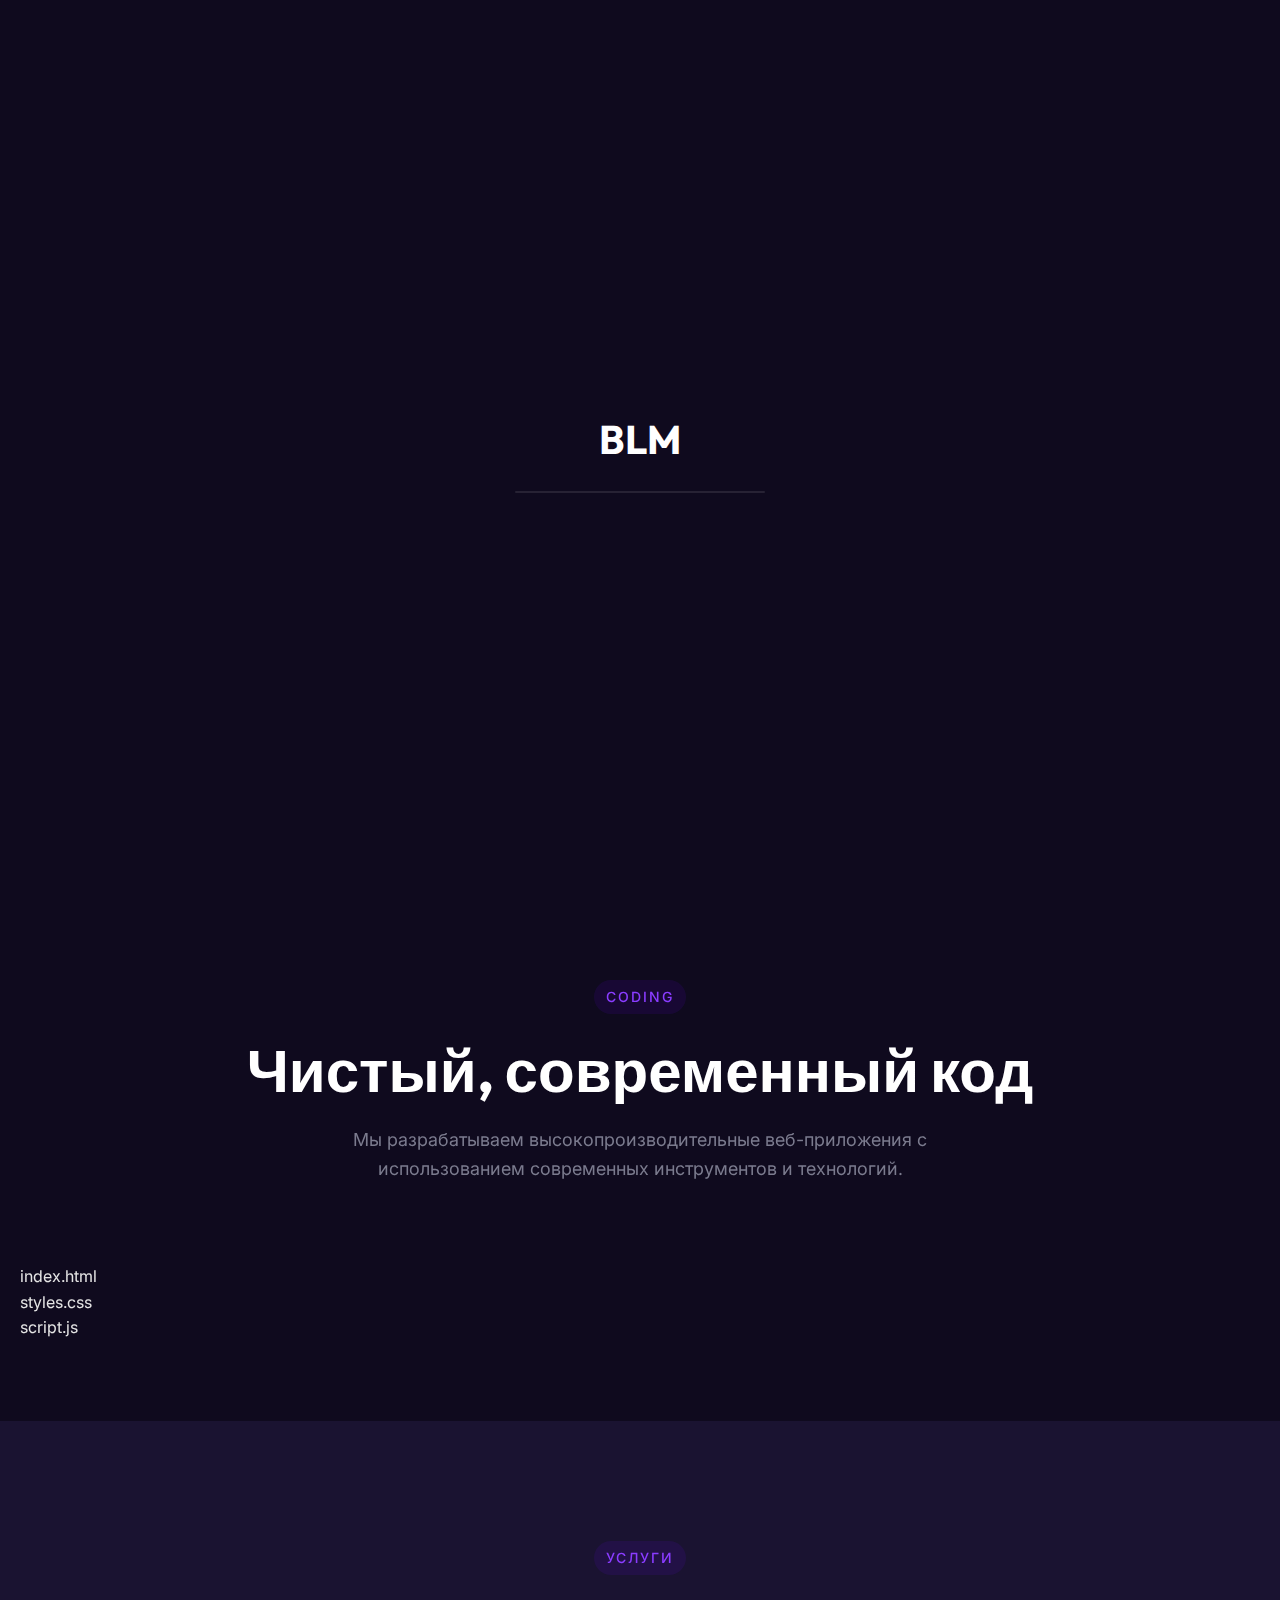
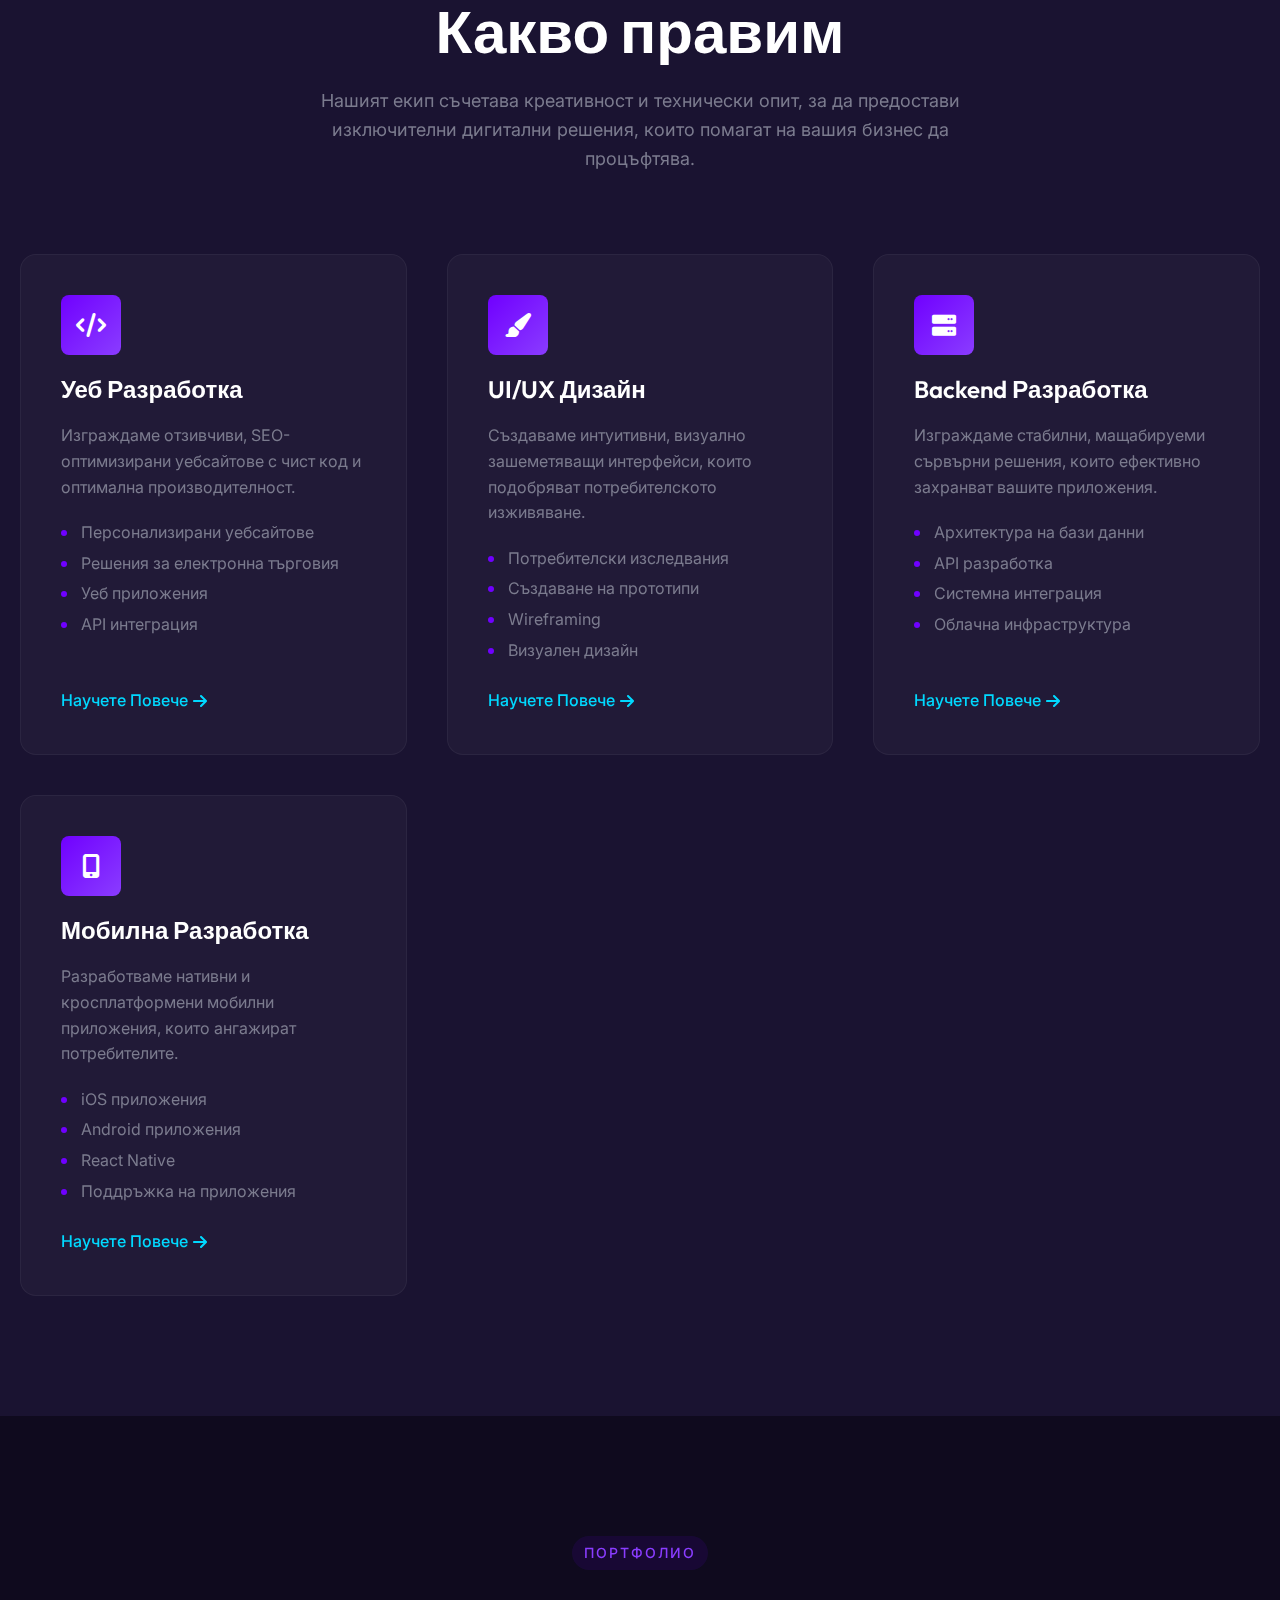
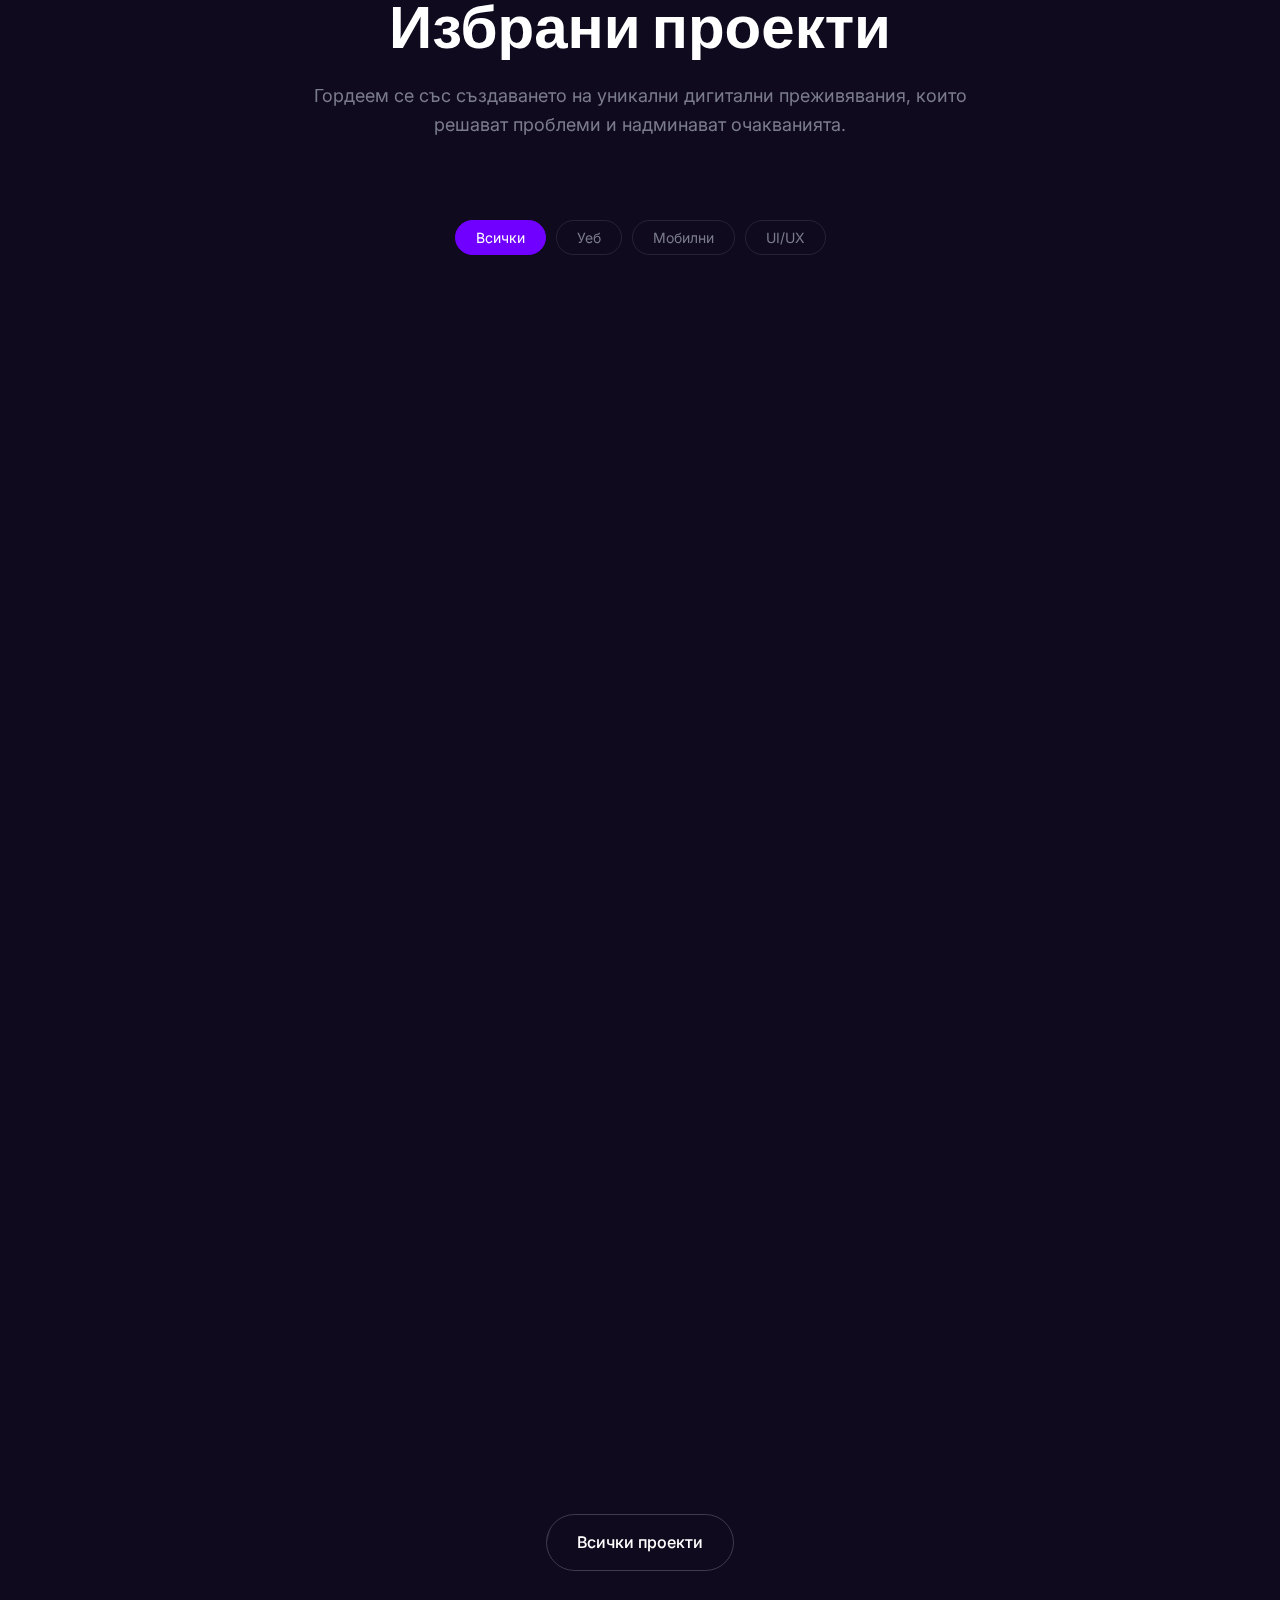
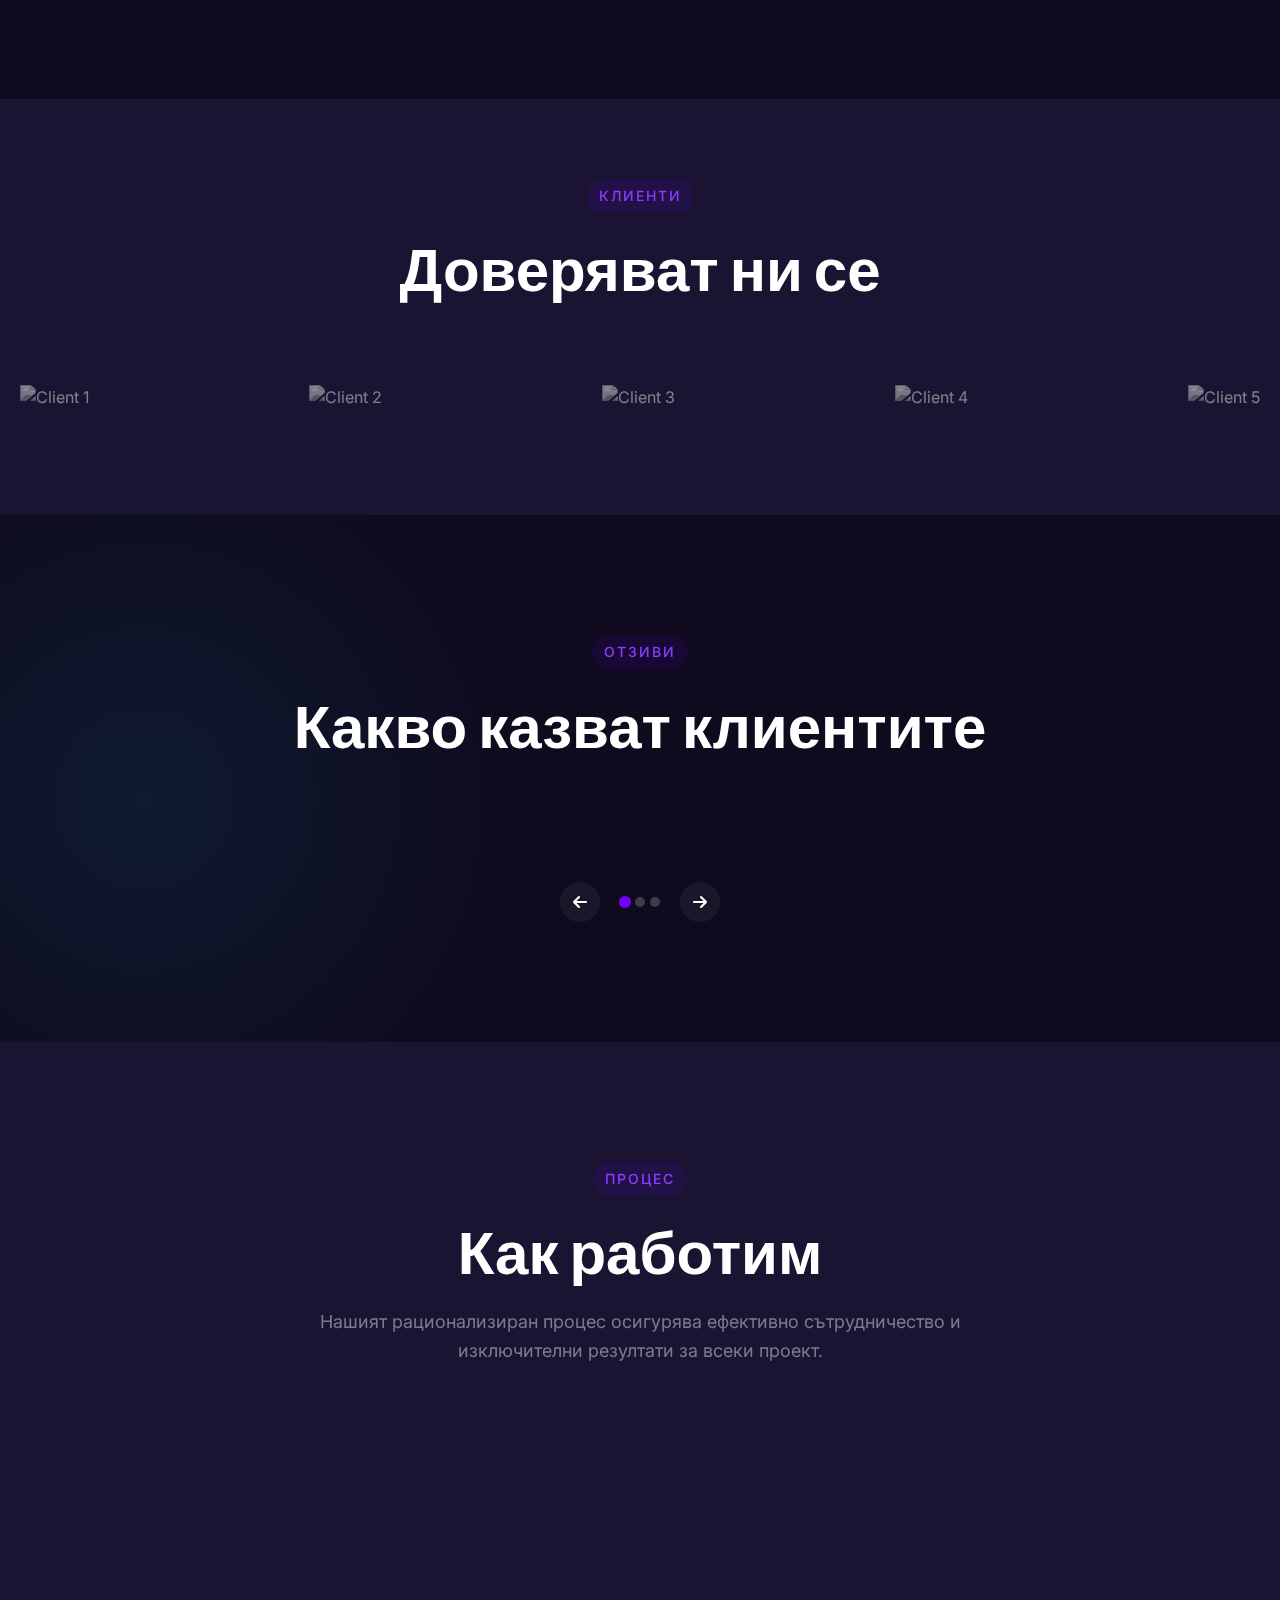
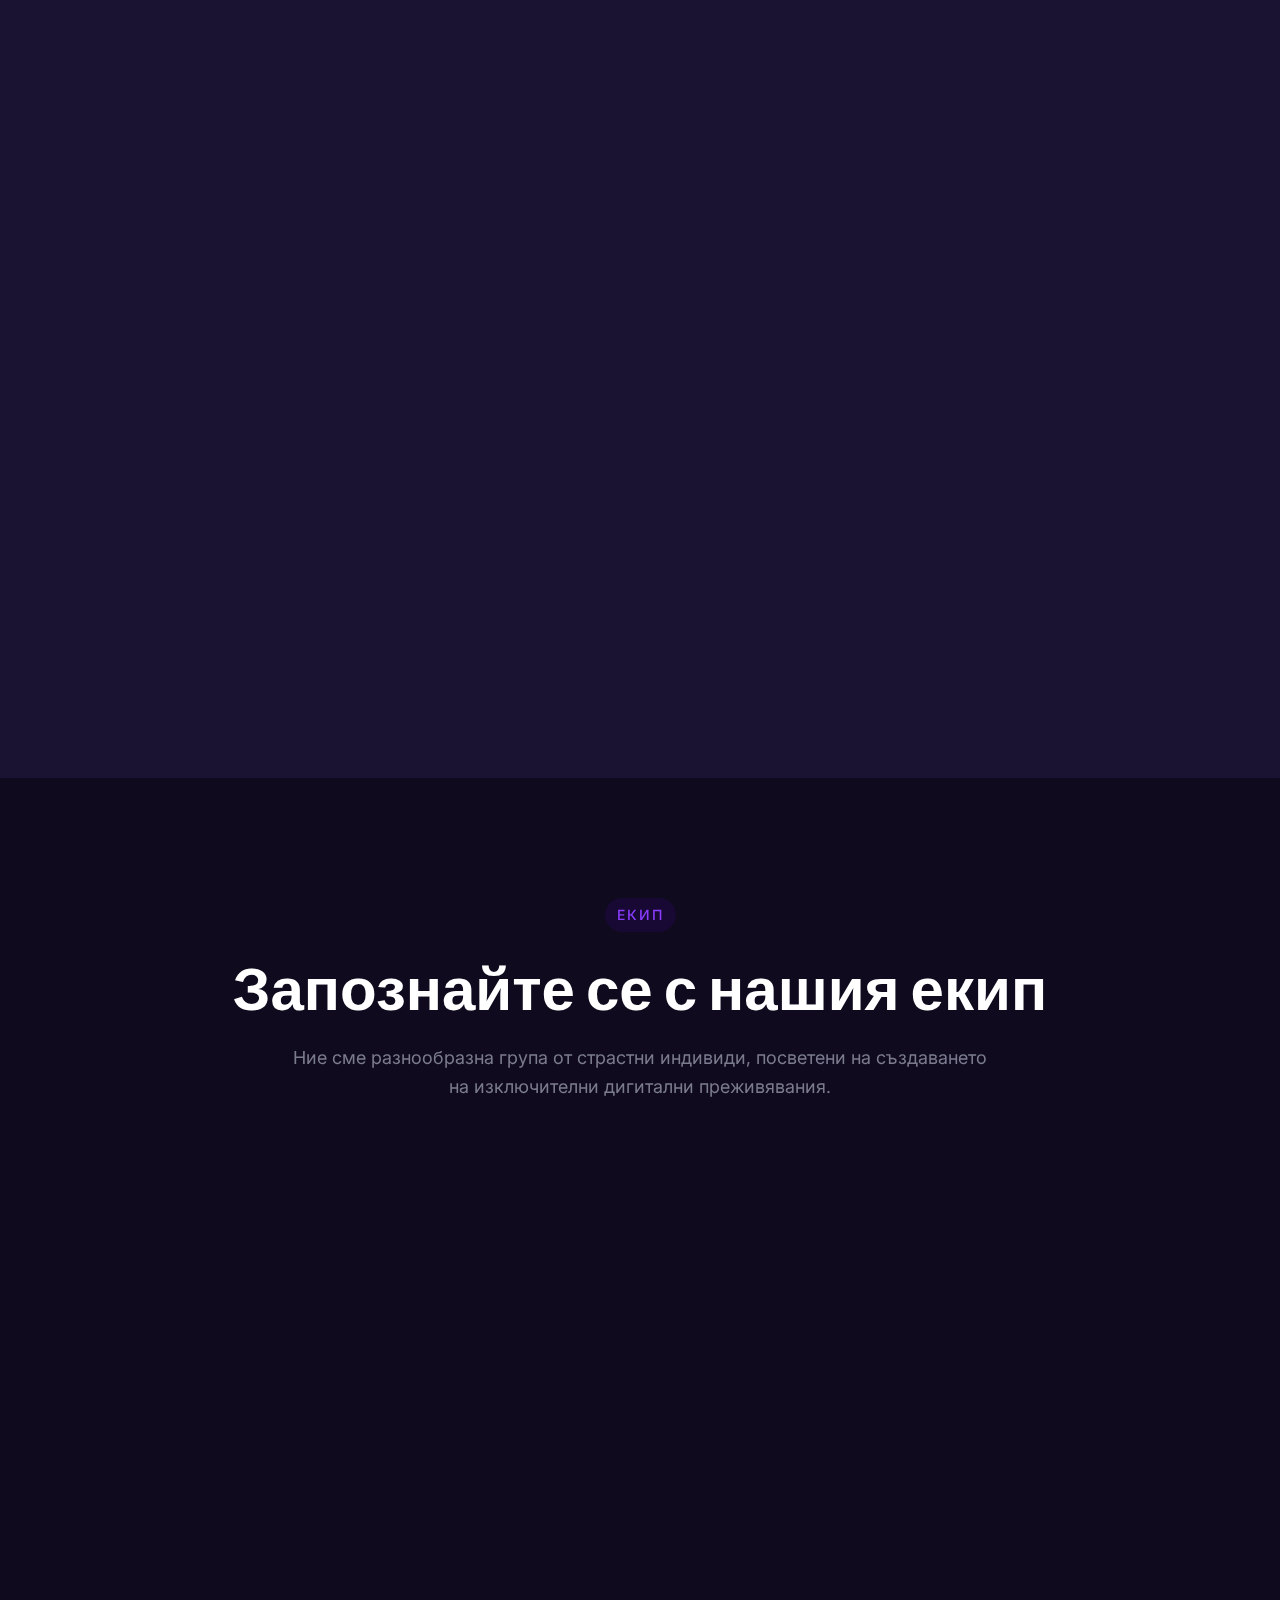
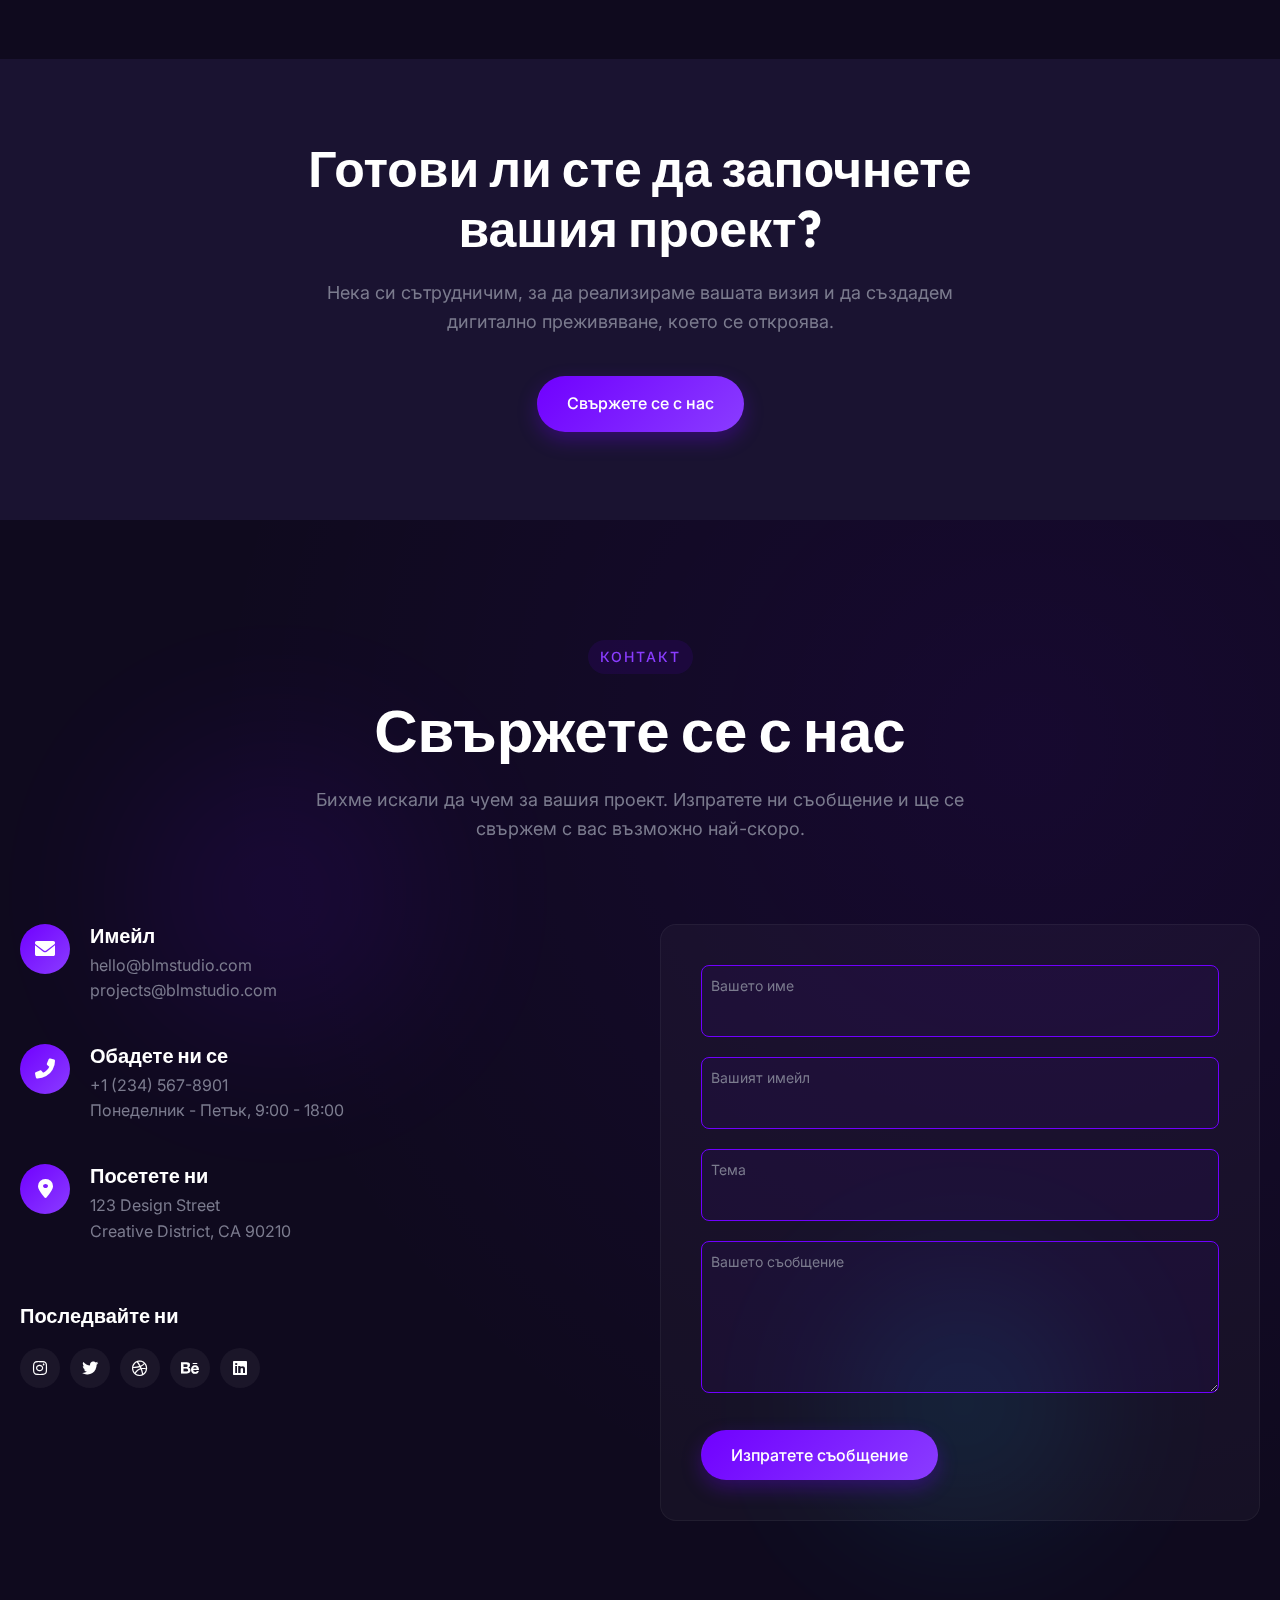
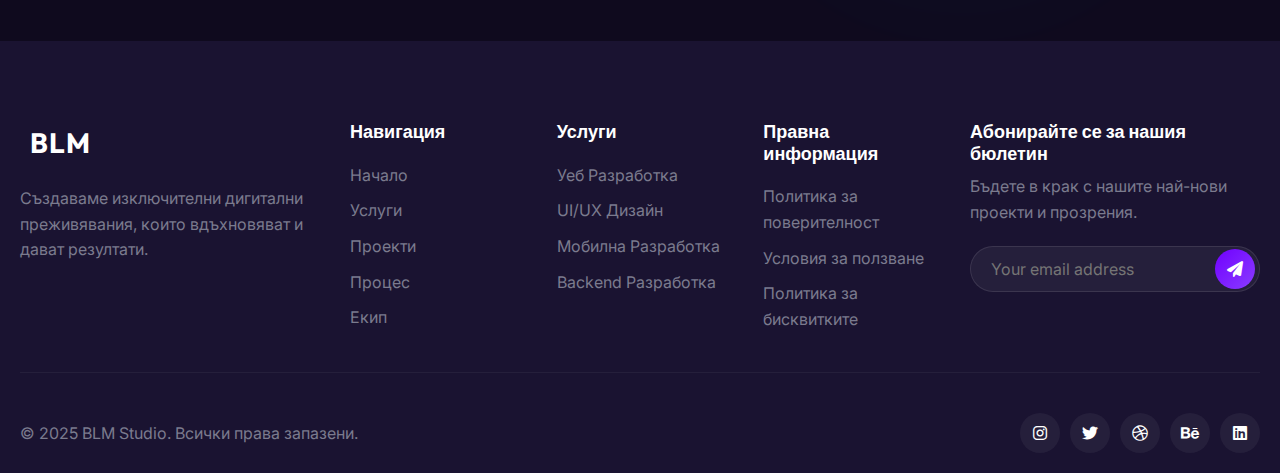
==== commit 84f5f8a2: "Add files via upload" ====
--- a/bg/index.html
+++ b/bg/index.html
@@ -3,7 +3,9 @@
 <head>
 <meta charset="UTF-8">
 <meta name="viewport" content="width=device-width, initial-scale=1.0">
-<title>BLM Studio | Interactive Digital Experiences</title>
+<meta name="color-scheme" content="dark light">
+<meta name="theme-color" content="#0B0A18" id="theme-color">
+<title>Impulse Studio - Доступная цена веб-разработки</title>
 <meta name="description" content="BLM Studio creates innovative digital experiences with cutting-edge web development solutions.">
 <link rel="stylesheet" href="styles.css">
 <link rel="preconnect" href="https://fonts.googleapis.com">
@@ -50,10 +52,43 @@
                 <li><a href="#contact" class="nav-link" data-i18n="nav_contact">Contact</a></li>
             </ul>
         </nav>
-        <div class="language-switcher">
-            <button class="lang-btn" data-lang="en">EN</button>
-            <button class="lang-btn" data-lang="ru">RU</button>
-            <button class="lang-btn" data-lang="bg">BG</button>
+        <div class="header-controls">
+            <div class="language-switcher">
+                <button class="lang-dropdown-toggle">
+                    <span class="lang-flag" id="current-flag"></span>
+                    <span class="lang-code" id="current-lang">EN</span>
+                    <i class="fas fa-chevron-down"></i>
+                </button>
+                <div class="lang-dropdown">
+                    <div class="lang-option" data-lang="en">
+                        <span class="lang-flag flag-en"></span>
+                        <span class="lang-name">English</span>
+                    </div>
+                    <div class="lang-option" data-lang="ru">
+                        <span class="lang-flag flag-ru"></span>
+                        <span class="lang-name">Русский</span>
+                    </div>
+                    <div class="lang-option" data-lang="bg">
+                        <span class="lang-flag flag-bg"></span>
+                        <span class="lang-name">Български</span>
+                    </div>
+                </div>
+            </div>
+            
+            <!-- Переключатель темы -->
+            <div class="theme-switcher">
+                <button class="theme-toggle" aria-label="Toggle Theme">
+                    <div class="theme-toggle-track">
+                        <div class="theme-toggle-thumb"></div>
+                        <div class="theme-icon theme-icon-light">
+                            <i class="fas fa-sun"></i>
+                        </div>
+                        <div class="theme-icon theme-icon-dark">
+                            <i class="fas fa-moon"></i>
+                        </div>
+                    </div>
+                </button>
+            </div>
         </div>
         <div class="menu-toggle" id="menuToggle">
             <div class="menu-icon">
@@ -72,6 +107,20 @@
                 <span class="logo-text">BLM</span>
                 <span class="logo-dot"></span>
             </a>
+            <div class="theme-switcher mobile-theme-switcher">
+                <button class="theme-toggle" aria-label="Toggle Theme">
+                    <div class="theme-toggle-track">
+                        <div class="theme-toggle-thumb"></div>
+                        <div class="theme-icon theme-icon-light">
+                            <i class="fas fa-sun"></i>
+                        </div>
+                        <div class="theme-icon theme-icon-dark">
+                            <i class="fas fa-moon"></i>
+                        </div>
+                    </div>
+                </button>
+            </div>
+        </div>
             <div class="menu-close" id="menuClose">
                 <span></span>
                 <span></span>
@@ -172,7 +221,44 @@
         </div>
     </div>
 </section>
-           
+
+<!-- Code Animation Section -->
+<section class="code-animation">
+    <div class="container">
+        <div class="section-header">
+            <span class="section-tag">Coding</span>
+            <h2 class="section-title split-text">Чистый, современный код</h2>
+            <p class="section-description">Мы разрабатываем высокопроизводительные веб-приложения с использованием современных инструментов и технологий.</p>
+        </div>
+        
+        <div class="code-editor" id="codeEditorContainer">
+            <div class="code-editor-header">
+                <div class="code-editor-controls">
+                    <span class="control control-red" id="toggleEditor" title="Свернуть редактор"></span>
+                    <span class="control control-yellow" id="toggleEditor" title="Минимизировать"></span>
+                    <span class="control control-green" id="toggleEditor" title="Развернуть"></span>
+                </div>
+                <div class="code-editor-tabs">
+                    <div class="code-tab active" data-tab="html">index.html</div>
+                    <div class="code-tab" data-tab="css">styles.css</div>
+                    <div class="code-tab" data-tab="js">script.js</div>
+                </div>
+            </div>
+            <div class="code-editor-body">
+                <div class="line-numbers" id="lineNumbers">
+                    <!-- Номера строк будут добавлены динамически через JavaScript -->
+                </div>
+                <div class="code-content">
+                    <code id="animated-code"></code>
+                </div>
+            </div>
+        </div>
+    </div>
+    <div class="code-animation-bg">
+        <div class="code-animation-shape shape-1"></div>
+        <div class="code-animation-shape shape-2"></div>
+    </div>
+</section>
 
 <!-- Services Section -->
 <section class="services" id="services">
--- a/bg/styles.css
+++ b/bg/styles.css
@@ -1125,38 +1125,37 @@
     }
     
     .main-nav {
-        display: none;
+        display: none !important;
     }
     
     .menu-toggle {
-        display: block;
-    }
+        display: block !important;
+    }
+
+    .menu-icon {
+        position: relative;
+        width: 30px;
+        height: 20px;
+    }
+    
+    .menu-icon span {
+        position: absolute;
+        width: 100%;
+        height: 2px;
+        background-color: var(--white);
+        transition: all var(--transition-fast);
+    }
+    
+    .menu-icon span:first-child {
+        top: 0;
+    }
+    
+    .menu-icon span:last-child {
+        bottom: 0;
+    }    
     
     .language-switcher {
         margin-right: var(--space-md);
-    }
-
-    .menu-toggle {
-        margin-left: auto;
-        padding-left: var(--space-xs);
-    }
-    
-    /* Adjust mobile menu positioning */
-    .mobile-menu-container {
-        width: 85%;
-        max-width: 300px;
-    }
-}
-
-    
-    /* Make sure menu controls are visible */
-    .header .container {
-        justify-content: space-between;
-        padding: 0 var(--space-sm);
-    }
-    
-    .logo-text {
-        font-size: 2.4rem;
     }
     
     h1 {
@@ -1200,6 +1199,7 @@
     .process-step .process-connector {
         left: 15px;
     }
+}
 
 @media (max-width: 768px) {
     .hero-buttons {
@@ -1271,24 +1271,6 @@
     
     .footer-links {
         grid-template-columns: 1fr;
-    }
-
-    @media (max-width: 375px) {
-        .language-switcher {
-            margin-right: var(--space-xs);
-        }
-        
-        .header .container {
-            padding: 0 var(--space-xs);
-        }
-        
-        .logo-text {
-            font-size: 2.2rem;
-        }
-        
-        .menu-toggle {
-            transform: scale(0.9);
-        }
     }
 }/* === VARIABLES === */
 :root {
@@ -1565,10 +1547,13 @@
     display: flex;
     justify-content: space-between;
     align-items: center;
+    
 }
 
 .logo {
-    display: inline-block;
+    display: flex;
+    align-items: center;
+    position: relative;
     text-decoration: none;
     padding: 0 10px; /* Добавляем отступы по бокам для предотвращения исчезновения */
 }
@@ -1592,10 +1577,12 @@
     position: relative; /* Добавляем позиционирование */
 }
 
-
+.logo-quote-left {
+    margin-right: 0.2rem;
+}
 
 .logo-quote-right {
-    margin-left: 0.1rem;
+    margin-left: 0.2rem;
 }
 
 .logo-text {
@@ -1610,15 +1597,15 @@
 
 /* Анимация при наведении */
 .logo:hover .logo-quote-left {
-    transform: translateX(-5px);
+    transform: translateX(-5px); /* Уменьшаем расстояние движения */
 }
 
 .logo:hover .logo-quote-right {
-    transform: translateX(5px);
+    transform: translateX(5px); /* Уменьшаем расстояние движения */
 }
 
 .logo:hover .logo-text {
-    transform: translateY(-3px);
+    transform: translateY(-2px); /* Меньше смещение по вертикали */
 }
 
 .logo-dot {
@@ -1672,7 +1659,8 @@
 
 .menu-toggle {
     display: none;
-    cursor: none;
+    cursor: pointer;
+    z-index: 1000;
 }
 
 .menu-icon {
@@ -1743,29 +1731,29 @@
 .lang-btn:hover {
     color: var(--secondary);
 }
-/* Update the mobile menu styles in styles.css (around line 380-468) */
 .mobile-menu {
     position: fixed;
     top: 0;
     right: -100%;
     width: 100%;
     height: 100vh;
-    display: flex;
     z-index: var(--z-modal);
-    transition: all var(--transition-medium);
+    transition: right 0.5s ease, visibility 0.5s ease !important; /* Важно иметь transition для right и visibility */
     visibility: hidden;
-    opacity: 0;
 }
 
 .mobile-menu.active {
-    right: 0;
-    visibility: visible;
+    right: 0 !important;
+    visibility: visible !important;
+}
+
+.mobile-menu.active .mobile-menu-bg {
     opacity: 1;
 }
 
 .mobile-menu-container {
     width: 80%;
-    max-width: 350px;
+    max-width: 400px;
     height: 100%;
     background-color: var(--dark-2);
     padding: var(--space-md);
@@ -1774,7 +1762,12 @@
     position: relative;
     z-index: 2;
     margin-left: auto;
-    overflow-y: auto;
+    transition: transform 0.5s ease !important; /* Добавляем анимацию для контейнера */
+    transform: translateX(100%);
+}
+
+.mobile-menu.active .mobile-menu-container {
+    transform: translateX(0);
 }
 
 .mobile-menu-header {
@@ -1788,7 +1781,7 @@
     position: relative;
     width: 30px;
     height: 30px;
-    cursor: none;
+    cursor: pointer;
 }
 
 .menu-close span {
@@ -1807,7 +1800,6 @@
 .menu-close span:last-child {
     transform: rotate(-45deg);
 }
-
 .mobile-nav {
     margin-bottom: auto;
 }
@@ -1865,6 +1857,8 @@
     height: 100%;
     background-color: rgba(15, 10, 30, 0.8);
     backdrop-filter: blur(10px);
+    opacity: 0;
+    transition: opacity 0.5s ease !important;
 }
 
 /* === BUTTONS === */
@@ -2032,14 +2026,16 @@
 
 .hero-title {
     margin-bottom: var(--space-md);
-    opacity: 1 !important; /* Force visibility */
-}
-
-.hero-subtitle, 
-.hero-buttons, 
-.hero-scroll-indicator {
-    opacity: 1 !important; /* Force visibility for better UX during load */
-    transition: opacity 0.3s ease;
+    opacity: 0;
+}
+
+
+
+.hero-subtitle {
+    font-size: 2.2rem;
+    color: var(--gray);
+    margin-bottom: var(--space-lg);
+    opacity: 0;
 }
 
 .highlight {
